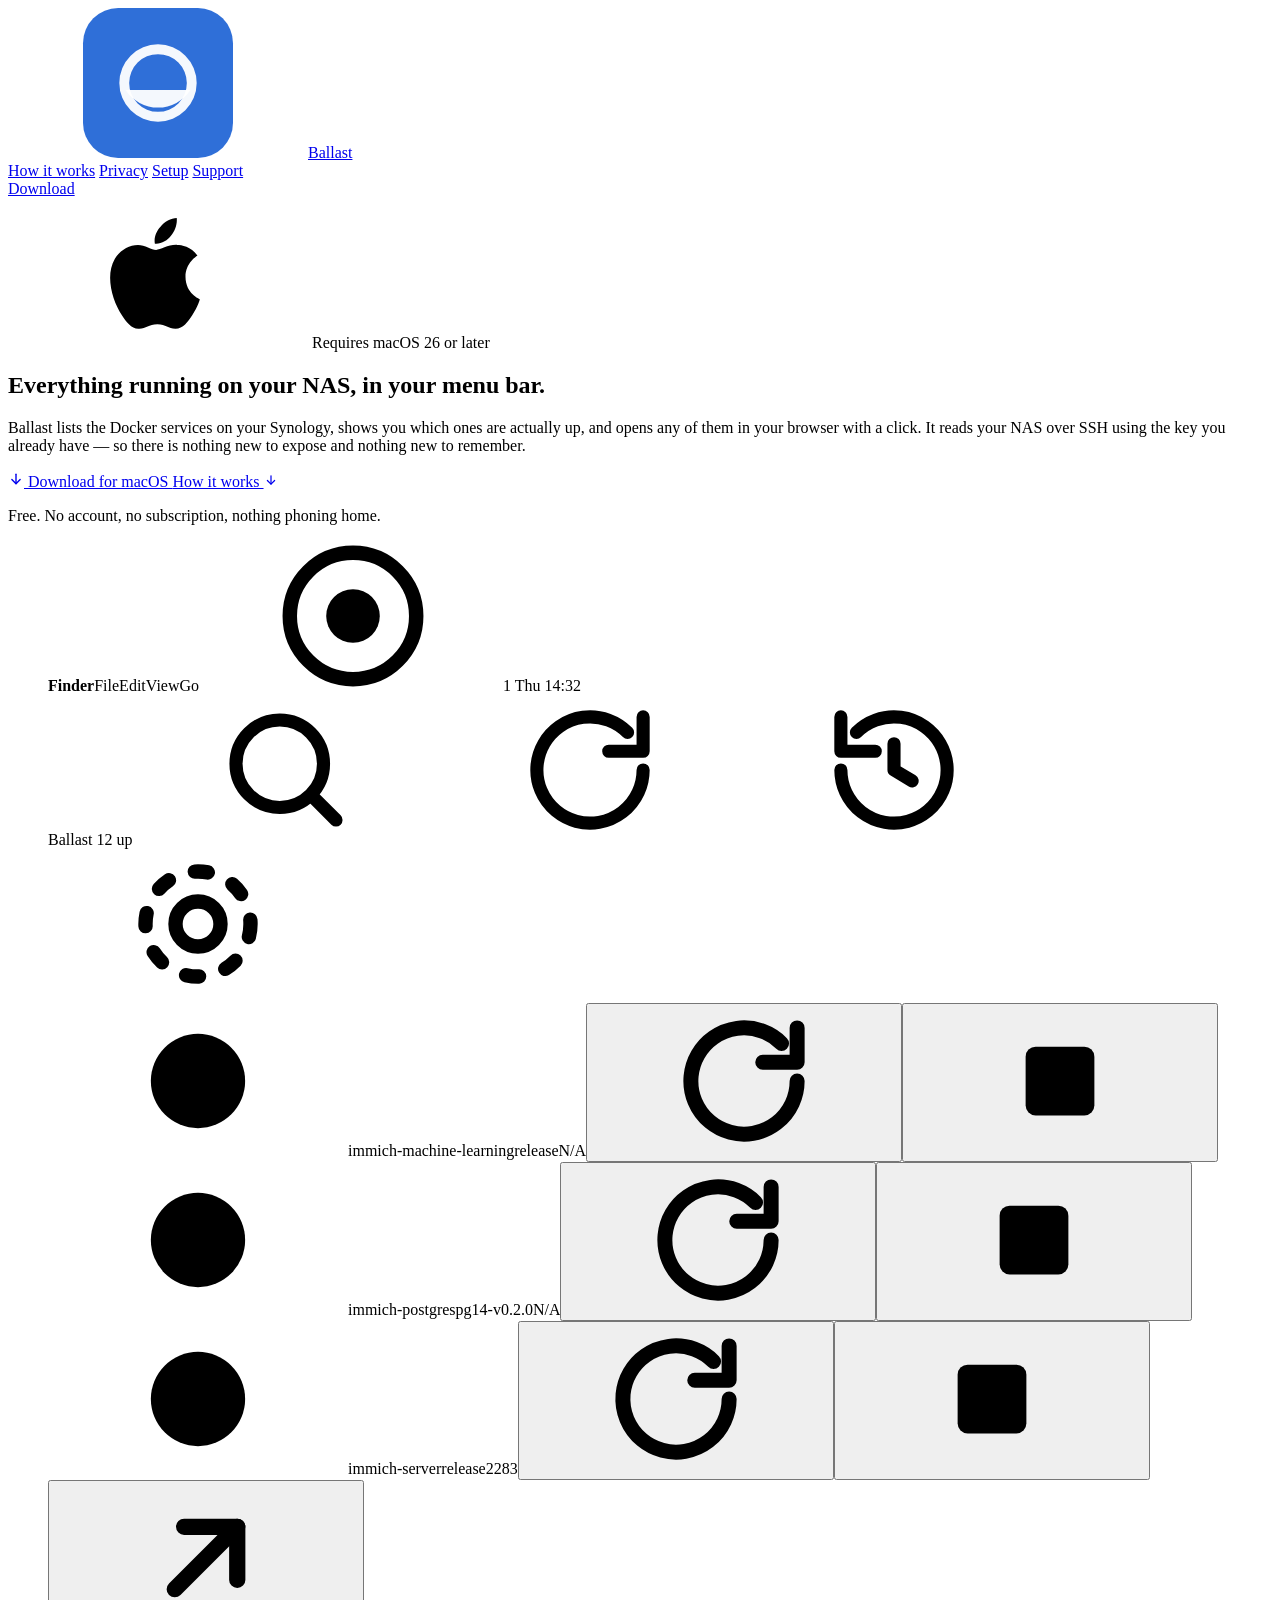
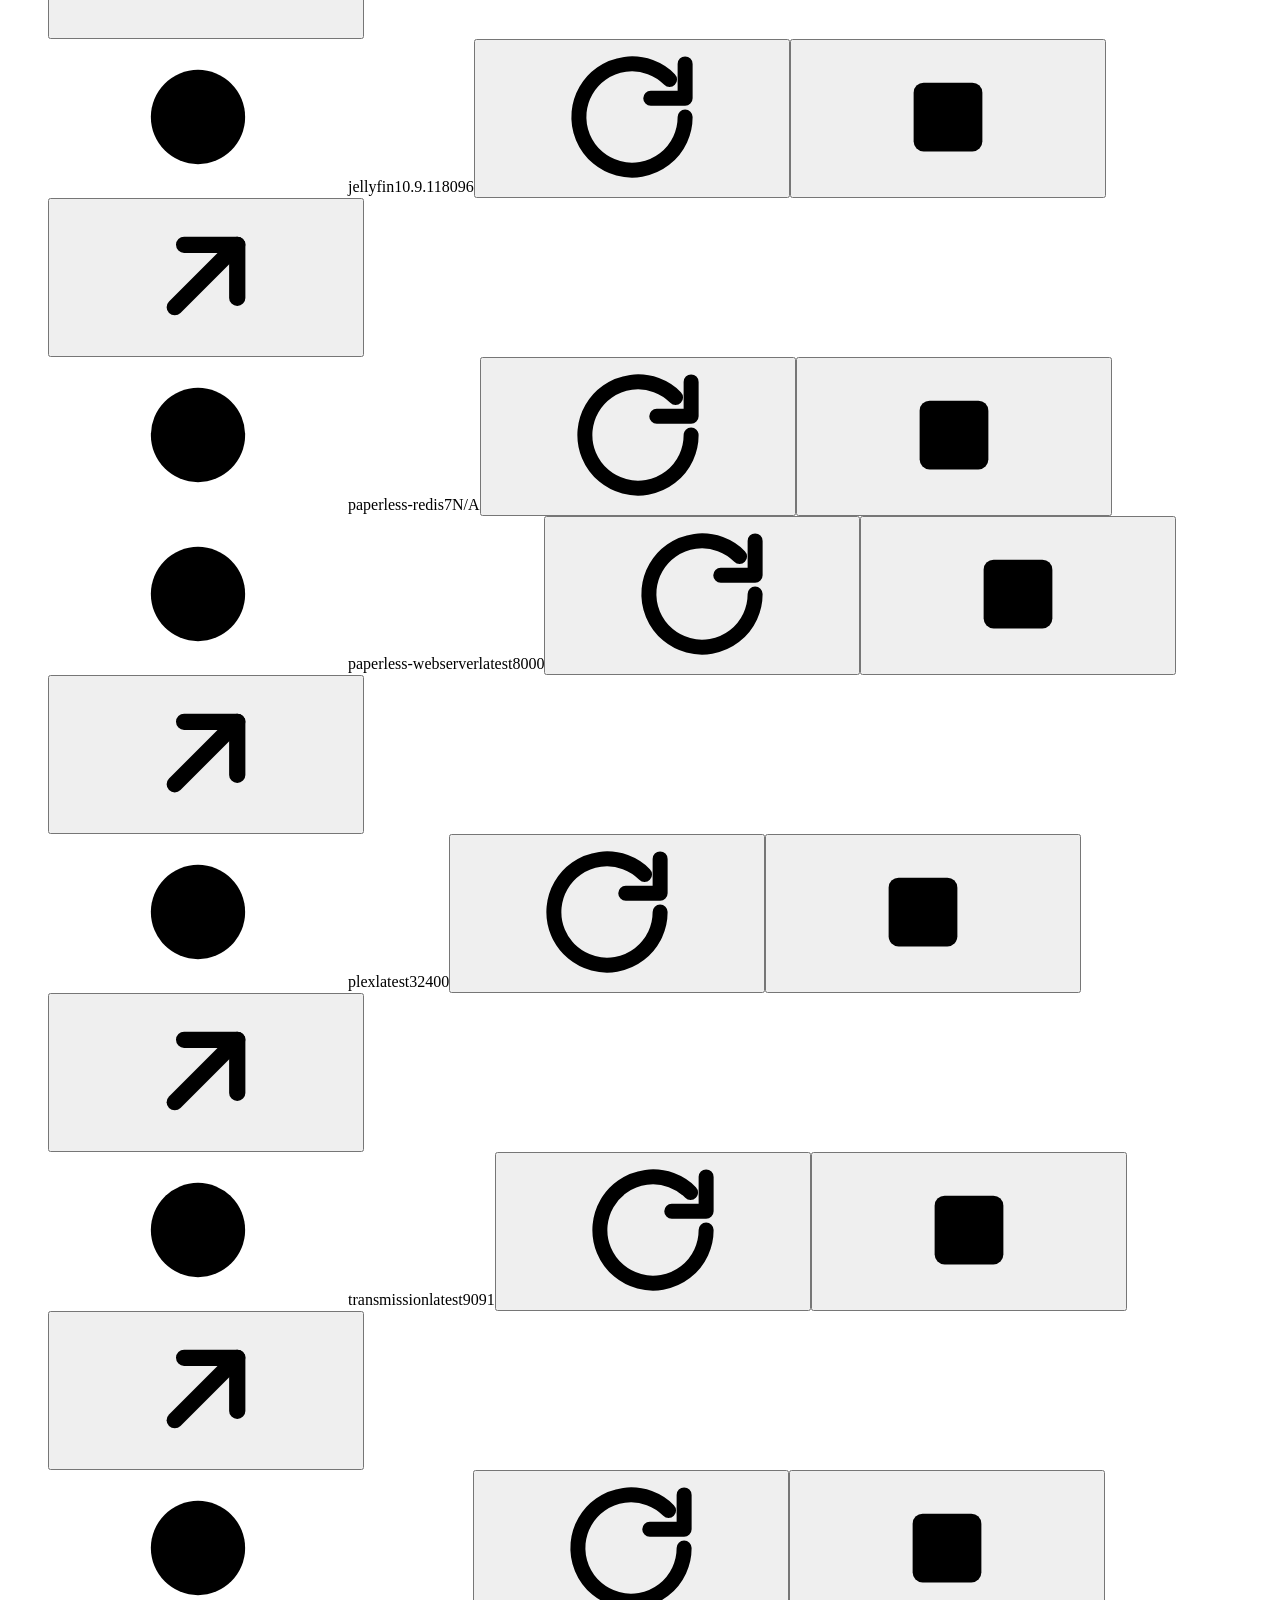
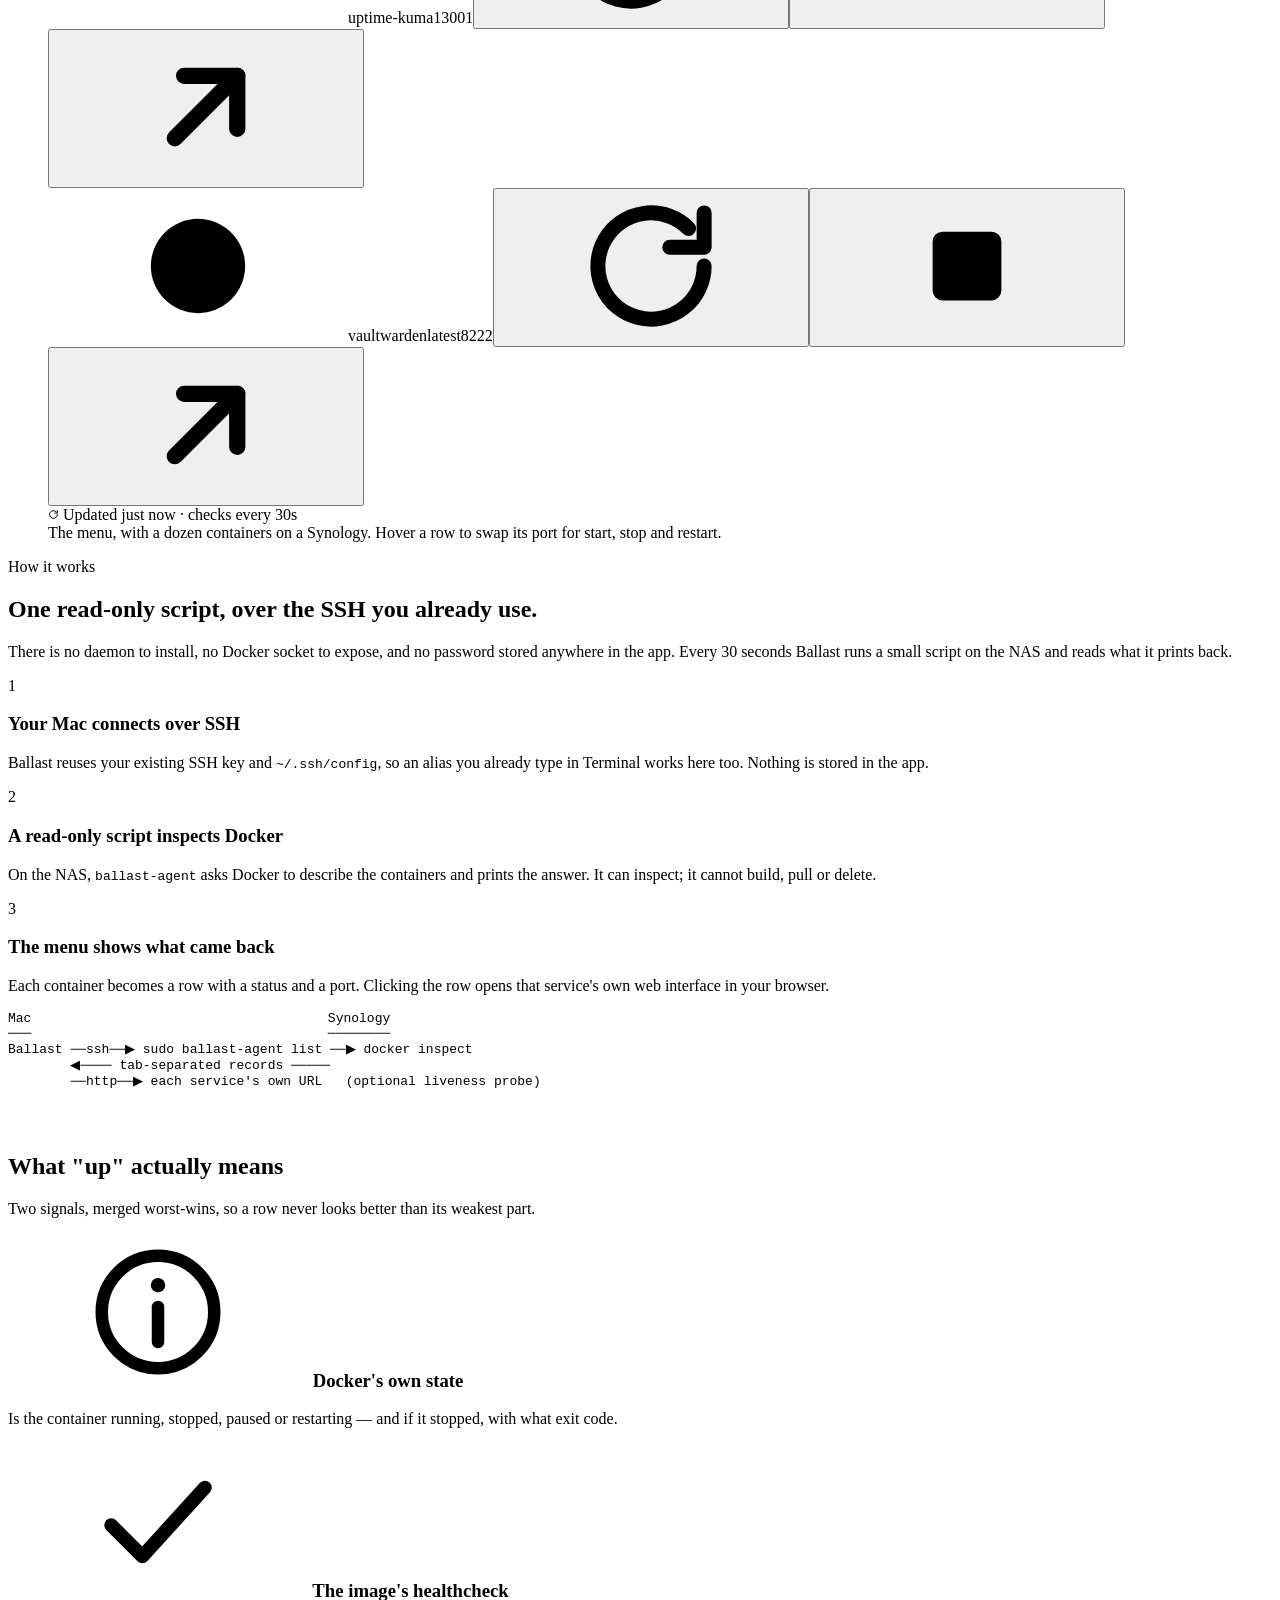
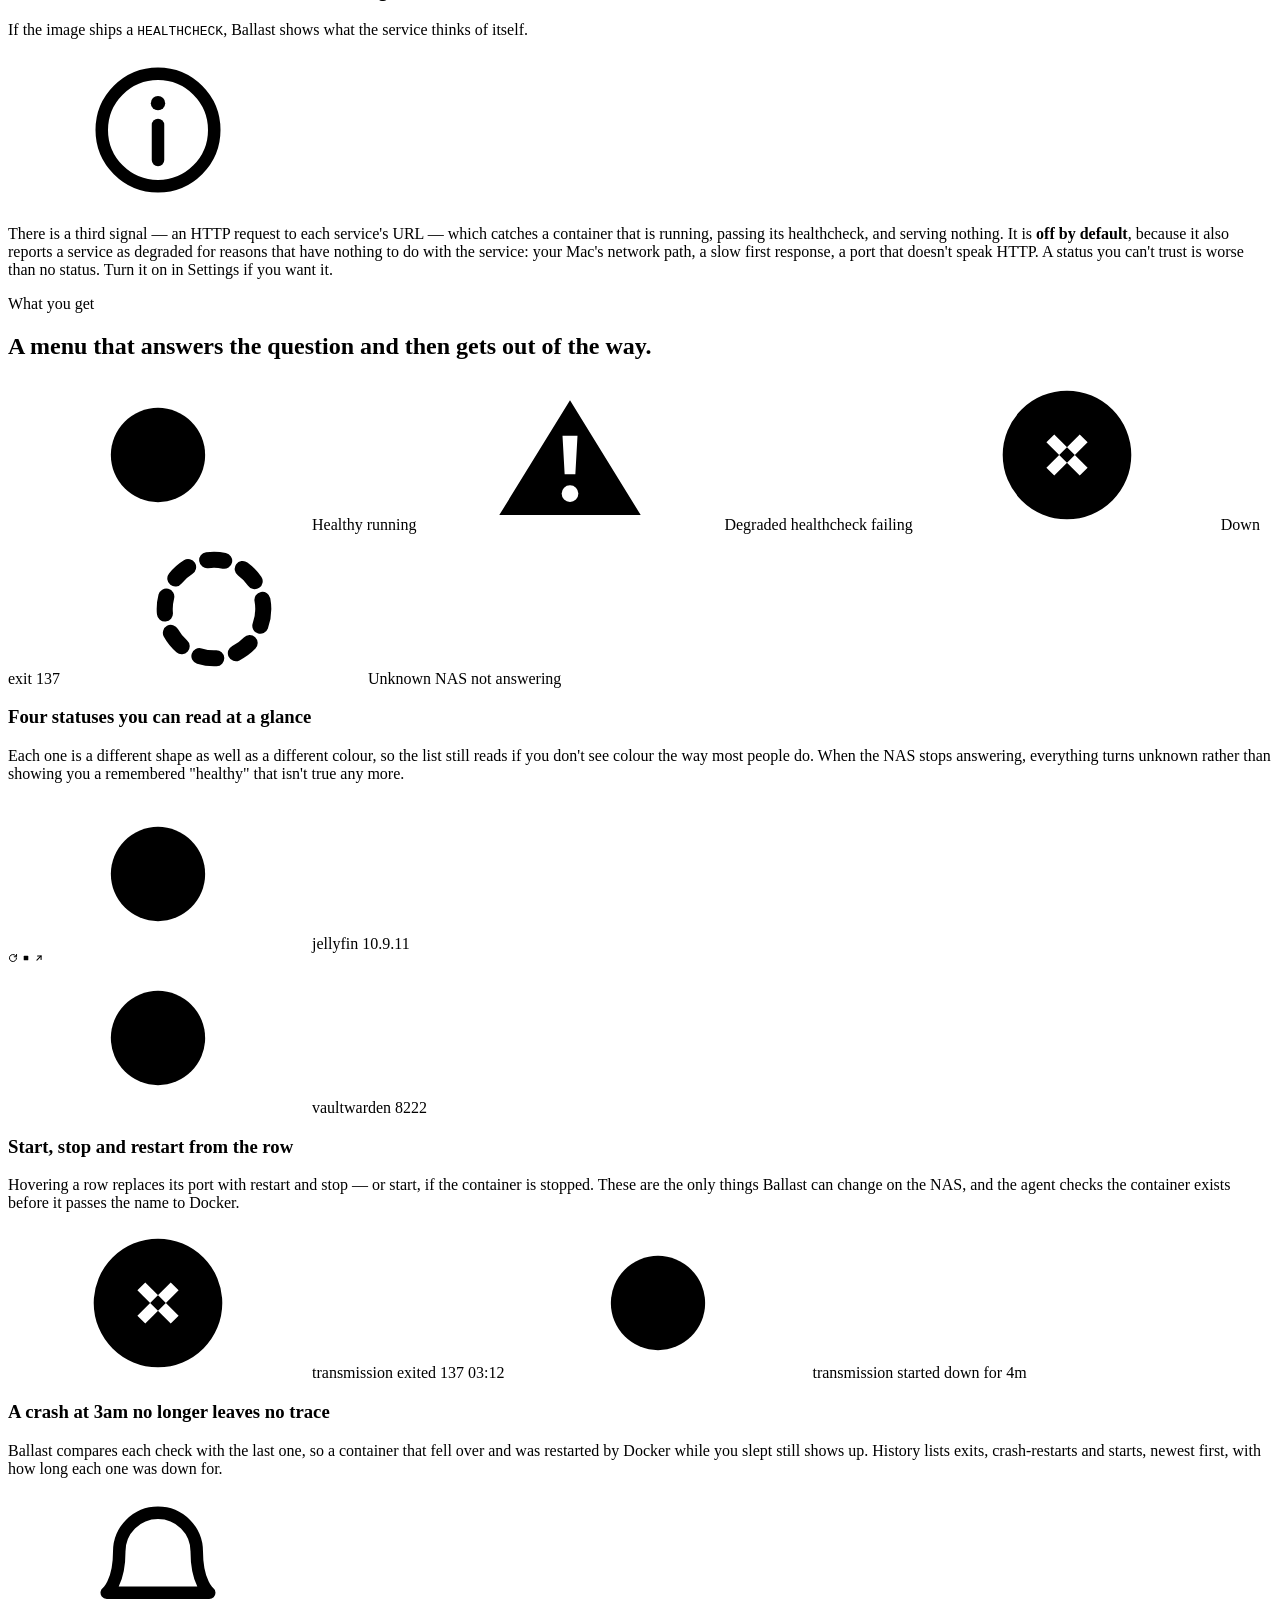
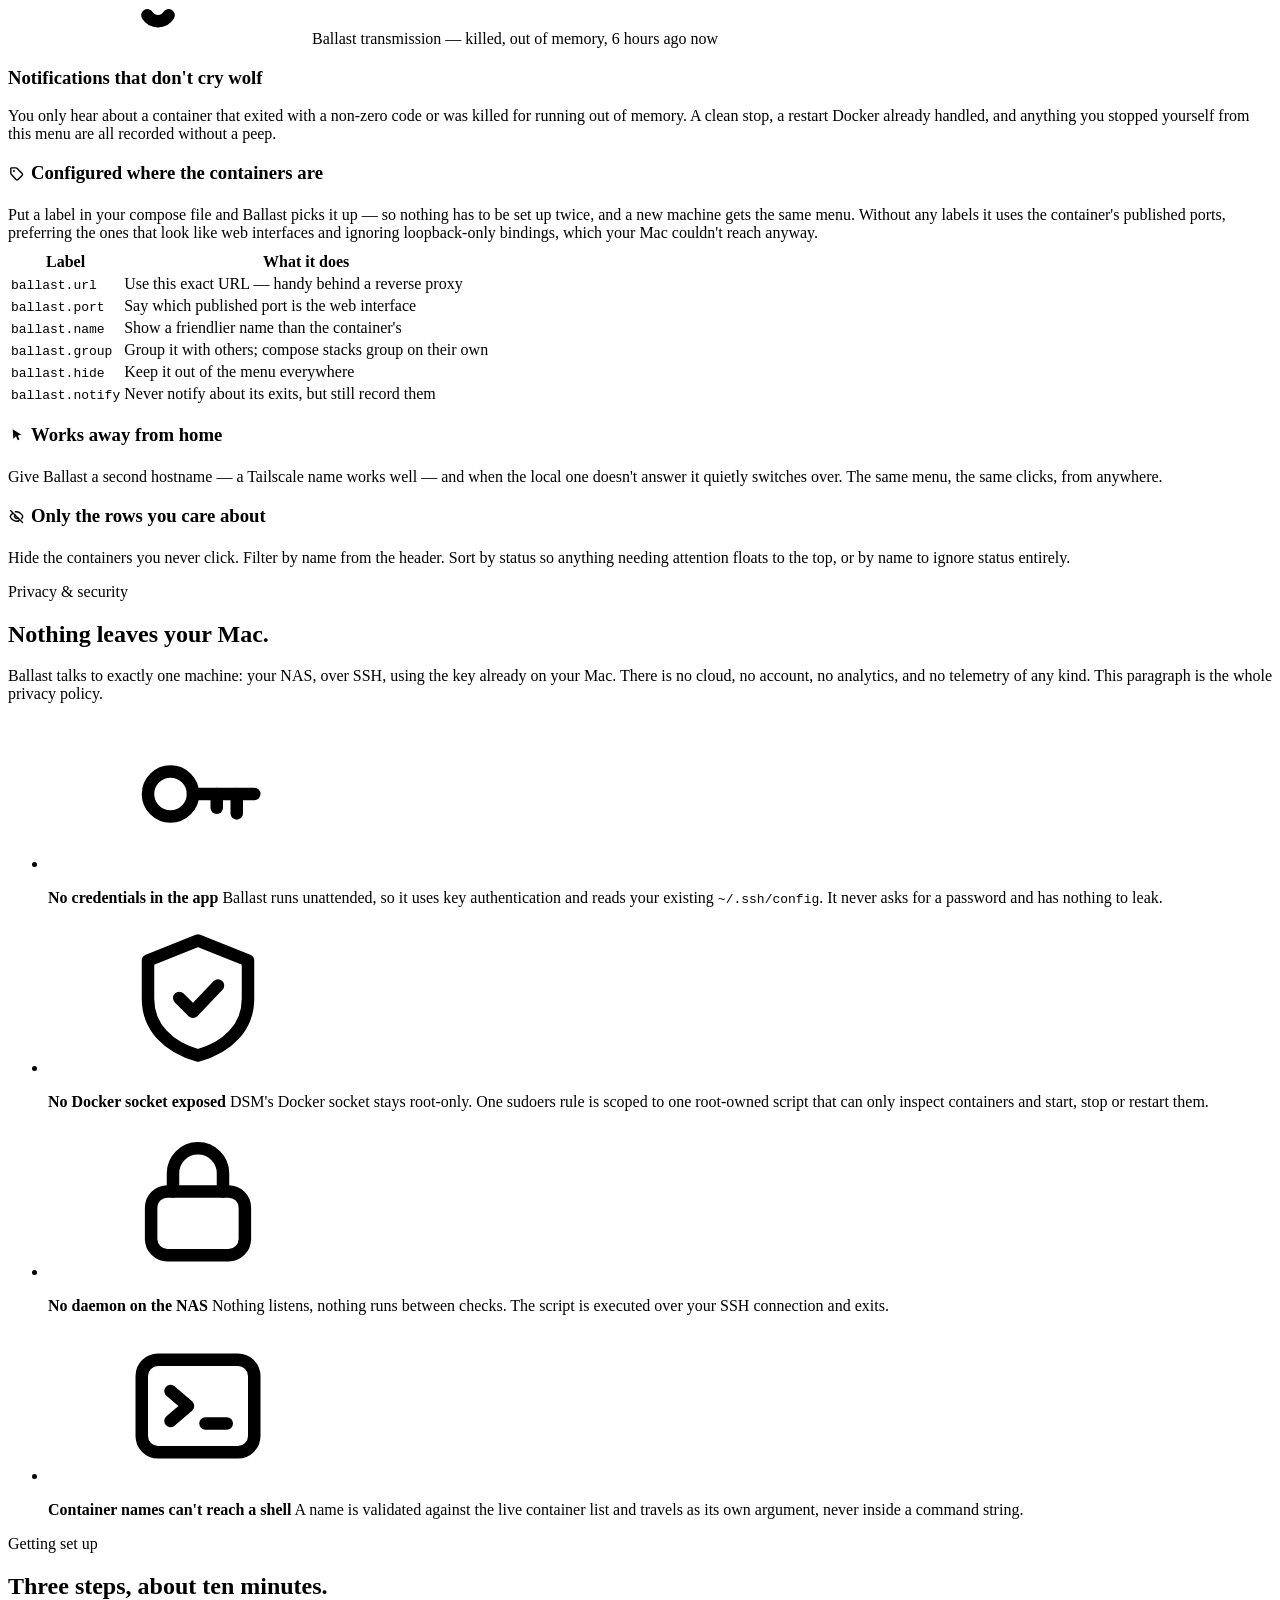
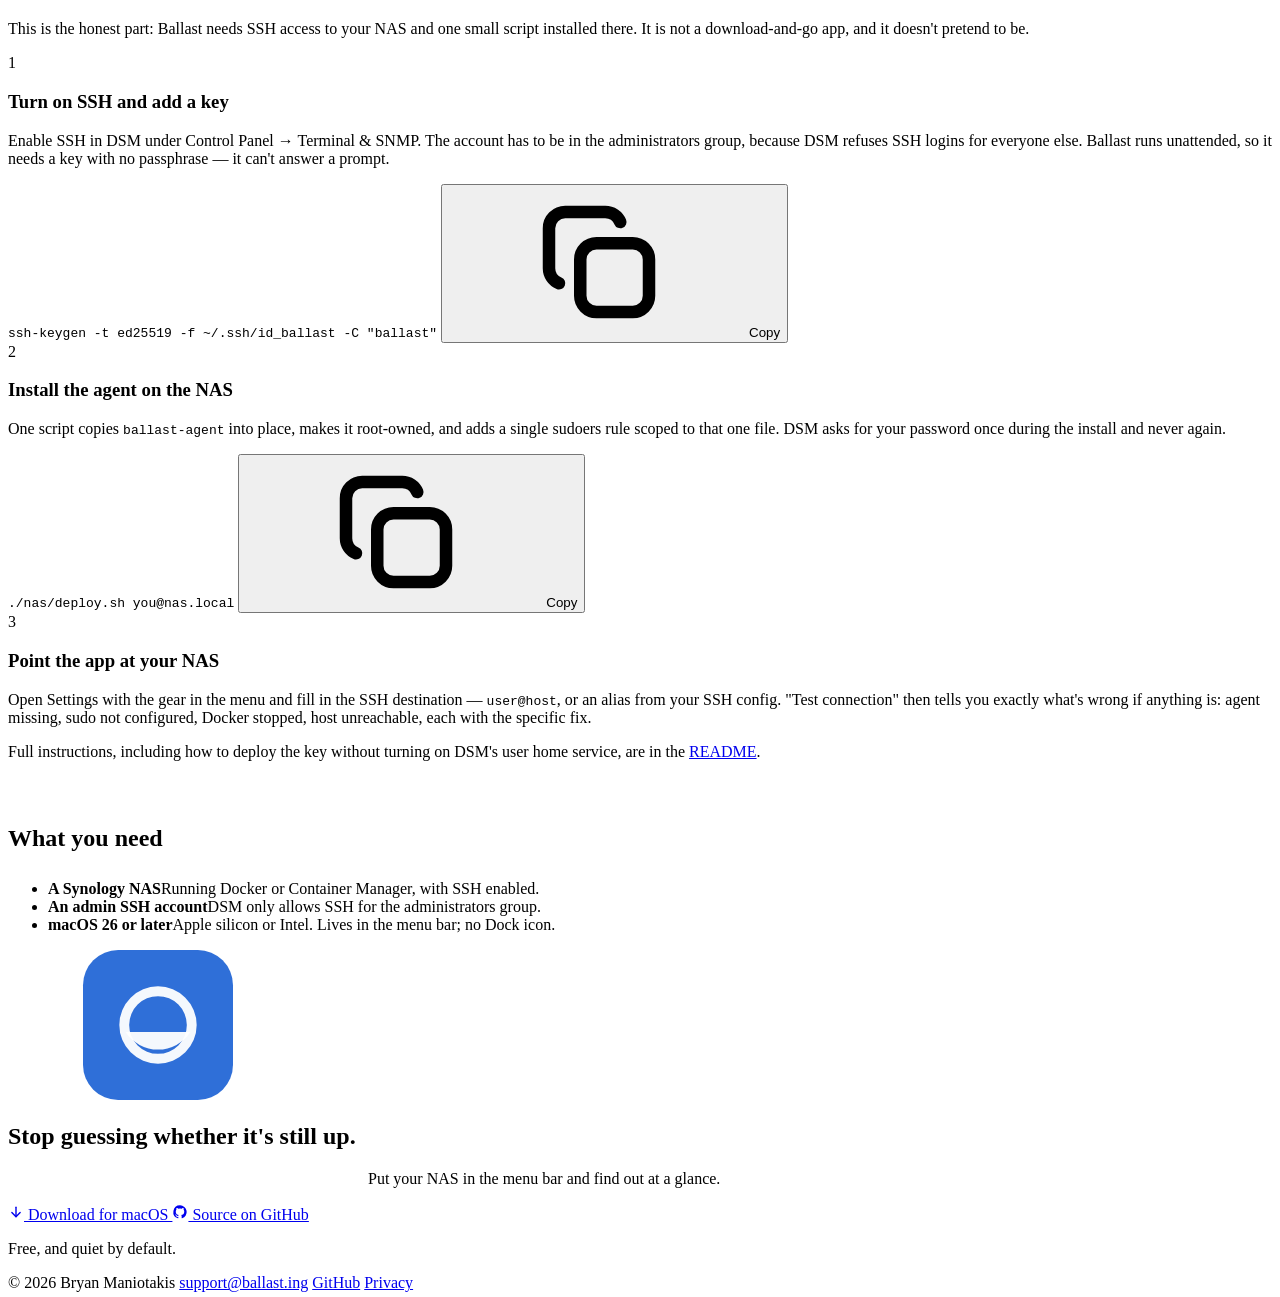
==== site/index.html @ 399e4c6b "Add the ballast.ing landing page A single static page explaining what Ballast does and how it works," ====
<!doctype html>
<html lang="en">
<head>
<meta charset="utf-8">
<meta name="viewport" content="width=device-width, initial-scale=1">
<title>Ballast — your NAS services, in the macOS menu bar</title>
<meta name="description" content="Ballast is a macOS menu bar app that lists the Docker services running on your Synology NAS, shows whether each one is actually up, and opens it in a browser on click. No daemon, no exposed Docker socket, nothing phoning home.">
<link rel="icon" href="/favicon.svg" type="image/svg+xml">
<link rel="apple-touch-icon" href="/favicon.svg">
<link rel="canonical" href="https://ballast.ing/">
<meta name="theme-color" content="#ffffff" media="(prefers-color-scheme: light)">
<meta name="theme-color" content="#14181f" media="(prefers-color-scheme: dark)">
<meta property="og:type" content="website">
<meta property="og:url" content="https://ballast.ing/">
<meta property="og:site_name" content="Ballast">
<meta property="og:title" content="Ballast — your NAS services, in the macOS menu bar">
<meta property="og:description" content="Lists the Docker services on your Synology NAS, shows whether each one is actually up, and opens it in a browser on click.">
<meta property="og:image" content="https://ballast.ing/og.png">
<meta property="og:image:width" content="1200">
<meta property="og:image:height" content="630">
<meta name="twitter:card" content="summary_large_image">
<link rel="stylesheet" href="/styles.css">
</head>
<body>
<svg xmlns="http://www.w3.org/2000/svg" style="display:none" aria-hidden="true">
  <symbol id="mark" viewBox="0 0 32 32">
    <rect width="32" height="32" rx="7.5" fill="#2f6fd8"/>
    <path d="M16 7.75a8.25 8.25 0 1 0 0 16.5 8.25 8.25 0 0 0 0-16.5Zm0 2.1a6.15 6.15 0 1 1 0 12.3 6.15 6.15 0 0 1 0-12.3Z" fill="#fff" opacity=".95"/>
    <path d="M9.09 17.5h13.82a8.25 8.25 0 0 1-13.82 0Z" fill="#fff" opacity=".95"/>
  </symbol>

  <!-- status glyphs: shape differs as well as colour, as in StatusIndicator.swift -->
  <symbol id="s-ok" viewBox="0 0 14 14"><circle cx="7" cy="7" r="4.4" fill="currentColor"/></symbol>
  <symbol id="s-warn" viewBox="0 0 14 14"><path fill="currentColor" fill-rule="evenodd" d="M7 1.9 13.6 12.6H0.4ZM6.3 5.2h1.4l-.2 3.6h-1ZM7 9.82a.78.78 0 1 0 0 1.56.78.78 0 1 0 0-1.56Z"/></symbol>
  <symbol id="s-bad" viewBox="0 0 14 14"><path fill="currentColor" fill-rule="evenodd" d="M1 7A6 6 0 1 1 13 7 6 6 0 1 1 1 7ZM8.188 8.923 8.923 8.188 5.812 5.077 5.077 5.812ZM8.923 5.812 8.188 5.077 5.077 8.188 5.812 8.923Z"/></symbol>
  <symbol id="s-idle" viewBox="0 0 14 14"><circle cx="7" cy="7" r="4.6" fill="none" stroke="currentColor" stroke-width="1.5" stroke-dasharray="1.6 1.9" stroke-linecap="round"/></symbol>

  <!-- menu bar glyphs, per MenuBarLabel.swift -->
  <symbol id="m-ok" viewBox="0 0 14 14"><circle cx="7" cy="7" r="5.9" fill="none" stroke="currentColor" stroke-width="1.35"/><circle cx="7" cy="7" r="2.5" fill="currentColor"/></symbol>
  <symbol id="m-bad" viewBox="0 0 14 14"><path fill="currentColor" fill-rule="evenodd" d="M1 7A6 6 0 1 1 13 7 6 6 0 1 1 1 7ZM8.188 8.923 8.923 8.188 5.812 5.077 5.077 5.812ZM8.923 5.812 8.188 5.077 5.077 8.188 5.812 8.923Z"/></symbol>

  <!-- ui icons -->
  <symbol id="i-search" viewBox="0 0 24 24" fill="none" stroke="currentColor" stroke-width="2.1" stroke-linecap="round"><circle cx="11" cy="11" r="7"/><path d="m20 20-3.7-3.7"/></symbol>
  <symbol id="i-refresh" viewBox="0 0 24 24" fill="none" stroke="currentColor" stroke-width="2.1" stroke-linecap="round" stroke-linejoin="round"><path d="M20.5 12a8.5 8.5 0 1 1-2.49-6.01"/><path d="M20.5 3.5V9h-5.5"/></symbol>
  <symbol id="i-history" viewBox="0 0 24 24" fill="none" stroke="currentColor" stroke-width="2.1" stroke-linecap="round" stroke-linejoin="round"><path d="M3.5 12a8.5 8.5 0 1 0 2.49-6.01"/><path d="M3.5 3.5V9H9"/><path d="M12 7.8V12l2.9 1.75"/></symbol>
  <symbol id="i-gear" viewBox="0 0 24 24" fill="none" stroke="currentColor" stroke-width="2.3" stroke-linecap="round"><circle cx="12" cy="12" r="3.6"/><circle cx="12" cy="12" r="8.4" stroke-dasharray="2.1 4.4"/></symbol>
  <symbol id="i-restart" viewBox="0 0 24 24" fill="none" stroke="currentColor" stroke-width="2.4" stroke-linecap="round" stroke-linejoin="round"><path d="M20.5 12a8.5 8.5 0 1 1-2.49-6.01"/><path d="M20.5 3.5V9h-5.5"/></symbol>
  <symbol id="i-stop" viewBox="0 0 24 24"><rect x="6.5" y="6.5" width="11" height="11" rx="1.6" fill="currentColor"/></symbol>
  <symbol id="i-play" viewBox="0 0 24 24"><path d="M8 5.2v13.6L19 12Z" fill="currentColor"/></symbol>
  <symbol id="i-open" viewBox="0 0 24 24" fill="none" stroke="currentColor" stroke-width="2.6" stroke-linecap="round" stroke-linejoin="round"><path d="M7 17 17 7"/><path d="M8.5 7H17v8.5"/></symbol>
  <symbol id="i-check" viewBox="0 0 24 24" fill="none" stroke="currentColor" stroke-width="2.2" stroke-linecap="round" stroke-linejoin="round"><path d="m4.5 12.5 5 5 10-11"/></symbol>
  <symbol id="i-lock" viewBox="0 0 24 24" fill="none" stroke="currentColor" stroke-width="2" stroke-linecap="round" stroke-linejoin="round"><rect x="4.5" y="10.3" width="15" height="10.2" rx="2.6"/><path d="M8 10.3V7.4a4 4 0 0 1 8 0v2.9"/></symbol>
  <symbol id="i-shield" viewBox="0 0 24 24" fill="none" stroke="currentColor" stroke-width="2" stroke-linecap="round" stroke-linejoin="round"><path d="M12 2.8 20 6v6.1c0 4.6-3.3 7.8-8 9.1-4.7-1.3-8-4.5-8-9.1V6Z"/><path d="m9 12 2.2 2.2L15.2 10"/></symbol>
  <symbol id="i-info" viewBox="0 0 24 24" fill="none" stroke="currentColor" stroke-width="2" stroke-linecap="round"><circle cx="12" cy="12" r="9"/><path d="M12 11.2v5.6"/><circle cx="12" cy="7.7" r="1.15" fill="currentColor" stroke="none"/></symbol>
  <symbol id="i-down" viewBox="0 0 24 24" fill="none" stroke="currentColor" stroke-width="2.1" stroke-linecap="round" stroke-linejoin="round"><path d="M12 4.8v14"/><path d="m5.8 12.8 6.2 6.2 6.2-6.2"/></symbol>
  <symbol id="i-copy" viewBox="0 0 24 24" fill="none" stroke="currentColor" stroke-width="2" stroke-linecap="round" stroke-linejoin="round"><rect x="9" y="9" width="11" height="11" rx="2.6"/><path d="M15.4 5.6A2.6 2.6 0 0 0 13 4H6.6A2.6 2.6 0 0 0 4 6.6V13a2.6 2.6 0 0 0 1.6 2.4"/></symbol>
  <symbol id="i-bell" viewBox="0 0 24 24" fill="none" stroke="currentColor" stroke-width="2" stroke-linecap="round" stroke-linejoin="round"><path d="M18.2 9.2a6.2 6.2 0 1 0-12.4 0c0 5.1-2 6.6-2 6.6h16.4s-2-1.5-2-6.6Z"/><path d="M13.7 19.4a2 2 0 0 1-3.4 0"/></symbol>
  <symbol id="i-pointer" viewBox="0 0 24 24"><path fill="currentColor" d="M6.6 3.2 18.9 11l-5.1.9 2.4 5.6-2.5 1.1-2.4-5.6-3.7 3.6Z"/></symbol>
  <symbol id="i-hide" viewBox="0 0 24 24" fill="none" stroke="currentColor" stroke-width="2" stroke-linecap="round" stroke-linejoin="round"><path d="M3.5 3.5 20.5 20.5"/><path d="M10.6 5.4a9.3 9.3 0 0 1 1.4-.1c5.2 0 8.8 4.9 8.8 6.7 0 .7-.6 2-1.8 3.3"/><path d="M6.4 8A7.6 7.6 0 0 0 3.2 12c0 1.8 3.6 6.7 8.8 6.7a9.4 9.4 0 0 0 3.5-.7"/><path d="M9.9 9.9a3 3 0 0 0 4.2 4.2"/></symbol>
  <symbol id="i-tag" viewBox="0 0 24 24" fill="none" stroke="currentColor" stroke-width="2" stroke-linecap="round" stroke-linejoin="round"><path d="M4 11.2V5a1 1 0 0 1 1-1h6.2a2 2 0 0 1 1.4.6l7.3 7.3a2 2 0 0 1 0 2.8l-5.8 5.8a2 2 0 0 1-2.8 0L4.6 13.2A2 2 0 0 1 4 11.8Z"/><circle cx="8.4" cy="8.4" r="1.4" fill="currentColor" stroke="none"/></symbol>
  <symbol id="i-term" viewBox="0 0 24 24" fill="none" stroke="currentColor" stroke-width="2" stroke-linecap="round" stroke-linejoin="round"><rect x="3" y="4.6" width="18" height="14.8" rx="2.6"/><path d="m7.6 9.6 2.8 2.4-2.8 2.4"/><path d="M13.2 14.8h3.4"/></symbol>
  <symbol id="i-key" viewBox="0 0 24 24" fill="none" stroke="currentColor" stroke-width="2" stroke-linecap="round" stroke-linejoin="round"><circle cx="7.6" cy="12" r="3.6"/><path d="M11.2 12H21"/><path d="M18.2 12v3.1"/><path d="M15 12v2.2"/></symbol>
  <symbol id="i-apple" viewBox="0 0 24 24"><path fill="currentColor" d="M16.4 12.6c0-2.2 1.8-3.3 1.9-3.4-1-1.5-2.6-1.7-3.2-1.7-1.4-.1-2.7.8-3.4.8s-1.8-.8-2.9-.8c-1.5 0-2.9.9-3.7 2.2-1.6 2.7-.4 6.8 1.1 9 .7 1.1 1.6 2.3 2.8 2.2 1.1 0 1.5-.7 2.9-.7s1.7.7 2.9.7c1.2 0 2-1.1 2.7-2.2.9-1.3 1.2-2.5 1.2-2.5s-2.3-.9-2.3-3.6Zm-2.3-6.6c.6-.7 1-1.8.9-2.8-.9 0-2 .6-2.6 1.4-.6.6-1.1 1.7-.9 2.7 1 .1 2-.5 2.6-1.3Z"/></symbol>
  <symbol id="i-github" viewBox="0 0 24 24"><path fill="currentColor" d="M12 2a10 10 0 0 0-3.16 19.49c.5.09.68-.22.68-.48l-.01-1.7c-2.78.6-3.37-1.34-3.37-1.34-.45-1.16-1.11-1.47-1.11-1.47-.91-.62.07-.6.07-.6 1 .07 1.53 1.03 1.53 1.03.9 1.53 2.36 1.09 2.93.83.09-.65.35-1.09.63-1.34-2.22-.25-4.56-1.11-4.56-4.94 0-1.09.39-1.98 1.03-2.68-.1-.25-.45-1.27.1-2.64 0 0 .84-.27 2.75 1.02a9.5 9.5 0 0 1 5 0c1.91-1.29 2.75-1.02 2.75-1.02.55 1.37.2 2.39.1 2.64.64.7 1.03 1.59 1.03 2.68 0 3.84-2.34 4.68-4.57 4.93.36.31.68.92.68 1.85l-.01 2.75c0 .27.18.58.69.48A10 10 0 0 0 12 2Z"/></symbol>
</svg>

<a class="btn-text" href="#main" style="position:absolute;left:-9999px"
   onfocus="this.style.cssText='position:fixed;top:0.75rem;left:0.75rem;z-index:99;background:var(--surface);padding:0.5rem 0.875rem;border:1px solid var(--hairline);border-radius:8px'">Skip to content</a>

<header class="nav">
  <div class="wrap nav-inner">
    <a class="brand" href="/"><svg><use href="#mark"/></svg>Ballast</a>
    <nav class="nav-links">
      <a href="#how">How it works</a>
      <a href="#privacy">Privacy</a>
      <a href="#setup">Setup</a>
      <a href="mailto:support@ballast.ing">Support</a>
    </nav>
    <a class="btn btn-primary btn-sm" href="https://github.com/bryanmanio/ballast/releases/latest">Download</a>
  </div>
</header>

<main id="main">

<!-- ================= hero ================= -->
<section class="hero">
  <div class="wrap">
    <div class="hero-copy">
      <span class="pill"><svg><use href="#i-apple"/></svg> Requires macOS 26 or later</span>
      <h1 class="display">Everything running on your NAS, in your menu bar.</h1>
      <p class="lede">
        Ballast lists the Docker services on your Synology, shows you which ones are
        actually up, and opens any of them in your browser with a click. It reads your
        NAS over SSH using the key you already have — so there is nothing new to expose
        and nothing new to remember.
      </p>
      <div class="hero-actions">
        <a class="btn btn-primary" href="https://github.com/bryanmanio/ballast/releases/latest">
          <svg style="width:16px;height:16px"><use href="#i-down"/></svg> Download for macOS
        </a>
        <a class="btn-text" href="#how">How it works <svg style="width:14px;height:14px"><use href="#i-down"/></svg></a>
      </div>
      <p class="hero-fine">Free. No account, no subscription, nothing phoning home.</p>
    </div>
  </div>

  <figure class="stage">
    <div class="mac" aria-hidden="true">
      <div class="menubar">
        <span class="menubar-apps"><b>Finder</b><span>File</span><span>Edit</span><span>View</span><span>Go</span></span>
        <span class="menubar-right">
          <span class="menubar-item" id="mb-item">
            <svg id="mb-glyph"><use href="#m-ok"/></svg><span class="count" id="mb-count">1</span>
          </span>
          <span>Thu 14:32</span>
        </span>
      </div>

      <div class="popover-anchor">
        <div class="popover">
          <div class="pop-header">
            <span class="pop-title">Ballast</span>
            <span class="pop-summary" id="pop-summary">12 up</span>
            <span class="pop-tools">
              <span class="pop-tool"><svg><use href="#i-search"/></svg></span>
              <span class="pop-tool"><svg><use href="#i-refresh"/></svg></span>
              <span class="pop-tool"><svg><use href="#i-history"/></svg></span>
              <span class="pop-tool"><svg><use href="#i-gear"/></svg></span>
            </span>
          </div>
          <div class="pop-divider"></div>
          <div class="pop-list">
            <div class="row"><span class="row-glyph" style="color:var(--ok)"><svg><use href="#s-ok"/></svg></span><span class="row-name">immich-machine-learning</span><span class="row-ver">release</span><span class="row-port is-na">N/A</span><span class="row-actions"><button tabindex="-1"><svg><use href="#i-restart"/></svg></button><button tabindex="-1"><svg><use href="#i-stop"/></svg></button></span></div>
            <div class="row"><span class="row-glyph" style="color:var(--ok)"><svg><use href="#s-ok"/></svg></span><span class="row-name">immich-postgres</span><span class="row-ver">pg14-v0.2.0</span><span class="row-port is-na">N/A</span><span class="row-actions"><button tabindex="-1"><svg><use href="#i-restart"/></svg></button><button tabindex="-1"><svg><use href="#i-stop"/></svg></button></span></div>
            <div class="row"><span class="row-glyph" style="color:var(--ok)"><svg><use href="#s-ok"/></svg></span><span class="row-name">immich-server</span><span class="row-ver">release</span><span class="row-port">2283</span><span class="row-actions"><button tabindex="-1"><svg><use href="#i-restart"/></svg></button><button tabindex="-1"><svg><use href="#i-stop"/></svg></button><button tabindex="-1"><svg><use href="#i-open"/></svg></button></span></div>
            <div class="row" id="row-jellyfin"><span class="row-glyph" id="jf-glyph" style="color:var(--ok)"><svg><use href="#s-ok" id="jf-use"/></svg></span><span class="row-name">jellyfin</span><span class="row-ver">10.9.11</span><span class="row-port">8096</span><span class="row-actions" id="jf-actions"><button tabindex="-1"><svg><use href="#i-restart"/></svg></button><button tabindex="-1"><svg><use href="#i-stop"/></svg></button><button tabindex="-1"><svg><use href="#i-open"/></svg></button></span></div>
            <div class="row"><span class="row-glyph" style="color:var(--ok)"><svg><use href="#s-ok"/></svg></span><span class="row-name">paperless-redis</span><span class="row-ver">7</span><span class="row-port is-na">N/A</span><span class="row-actions"><button tabindex="-1"><svg><use href="#i-restart"/></svg></button><button tabindex="-1"><svg><use href="#i-stop"/></svg></button></span></div>
            <div class="row"><span class="row-glyph" style="color:var(--ok)"><svg><use href="#s-ok"/></svg></span><span class="row-name">paperless-webserver</span><span class="row-ver">latest</span><span class="row-port">8000</span><span class="row-actions"><button tabindex="-1"><svg><use href="#i-restart"/></svg></button><button tabindex="-1"><svg><use href="#i-stop"/></svg></button><button tabindex="-1"><svg><use href="#i-open"/></svg></button></span></div>
            <div class="row"><span class="row-glyph" style="color:var(--ok)"><svg><use href="#s-ok"/></svg></span><span class="row-name">plex</span><span class="row-ver">latest</span><span class="row-port">32400</span><span class="row-actions"><button tabindex="-1"><svg><use href="#i-restart"/></svg></button><button tabindex="-1"><svg><use href="#i-stop"/></svg></button><button tabindex="-1"><svg><use href="#i-open"/></svg></button></span></div>
            <div class="row"><span class="row-glyph" style="color:var(--ok)"><svg><use href="#s-ok"/></svg></span><span class="row-name">transmission</span><span class="row-ver">latest</span><span class="row-port">9091</span><span class="row-actions"><button tabindex="-1"><svg><use href="#i-restart"/></svg></button><button tabindex="-1"><svg><use href="#i-stop"/></svg></button><button tabindex="-1"><svg><use href="#i-open"/></svg></button></span></div>
            <div class="row"><span class="row-glyph" style="color:var(--ok)"><svg><use href="#s-ok"/></svg></span><span class="row-name">uptime-kuma</span><span class="row-ver">1</span><span class="row-port">3001</span><span class="row-actions"><button tabindex="-1"><svg><use href="#i-restart"/></svg></button><button tabindex="-1"><svg><use href="#i-stop"/></svg></button><button tabindex="-1"><svg><use href="#i-open"/></svg></button></span></div>
            <div class="row"><span class="row-glyph" style="color:var(--ok)"><svg><use href="#s-ok"/></svg></span><span class="row-name">vaultwarden</span><span class="row-ver">latest</span><span class="row-port">8222</span><span class="row-actions"><button tabindex="-1"><svg><use href="#i-restart"/></svg></button><button tabindex="-1"><svg><use href="#i-stop"/></svg></button><button tabindex="-1"><svg><use href="#i-open"/></svg></button></span></div>
          </div>
          <div class="pop-divider"></div>
          <div class="pop-footer"><svg style="width:11px;height:11px"><use href="#i-refresh"/></svg> Updated just now · checks every 30s</div>
        </div>
      </div>
    </div>

    <figcaption class="stage-caption">
      <span>The menu, with a dozen containers on a Synology. Hover a row to swap its port for start, stop and restart.</span>
      <button class="replay" id="replay" hidden><svg><use href="#i-refresh"/></svg> Replay</button>
    </figcaption>
  </figure>
</section>

<!-- ================= how it works ================= -->
<section id="how" class="sunken">
  <div class="wrap">
    <div class="section-head">
      <p class="eyebrow">How it works</p>
      <h2>One read-only script, over the SSH you already use.</h2>
      <p class="lede">
        There is no daemon to install, no Docker socket to expose, and no password stored
        anywhere in the app. Every 30 seconds Ballast runs a small script on the NAS and
        reads what it prints back.
      </p>
    </div>

    <div class="flow">
      <div class="flow-step">
        <div class="step-n">1</div>
        <h3>Your Mac connects over SSH</h3>
        <p>
          Ballast reuses your existing SSH key and <code>~/.ssh/config</code>, so an alias
          you already type in Terminal works here too. Nothing is stored in the app.
        </p>
      </div>
      <div class="flow-step">
        <div class="step-n">2</div>
        <h3>A read-only script inspects Docker</h3>
        <p>
          On the NAS, <code>ballast-agent</code> asks Docker to describe the containers
          and prints the answer. It can inspect; it cannot build, pull or delete.
        </p>
      </div>
      <div class="flow-step">
        <div class="step-n">3</div>
        <h3>The menu shows what came back</h3>
        <p>
          Each container becomes a row with a status and a port. Clicking the row opens
          that service's own web interface in your browser.
        </p>
      </div>
    </div>

    <div class="wire" aria-hidden="true">
<pre>Mac                                      Synology
───                                      ────────
<span class="hl">Ballast</span> ──ssh──▶ sudo ballast-agent list ──▶ docker inspect
        ◀──── tab-separated records ─────
        ──http──▶ each service's own URL   (optional liveness probe)</pre>
    </div>

    <div class="section-head" style="margin-top:4rem;margin-bottom:0">
      <h2 style="font-size:1.5rem">What "up" actually means</h2>
      <p class="muted">Two signals, merged worst-wins, so a row never looks better than its weakest part.</p>
    </div>

    <div class="signals">
      <div class="signal">
        <h3><span style="color:var(--accent)"><svg><use href="#i-info"/></svg></span> Docker's own state</h3>
        <p>Is the container running, stopped, paused or restarting — and if it stopped, with what exit code.</p>
      </div>
      <div class="signal">
        <h3><span style="color:var(--accent)"><svg><use href="#i-check"/></svg></span> The image's healthcheck</h3>
        <p>If the image ships a <code>HEALTHCHECK</code>, Ballast shows what the service thinks of itself.</p>
      </div>
    </div>

    <div class="callout">
      <svg><use href="#i-info"/></svg>
      <p>
        There is a third signal — an HTTP request to each service's URL — which catches a
        container that is running, passing its healthcheck, and serving nothing. It is
        <strong>off by default</strong>, because it also reports a service as degraded for
        reasons that have nothing to do with the service: your Mac's network path, a slow
        first response, a port that doesn't speak HTTP. A status you can't trust is worse
        than no status. Turn it on in Settings if you want it.
      </p>
    </div>
  </div>
</section>

<!-- ================= features ================= -->
<section>
  <div class="wrap">
    <div class="section-head">
      <p class="eyebrow">What you get</p>
      <h2>A menu that answers the question and then gets out of the way.</h2>
    </div>

    <div class="cards">

      <div class="card">
        <div class="card-art chiplist" aria-hidden="true">
          <span class="chip"><span class="row-glyph" style="color:var(--ok)"><svg><use href="#s-ok"/></svg></span> Healthy <span class="meta">running</span></span>
          <span class="chip"><span class="row-glyph" style="color:var(--warn)"><svg><use href="#s-warn"/></svg></span> Degraded <span class="meta">healthcheck failing</span></span>
          <span class="chip"><span class="row-glyph" style="color:var(--bad)"><svg><use href="#s-bad"/></svg></span> Down <span class="meta">exit 137</span></span>
          <span class="chip"><span class="row-glyph" style="color:var(--idle)"><svg><use href="#s-idle"/></svg></span> Unknown <span class="meta">NAS not answering</span></span>
        </div>
        <h3>Four statuses you can read at a glance</h3>
        <p>
          Each one is a different shape as well as a different colour, so the list still
          reads if you don't see colour the way most people do. When the NAS stops
          answering, everything turns unknown rather than showing you a remembered
          "healthy" that isn't true any more.
        </p>
      </div>

      <div class="card">
        <div class="card-art chiplist" aria-hidden="true">
          <span class="chip is-hover">
            <span class="row-glyph" style="color:var(--ok)"><svg><use href="#s-ok"/></svg></span> jellyfin
            <span class="meta mono" style="margin-left:0">10.9.11</span>
            <span class="meta" style="display:flex;gap:3px;align-items:center;color:var(--text-2)">
              <svg style="width:10px;height:10px"><use href="#i-restart"/></svg>
              <svg style="width:10px;height:10px"><use href="#i-stop"/></svg>
              <svg style="width:10px;height:10px"><use href="#i-open"/></svg>
            </span>
          </span>
          <span class="chip"><span class="row-glyph" style="color:var(--ok)"><svg><use href="#s-ok"/></svg></span> vaultwarden <span class="meta">8222</span></span>
        </div>
        <h3>Start, stop and restart from the row</h3>
        <p>
          Hovering a row replaces its port with restart and stop — or start, if the
          container is stopped. These are the only things Ballast can change on the NAS,
          and the agent checks the container exists before it passes the name to Docker.
        </p>
      </div>

      <div class="card">
        <div class="card-art" aria-hidden="true">
          <div class="chiplist">
            <span class="chip"><span class="row-glyph" style="color:var(--bad)"><svg><use href="#s-bad"/></svg></span> transmission exited 137 <span class="meta">03:12</span></span>
            <span class="chip"><span class="row-glyph" style="color:var(--ok)"><svg><use href="#s-ok"/></svg></span> transmission started <span class="meta">down for 4m</span></span>
          </div>
        </div>
        <h3>A crash at 3am no longer leaves no trace</h3>
        <p>
          Ballast compares each check with the last one, so a container that fell over and
          was restarted by Docker while you slept still shows up. History lists exits,
          crash-restarts and starts, newest first, with how long each one was down for.
        </p>
      </div>

      <div class="card">
        <div class="card-art" aria-hidden="true">
          <div class="notif">
            <span class="ico"><svg style="color:var(--accent-ink)"><use href="#i-bell"/></svg></span>
            <span>
              <span class="notif-title">Ballast</span>
              <span class="notif-body">transmission — killed, out of memory, 6 hours ago</span>
            </span>
            <span class="notif-when">now</span>
          </div>
        </div>
        <h3>Notifications that don't cry wolf</h3>
        <p>
          You only hear about a container that exited with a non-zero code or was killed
          for running out of memory. A clean stop, a restart Docker already handled, and
          anything you stopped yourself from this menu are all recorded without a peep.
        </p>
      </div>

      <div class="card span-2">
        <h3><span style="color:var(--accent);display:inline-block;vertical-align:-3px;margin-right:6px"><svg style="width:17px;height:17px"><use href="#i-tag"/></svg></span>Configured where the containers are</h3>
        <p style="margin-bottom:0.5rem">
          Put a label in your compose file and Ballast picks it up — so nothing has to be
          set up twice, and a new machine gets the same menu. Without any labels it uses
          the container's published ports, preferring the ones that look like web
          interfaces and ignoring loopback-only bindings, which your Mac couldn't reach anyway.
        </p>
        <table class="labels">
          <thead><tr><th>Label</th><th>What it does</th></tr></thead>
          <tbody>
            <tr><td><code>ballast.url</code></td><td>Use this exact URL — handy behind a reverse proxy</td></tr>
            <tr><td><code>ballast.port</code></td><td>Say which published port is the web interface</td></tr>
            <tr><td><code>ballast.name</code></td><td>Show a friendlier name than the container's</td></tr>
            <tr><td><code>ballast.group</code></td><td>Group it with others; compose stacks group on their own</td></tr>
            <tr><td><code>ballast.hide</code></td><td>Keep it out of the menu everywhere</td></tr>
            <tr><td><code>ballast.notify</code></td><td>Never notify about its exits, but still record them</td></tr>
          </tbody>
        </table>
      </div>

      <div class="card">
        <h3><span style="color:var(--accent);display:inline-block;vertical-align:-3px;margin-right:6px"><svg style="width:17px;height:17px"><use href="#i-pointer"/></svg></span>Works away from home</h3>
        <p>
          Give Ballast a second hostname — a Tailscale name works well — and when the
          local one doesn't answer it quietly switches over. The same menu, the same
          clicks, from anywhere.
        </p>
      </div>

      <div class="card">
        <h3><span style="color:var(--accent);display:inline-block;vertical-align:-3px;margin-right:6px"><svg style="width:17px;height:17px"><use href="#i-hide"/></svg></span>Only the rows you care about</h3>
        <p>
          Hide the containers you never click. Filter by name from the header. Sort by
          status so anything needing attention floats to the top, or by name to ignore
          status entirely.
        </p>
      </div>

    </div>
  </div>
</section>

<!-- ================= privacy ================= -->
<section id="privacy" class="sunken">
  <div class="wrap two-col">
    <div class="section-head" style="margin-bottom:0">
      <p class="eyebrow">Privacy &amp; security</p>
      <h2>Nothing leaves your Mac.</h2>
      <p class="lede">
        Ballast talks to exactly one machine: your NAS, over SSH, using the key already on
        your Mac. There is no cloud, no account, no analytics, and no telemetry of any
        kind. This paragraph is the whole privacy policy.
      </p>
    </div>

    <ul class="checks">
      <li>
        <svg><use href="#i-key"/></svg>
        <p><strong>No credentials in the app</strong>
        Ballast runs unattended, so it uses key authentication and reads your existing
        <code>~/.ssh/config</code>. It never asks for a password and has nothing to leak.</p>
      </li>
      <li>
        <svg><use href="#i-shield"/></svg>
        <p><strong>No Docker socket exposed</strong>
        DSM's Docker socket stays root-only. One sudoers rule is scoped to one root-owned
        script that can only inspect containers and start, stop or restart them.</p>
      </li>
      <li>
        <svg><use href="#i-lock"/></svg>
        <p><strong>No daemon on the NAS</strong>
        Nothing listens, nothing runs between checks. The script is executed over your SSH
        connection and exits.</p>
      </li>
      <li>
        <svg><use href="#i-term"/></svg>
        <p><strong>Container names can't reach a shell</strong>
        A name is validated against the live container list and travels as its own
        argument, never inside a command string.</p>
      </li>
    </ul>
  </div>
</section>

<!-- ================= setup ================= -->
<section id="setup">
  <div class="wrap">
    <div class="section-head">
      <p class="eyebrow">Getting set up</p>
      <h2>Three steps, about ten minutes.</h2>
      <p class="lede">
        This is the honest part: Ballast needs SSH access to your NAS and one small script
        installed there. It is not a download-and-go app, and it doesn't pretend to be.
      </p>
    </div>

    <div class="setup">
      <div class="setup-step">
        <div class="step-n">1</div>
        <div class="body">
          <h3>Turn on SSH and add a key</h3>
          <p>
            Enable SSH in DSM under Control Panel → Terminal &amp; SNMP. The account has to
            be in the administrators group, because DSM refuses SSH logins for everyone
            else. Ballast runs unattended, so it needs a key with no passphrase — it can't
            answer a prompt.
          </p>
          <div class="cmd">
            <code>ssh-keygen -t ed25519 -f ~/.ssh/id_ballast -C "ballast"</code>
            <button class="copy" data-copy='ssh-keygen -t ed25519 -f ~/.ssh/id_ballast -C "ballast"'>
              <svg><use href="#i-copy"/></svg><span>Copy</span>
            </button>
          </div>
        </div>
      </div>

      <div class="setup-step">
        <div class="step-n">2</div>
        <div class="body">
          <h3>Install the agent on the NAS</h3>
          <p>
            One script copies <code>ballast-agent</code> into place, makes it root-owned,
            and adds a single sudoers rule scoped to that one file. DSM asks for your
            password once during the install and never again.
          </p>
          <div class="cmd">
            <code>./nas/deploy.sh you@nas.local</code>
            <button class="copy" data-copy="./nas/deploy.sh you@nas.local">
              <svg><use href="#i-copy"/></svg><span>Copy</span>
            </button>
          </div>
        </div>
      </div>

      <div class="setup-step">
        <div class="step-n">3</div>
        <div class="body">
          <h3>Point the app at your NAS</h3>
          <p>
            Open Settings with the gear in the menu and fill in the SSH destination —
            <code>user@host</code>, or an alias from your SSH config. "Test connection"
            then tells you exactly what's wrong if anything is: agent missing, sudo not
            configured, Docker stopped, host unreachable, each with the specific fix.
          </p>
          <p class="fine" style="margin-top:0.75rem">
            Full instructions, including how to deploy the key without turning on DSM's
            user home service, are in the
            <a class="link" href="https://github.com/bryanmanio/ballast#setup">README</a>.
          </p>
        </div>
      </div>
    </div>

    <div class="section-head" style="margin-top:4rem;margin-bottom:1.75rem">
      <h2 style="font-size:1.5rem">What you need</h2>
    </div>
    <ul class="reqs">
      <li><strong>A Synology NAS</strong><span>Running Docker or Container Manager, with SSH enabled.</span></li>
      <li><strong>An admin SSH account</strong><span>DSM only allows SSH for the administrators group.</span></li>
      <li><strong>macOS 26 or later</strong><span>Apple silicon or Intel. Lives in the menu bar; no Dock icon.</span></li>
    </ul>
  </div>
</section>

<!-- ================= closing ================= -->
<section class="sunken">
  <div class="wrap closing">
    <svg class="mark"><use href="#mark"/></svg>
    <h2>Stop guessing whether it's still up.</h2>
    <p class="lede" style="max-width:34rem;margin-inline:auto">
      Put your NAS in the menu bar and find out at a glance.
    </p>
    <div class="hero-actions">
      <a class="btn btn-primary" href="https://github.com/bryanmanio/ballast/releases/latest">
        <svg style="width:16px;height:16px"><use href="#i-down"/></svg> Download for macOS
      </a>
      <a class="btn btn-ghost" href="https://github.com/bryanmanio/ballast">
        <svg style="width:16px;height:16px"><use href="#i-github"/></svg> Source on GitHub
      </a>
    </div>
    <p class="hero-fine">Free, and quiet by default.</p>
  </div>
</section>

</main>

<footer>
  <div class="wrap foot-inner">
    <span>© 2026 Bryan Maniotakis</span>
    <span class="foot-links">
      <a href="mailto:support@ballast.ing">support@ballast.ing</a>
      <a href="https://github.com/bryanmanio/ballast">GitHub</a>
      <a href="#privacy">Privacy</a>
    </span>
  </div>
</footer>

<script src="/main.js" defer></script>
</body>
</html>
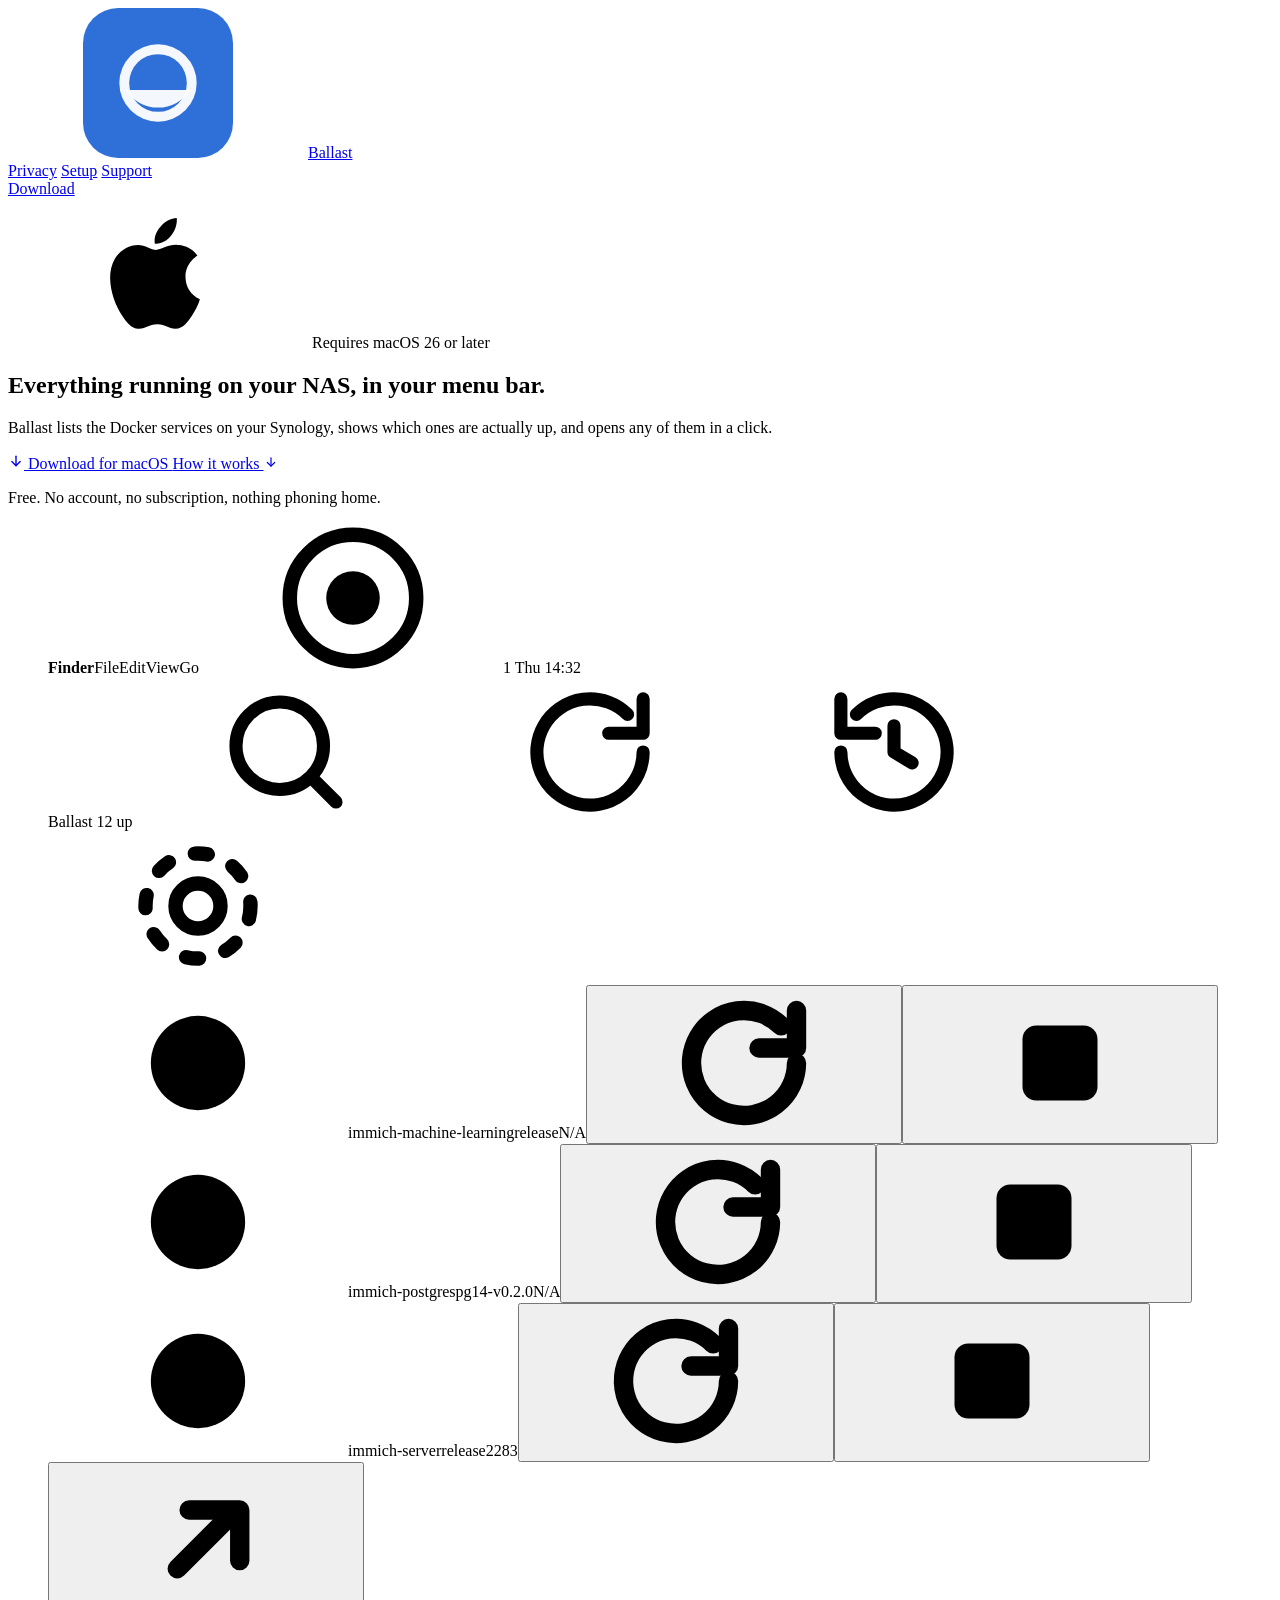
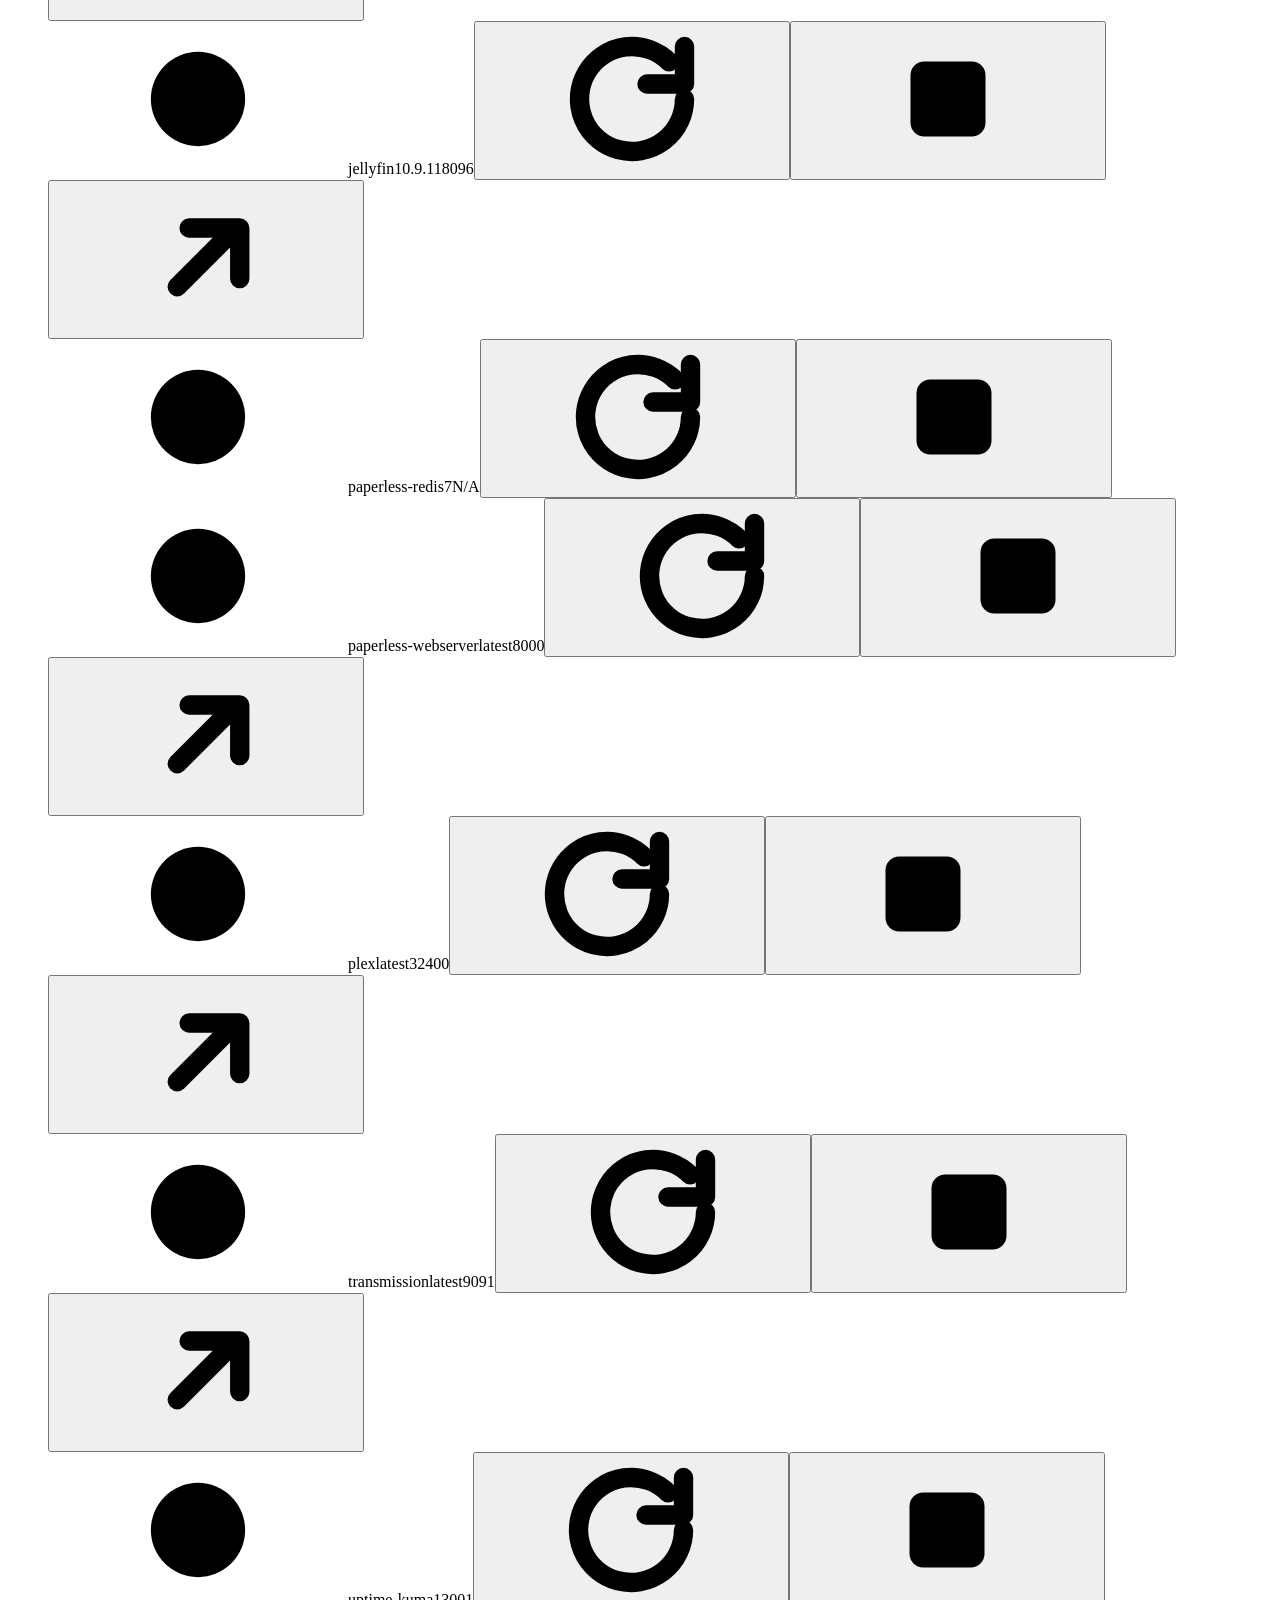
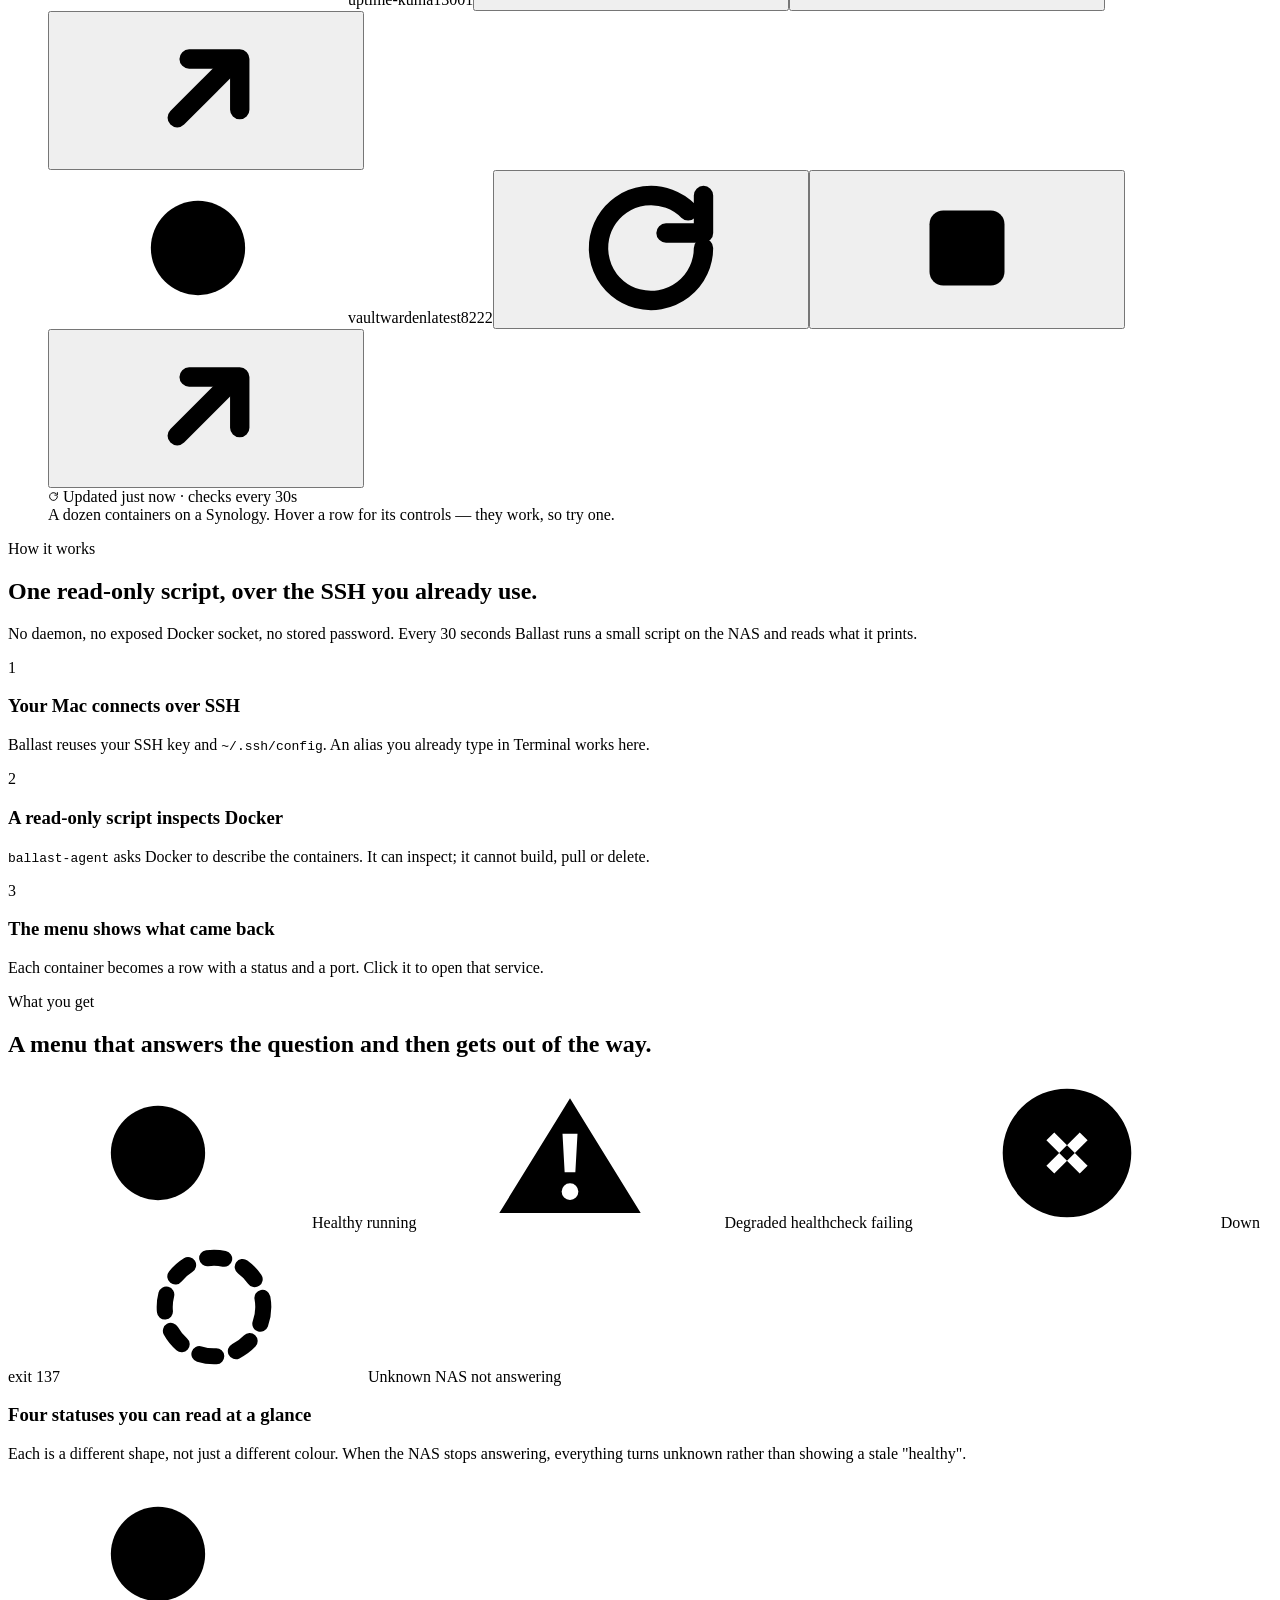
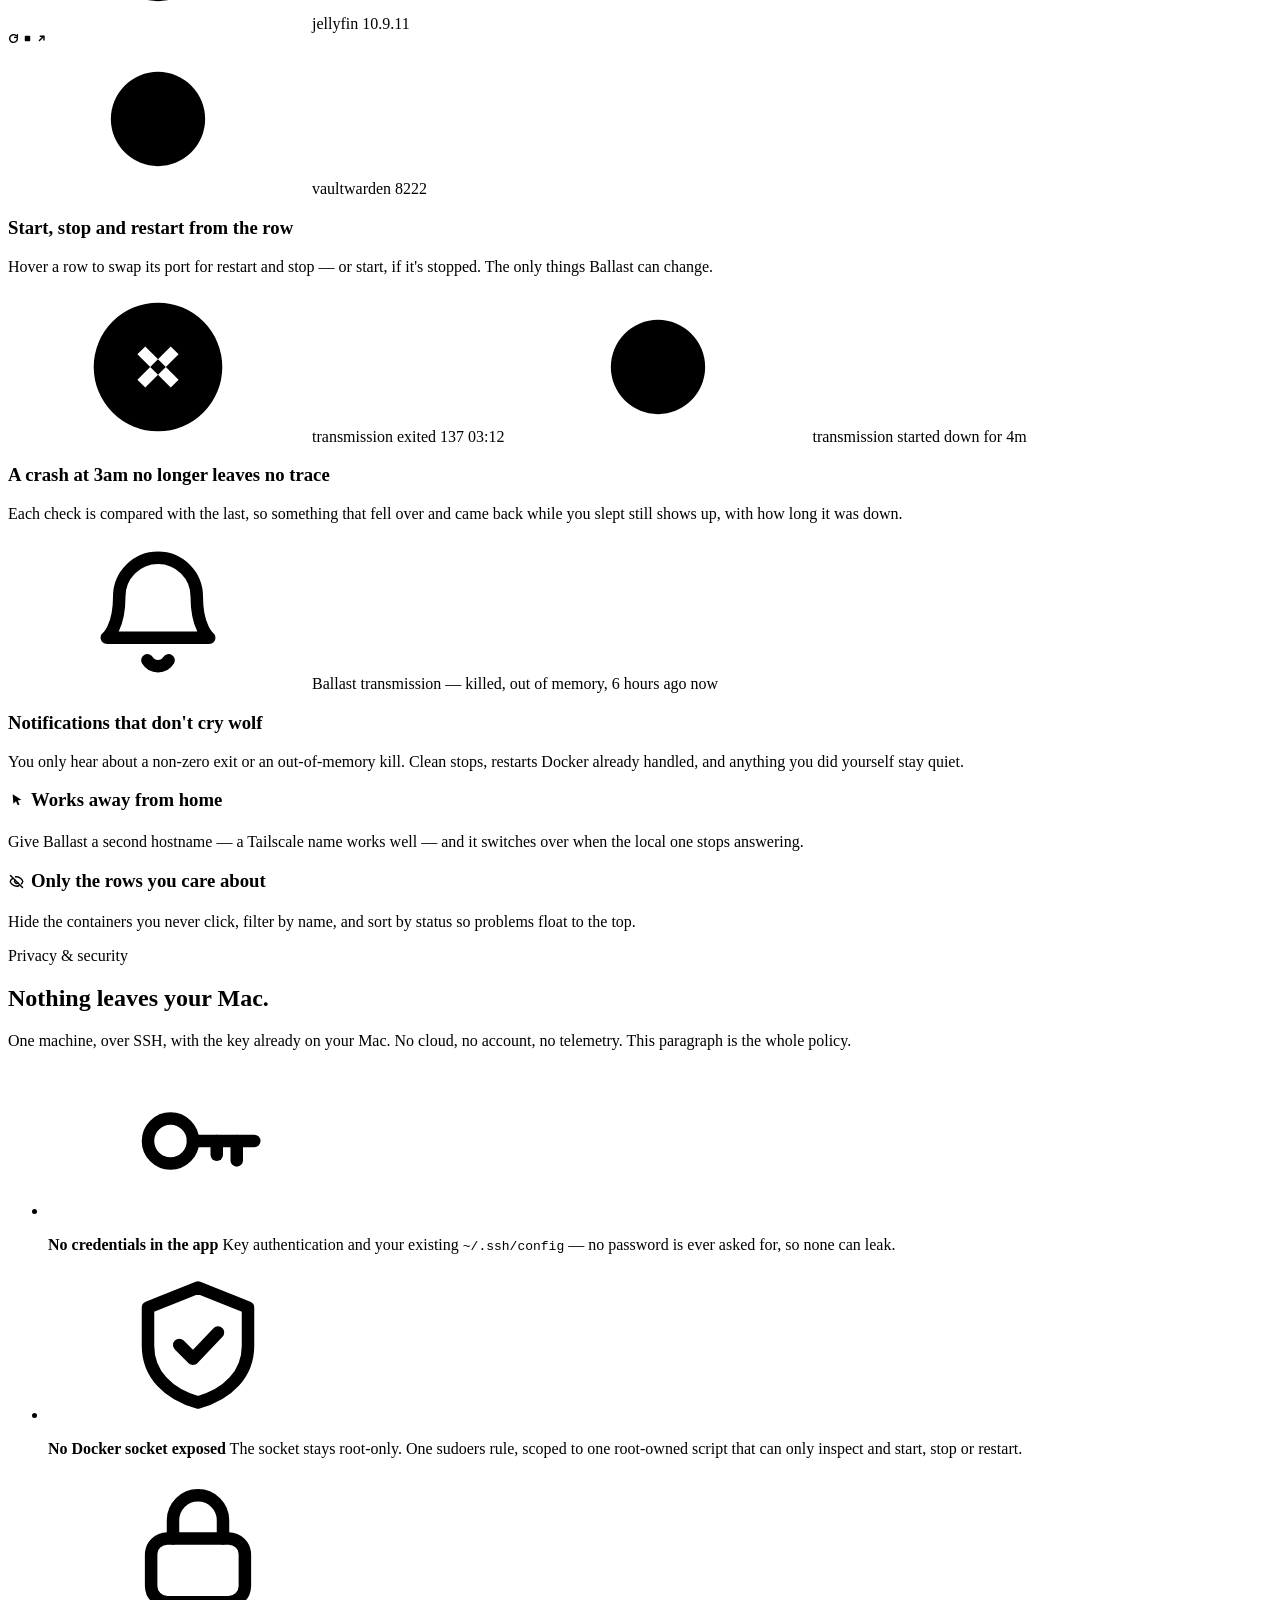
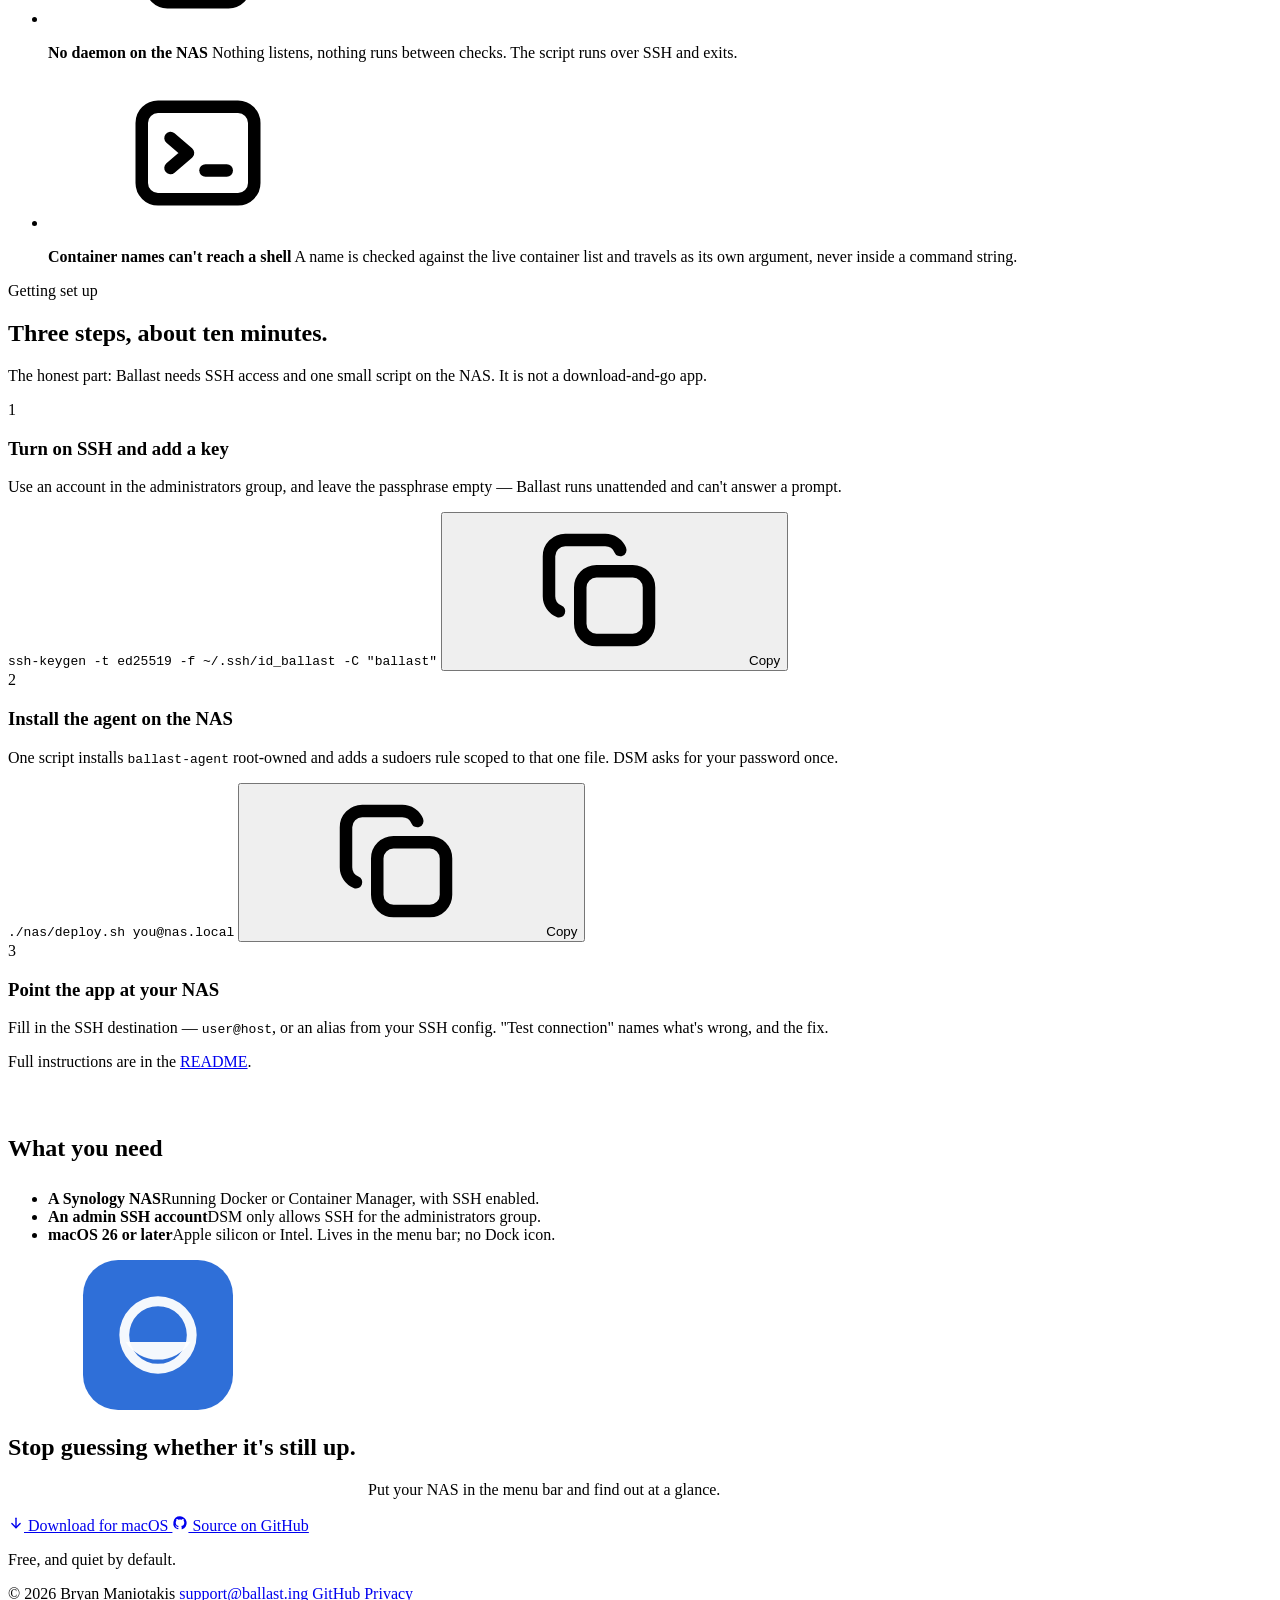
==== commit 89f9e5f2: "Trim the landing page copy and make the row controls work The explainer prose was roughly twice as l" ====
--- a/site/index.html
+++ b/site/index.html
@@ -39,6 +39,12 @@
   <symbol id="m-ok" viewBox="0 0 14 14"><circle cx="7" cy="7" r="5.9" fill="none" stroke="currentColor" stroke-width="1.35"/><circle cx="7" cy="7" r="2.5" fill="currentColor"/></symbol>
   <symbol id="m-bad" viewBox="0 0 14 14"><path fill="currentColor" fill-rule="evenodd" d="M1 7A6 6 0 1 1 13 7 6 6 0 1 1 1 7ZM8.188 8.923 8.923 8.188 5.812 5.077 5.077 5.812ZM8.923 5.812 8.188 5.077 5.077 8.188 5.812 8.923Z"/></symbol>
 
+  <!-- row controls: heavier strokes, because these render at 11px -->
+  <symbol id="a-restart" viewBox="0 0 24 24" fill="none" stroke="currentColor" stroke-width="3.1" stroke-linecap="round" stroke-linejoin="round"><path d="M20.4 12a8.4 8.4 0 1 1-2.46-5.94"/><path d="M20.4 3.6v6h-6"/></symbol>
+  <symbol id="a-stop" viewBox="0 0 24 24"><rect x="6" y="6" width="12" height="12" rx="2.2" fill="currentColor"/></symbol>
+  <symbol id="a-start" viewBox="0 0 24 24"><path d="M7.6 4.9 19.4 12 7.6 19.1Z" fill="currentColor"/></symbol>
+  <symbol id="a-open" viewBox="0 0 24 24" fill="none" stroke="currentColor" stroke-width="3.1" stroke-linecap="round" stroke-linejoin="round"><path d="M7.4 16.6 16.4 7.6"/><path d="M9.3 7.2h8.1v8.1"/></symbol>
+
   <!-- ui icons -->
   <symbol id="i-search" viewBox="0 0 24 24" fill="none" stroke="currentColor" stroke-width="2.1" stroke-linecap="round"><circle cx="11" cy="11" r="7"/><path d="m20 20-3.7-3.7"/></symbol>
   <symbol id="i-refresh" viewBox="0 0 24 24" fill="none" stroke="currentColor" stroke-width="2.1" stroke-linecap="round" stroke-linejoin="round"><path d="M20.5 12a8.5 8.5 0 1 1-2.49-6.01"/><path d="M20.5 3.5V9h-5.5"/></symbol>
@@ -71,7 +77,6 @@
   <div class="wrap nav-inner">
     <a class="brand" href="/"><svg><use href="#mark"/></svg>Ballast</a>
     <nav class="nav-links">
-      <a href="#how">How it works</a>
       <a href="#privacy">Privacy</a>
       <a href="#setup">Setup</a>
       <a href="mailto:support@ballast.ing">Support</a>
@@ -89,10 +94,8 @@
       <span class="pill"><svg><use href="#i-apple"/></svg> Requires macOS 26 or later</span>
       <h1 class="display">Everything running on your NAS, in your menu bar.</h1>
       <p class="lede">
-        Ballast lists the Docker services on your Synology, shows you which ones are
-        actually up, and opens any of them in your browser with a click. It reads your
-        NAS over SSH using the key you already have — so there is nothing new to expose
-        and nothing new to remember.
+        Ballast lists the Docker services on your Synology, shows which ones are
+        actually up, and opens any of them in a click.
       </p>
       <div class="hero-actions">
         <a class="btn btn-primary" href="https://github.com/bryanmanio/ballast/releases/latest">
@@ -130,16 +133,16 @@
           </div>
           <div class="pop-divider"></div>
           <div class="pop-list">
-            <div class="row"><span class="row-glyph" style="color:var(--ok)"><svg><use href="#s-ok"/></svg></span><span class="row-name">immich-machine-learning</span><span class="row-ver">release</span><span class="row-port is-na">N/A</span><span class="row-actions"><button tabindex="-1"><svg><use href="#i-restart"/></svg></button><button tabindex="-1"><svg><use href="#i-stop"/></svg></button></span></div>
-            <div class="row"><span class="row-glyph" style="color:var(--ok)"><svg><use href="#s-ok"/></svg></span><span class="row-name">immich-postgres</span><span class="row-ver">pg14-v0.2.0</span><span class="row-port is-na">N/A</span><span class="row-actions"><button tabindex="-1"><svg><use href="#i-restart"/></svg></button><button tabindex="-1"><svg><use href="#i-stop"/></svg></button></span></div>
-            <div class="row"><span class="row-glyph" style="color:var(--ok)"><svg><use href="#s-ok"/></svg></span><span class="row-name">immich-server</span><span class="row-ver">release</span><span class="row-port">2283</span><span class="row-actions"><button tabindex="-1"><svg><use href="#i-restart"/></svg></button><button tabindex="-1"><svg><use href="#i-stop"/></svg></button><button tabindex="-1"><svg><use href="#i-open"/></svg></button></span></div>
-            <div class="row" id="row-jellyfin"><span class="row-glyph" id="jf-glyph" style="color:var(--ok)"><svg><use href="#s-ok" id="jf-use"/></svg></span><span class="row-name">jellyfin</span><span class="row-ver">10.9.11</span><span class="row-port">8096</span><span class="row-actions" id="jf-actions"><button tabindex="-1"><svg><use href="#i-restart"/></svg></button><button tabindex="-1"><svg><use href="#i-stop"/></svg></button><button tabindex="-1"><svg><use href="#i-open"/></svg></button></span></div>
-            <div class="row"><span class="row-glyph" style="color:var(--ok)"><svg><use href="#s-ok"/></svg></span><span class="row-name">paperless-redis</span><span class="row-ver">7</span><span class="row-port is-na">N/A</span><span class="row-actions"><button tabindex="-1"><svg><use href="#i-restart"/></svg></button><button tabindex="-1"><svg><use href="#i-stop"/></svg></button></span></div>
-            <div class="row"><span class="row-glyph" style="color:var(--ok)"><svg><use href="#s-ok"/></svg></span><span class="row-name">paperless-webserver</span><span class="row-ver">latest</span><span class="row-port">8000</span><span class="row-actions"><button tabindex="-1"><svg><use href="#i-restart"/></svg></button><button tabindex="-1"><svg><use href="#i-stop"/></svg></button><button tabindex="-1"><svg><use href="#i-open"/></svg></button></span></div>
-            <div class="row"><span class="row-glyph" style="color:var(--ok)"><svg><use href="#s-ok"/></svg></span><span class="row-name">plex</span><span class="row-ver">latest</span><span class="row-port">32400</span><span class="row-actions"><button tabindex="-1"><svg><use href="#i-restart"/></svg></button><button tabindex="-1"><svg><use href="#i-stop"/></svg></button><button tabindex="-1"><svg><use href="#i-open"/></svg></button></span></div>
-            <div class="row"><span class="row-glyph" style="color:var(--ok)"><svg><use href="#s-ok"/></svg></span><span class="row-name">transmission</span><span class="row-ver">latest</span><span class="row-port">9091</span><span class="row-actions"><button tabindex="-1"><svg><use href="#i-restart"/></svg></button><button tabindex="-1"><svg><use href="#i-stop"/></svg></button><button tabindex="-1"><svg><use href="#i-open"/></svg></button></span></div>
-            <div class="row"><span class="row-glyph" style="color:var(--ok)"><svg><use href="#s-ok"/></svg></span><span class="row-name">uptime-kuma</span><span class="row-ver">1</span><span class="row-port">3001</span><span class="row-actions"><button tabindex="-1"><svg><use href="#i-restart"/></svg></button><button tabindex="-1"><svg><use href="#i-stop"/></svg></button><button tabindex="-1"><svg><use href="#i-open"/></svg></button></span></div>
-            <div class="row"><span class="row-glyph" style="color:var(--ok)"><svg><use href="#s-ok"/></svg></span><span class="row-name">vaultwarden</span><span class="row-ver">latest</span><span class="row-port">8222</span><span class="row-actions"><button tabindex="-1"><svg><use href="#i-restart"/></svg></button><button tabindex="-1"><svg><use href="#i-stop"/></svg></button><button tabindex="-1"><svg><use href="#i-open"/></svg></button></span></div>
+            <div class="row"><span class="row-glyph" style="color:var(--ok)"><svg><use href="#s-ok"/></svg></span><span class="row-name">immich-machine-learning</span><span class="row-ver">release</span><span class="row-port is-na">N/A</span><span class="row-busy" aria-hidden="true"><span class="spinner"></span><span class="busy-label"></span></span><span class="row-actions"><button type="button" tabindex="-1" data-act="restart" aria-hidden="true"><svg><use href="#a-restart"/></svg></button><button type="button" tabindex="-1" data-act="stop" aria-hidden="true"><svg><use href="#a-stop"/></svg></button></span></div>
+            <div class="row"><span class="row-glyph" style="color:var(--ok)"><svg><use href="#s-ok"/></svg></span><span class="row-name">immich-postgres</span><span class="row-ver">pg14-v0.2.0</span><span class="row-port is-na">N/A</span><span class="row-busy" aria-hidden="true"><span class="spinner"></span><span class="busy-label"></span></span><span class="row-actions"><button type="button" tabindex="-1" data-act="restart" aria-hidden="true"><svg><use href="#a-restart"/></svg></button><button type="button" tabindex="-1" data-act="stop" aria-hidden="true"><svg><use href="#a-stop"/></svg></button></span></div>
+            <div class="row"><span class="row-glyph" style="color:var(--ok)"><svg><use href="#s-ok"/></svg></span><span class="row-name">immich-server</span><span class="row-ver">release</span><span class="row-port">2283</span><span class="row-busy" aria-hidden="true"><span class="spinner"></span><span class="busy-label"></span></span><span class="row-actions"><button type="button" tabindex="-1" data-act="restart" aria-hidden="true"><svg><use href="#a-restart"/></svg></button><button type="button" tabindex="-1" data-act="stop" aria-hidden="true"><svg><use href="#a-stop"/></svg></button><button type="button" tabindex="-1" data-act="open" aria-hidden="true"><svg><use href="#a-open"/></svg></button></span></div>
+            <div class="row" id="row-jellyfin"><span class="row-glyph" id="jf-glyph" style="color:var(--ok)"><svg><use href="#s-ok" id="jf-use"/></svg></span><span class="row-name">jellyfin</span><span class="row-ver">10.9.11</span><span class="row-port">8096</span><span class="row-busy" aria-hidden="true"><span class="spinner"></span><span class="busy-label"></span></span><span class="row-actions" id="jf-actions"><button type="button" tabindex="-1" data-act="restart" aria-hidden="true"><svg><use href="#a-restart"/></svg></button><button type="button" tabindex="-1" data-act="stop" aria-hidden="true"><svg><use href="#a-stop"/></svg></button><button type="button" tabindex="-1" data-act="open" aria-hidden="true"><svg><use href="#a-open"/></svg></button></span></div>
+            <div class="row"><span class="row-glyph" style="color:var(--ok)"><svg><use href="#s-ok"/></svg></span><span class="row-name">paperless-redis</span><span class="row-ver">7</span><span class="row-port is-na">N/A</span><span class="row-busy" aria-hidden="true"><span class="spinner"></span><span class="busy-label"></span></span><span class="row-actions"><button type="button" tabindex="-1" data-act="restart" aria-hidden="true"><svg><use href="#a-restart"/></svg></button><button type="button" tabindex="-1" data-act="stop" aria-hidden="true"><svg><use href="#a-stop"/></svg></button></span></div>
+            <div class="row"><span class="row-glyph" style="color:var(--ok)"><svg><use href="#s-ok"/></svg></span><span class="row-name">paperless-webserver</span><span class="row-ver">latest</span><span class="row-port">8000</span><span class="row-busy" aria-hidden="true"><span class="spinner"></span><span class="busy-label"></span></span><span class="row-actions"><button type="button" tabindex="-1" data-act="restart" aria-hidden="true"><svg><use href="#a-restart"/></svg></button><button type="button" tabindex="-1" data-act="stop" aria-hidden="true"><svg><use href="#a-stop"/></svg></button><button type="button" tabindex="-1" data-act="open" aria-hidden="true"><svg><use href="#a-open"/></svg></button></span></div>
+            <div class="row"><span class="row-glyph" style="color:var(--ok)"><svg><use href="#s-ok"/></svg></span><span class="row-name">plex</span><span class="row-ver">latest</span><span class="row-port">32400</span><span class="row-busy" aria-hidden="true"><span class="spinner"></span><span class="busy-label"></span></span><span class="row-actions"><button type="button" tabindex="-1" data-act="restart" aria-hidden="true"><svg><use href="#a-restart"/></svg></button><button type="button" tabindex="-1" data-act="stop" aria-hidden="true"><svg><use href="#a-stop"/></svg></button><button type="button" tabindex="-1" data-act="open" aria-hidden="true"><svg><use href="#a-open"/></svg></button></span></div>
+            <div class="row"><span class="row-glyph" style="color:var(--ok)"><svg><use href="#s-ok"/></svg></span><span class="row-name">transmission</span><span class="row-ver">latest</span><span class="row-port">9091</span><span class="row-busy" aria-hidden="true"><span class="spinner"></span><span class="busy-label"></span></span><span class="row-actions"><button type="button" tabindex="-1" data-act="restart" aria-hidden="true"><svg><use href="#a-restart"/></svg></button><button type="button" tabindex="-1" data-act="stop" aria-hidden="true"><svg><use href="#a-stop"/></svg></button><button type="button" tabindex="-1" data-act="open" aria-hidden="true"><svg><use href="#a-open"/></svg></button></span></div>
+            <div class="row"><span class="row-glyph" style="color:var(--ok)"><svg><use href="#s-ok"/></svg></span><span class="row-name">uptime-kuma</span><span class="row-ver">1</span><span class="row-port">3001</span><span class="row-busy" aria-hidden="true"><span class="spinner"></span><span class="busy-label"></span></span><span class="row-actions"><button type="button" tabindex="-1" data-act="restart" aria-hidden="true"><svg><use href="#a-restart"/></svg></button><button type="button" tabindex="-1" data-act="stop" aria-hidden="true"><svg><use href="#a-stop"/></svg></button><button type="button" tabindex="-1" data-act="open" aria-hidden="true"><svg><use href="#a-open"/></svg></button></span></div>
+            <div class="row"><span class="row-glyph" style="color:var(--ok)"><svg><use href="#s-ok"/></svg></span><span class="row-name">vaultwarden</span><span class="row-ver">latest</span><span class="row-port">8222</span><span class="row-busy" aria-hidden="true"><span class="spinner"></span><span class="busy-label"></span></span><span class="row-actions"><button type="button" tabindex="-1" data-act="restart" aria-hidden="true"><svg><use href="#a-restart"/></svg></button><button type="button" tabindex="-1" data-act="stop" aria-hidden="true"><svg><use href="#a-stop"/></svg></button><button type="button" tabindex="-1" data-act="open" aria-hidden="true"><svg><use href="#a-open"/></svg></button></span></div>
           </div>
           <div class="pop-divider"></div>
           <div class="pop-footer"><svg style="width:11px;height:11px"><use href="#i-refresh"/></svg> Updated just now · checks every 30s</div>
@@ -148,7 +151,7 @@
     </div>
 
     <figcaption class="stage-caption">
-      <span>The menu, with a dozen containers on a Synology. Hover a row to swap its port for start, stop and restart.</span>
+      <span>A dozen containers on a Synology. Hover a row for its controls — they work, so try one.</span>
       <button class="replay" id="replay" hidden><svg><use href="#i-refresh"/></svg> Replay</button>
     </figcaption>
   </figure>
@@ -161,9 +164,8 @@
       <p class="eyebrow">How it works</p>
       <h2>One read-only script, over the SSH you already use.</h2>
       <p class="lede">
-        There is no daemon to install, no Docker socket to expose, and no password stored
-        anywhere in the app. Every 30 seconds Ballast runs a small script on the NAS and
-        reads what it prints back.
+        No daemon, no exposed Docker socket, no stored password. Every 30 seconds
+        Ballast runs a small script on the NAS and reads what it prints.
       </p>
     </div>
 
@@ -172,63 +174,28 @@
         <div class="step-n">1</div>
         <h3>Your Mac connects over SSH</h3>
         <p>
-          Ballast reuses your existing SSH key and <code>~/.ssh/config</code>, so an alias
-          you already type in Terminal works here too. Nothing is stored in the app.
+          Ballast reuses your SSH key and <code>~/.ssh/config</code>. An alias you
+          already type in Terminal works here.
         </p>
       </div>
       <div class="flow-step">
         <div class="step-n">2</div>
         <h3>A read-only script inspects Docker</h3>
         <p>
-          On the NAS, <code>ballast-agent</code> asks Docker to describe the containers
-          and prints the answer. It can inspect; it cannot build, pull or delete.
+          <code>ballast-agent</code> asks Docker to describe the containers. It can
+          inspect; it cannot build, pull or delete.
         </p>
       </div>
       <div class="flow-step">
         <div class="step-n">3</div>
         <h3>The menu shows what came back</h3>
         <p>
-          Each container becomes a row with a status and a port. Clicking the row opens
-          that service's own web interface in your browser.
-        </p>
-      </div>
-    </div>
-
-    <div class="wire" aria-hidden="true">
-<pre>Mac                                      Synology
-───                                      ────────
-<span class="hl">Ballast</span> ──ssh──▶ sudo ballast-agent list ──▶ docker inspect
-        ◀──── tab-separated records ─────
-        ──http──▶ each service's own URL   (optional liveness probe)</pre>
-    </div>
-
-    <div class="section-head" style="margin-top:4rem;margin-bottom:0">
-      <h2 style="font-size:1.5rem">What "up" actually means</h2>
-      <p class="muted">Two signals, merged worst-wins, so a row never looks better than its weakest part.</p>
-    </div>
-
-    <div class="signals">
-      <div class="signal">
-        <h3><span style="color:var(--accent)"><svg><use href="#i-info"/></svg></span> Docker's own state</h3>
-        <p>Is the container running, stopped, paused or restarting — and if it stopped, with what exit code.</p>
-      </div>
-      <div class="signal">
-        <h3><span style="color:var(--accent)"><svg><use href="#i-check"/></svg></span> The image's healthcheck</h3>
-        <p>If the image ships a <code>HEALTHCHECK</code>, Ballast shows what the service thinks of itself.</p>
-      </div>
-    </div>
-
-    <div class="callout">
-      <svg><use href="#i-info"/></svg>
-      <p>
-        There is a third signal — an HTTP request to each service's URL — which catches a
-        container that is running, passing its healthcheck, and serving nothing. It is
-        <strong>off by default</strong>, because it also reports a service as degraded for
-        reasons that have nothing to do with the service: your Mac's network path, a slow
-        first response, a port that doesn't speak HTTP. A status you can't trust is worse
-        than no status. Turn it on in Settings if you want it.
-      </p>
-    </div>
+          Each container becomes a row with a status and a port. Click it to open
+          that service.
+        </p>
+      </div>
+    </div>
+
   </div>
 </section>
 
@@ -251,10 +218,8 @@
         </div>
         <h3>Four statuses you can read at a glance</h3>
         <p>
-          Each one is a different shape as well as a different colour, so the list still
-          reads if you don't see colour the way most people do. When the NAS stops
-          answering, everything turns unknown rather than showing you a remembered
-          "healthy" that isn't true any more.
+          Each is a different shape, not just a different colour. When the NAS stops
+          answering, everything turns unknown rather than showing a stale "healthy".
         </p>
       </div>
 
@@ -264,18 +229,17 @@
             <span class="row-glyph" style="color:var(--ok)"><svg><use href="#s-ok"/></svg></span> jellyfin
             <span class="meta mono" style="margin-left:0">10.9.11</span>
             <span class="meta" style="display:flex;gap:3px;align-items:center;color:var(--text-2)">
-              <svg style="width:10px;height:10px"><use href="#i-restart"/></svg>
-              <svg style="width:10px;height:10px"><use href="#i-stop"/></svg>
-              <svg style="width:10px;height:10px"><use href="#i-open"/></svg>
+              <svg style="width:11px;height:11px"><use href="#a-restart"/></svg>
+              <svg style="width:11px;height:11px"><use href="#a-stop"/></svg>
+              <svg style="width:11px;height:11px"><use href="#a-open"/></svg>
             </span>
           </span>
           <span class="chip"><span class="row-glyph" style="color:var(--ok)"><svg><use href="#s-ok"/></svg></span> vaultwarden <span class="meta">8222</span></span>
         </div>
         <h3>Start, stop and restart from the row</h3>
         <p>
-          Hovering a row replaces its port with restart and stop — or start, if the
-          container is stopped. These are the only things Ballast can change on the NAS,
-          and the agent checks the container exists before it passes the name to Docker.
+          Hover a row to swap its port for restart and stop — or start, if it's
+          stopped. The only things Ballast can change.
         </p>
       </div>
 
@@ -288,9 +252,8 @@
         </div>
         <h3>A crash at 3am no longer leaves no trace</h3>
         <p>
-          Ballast compares each check with the last one, so a container that fell over and
-          was restarted by Docker while you slept still shows up. History lists exits,
-          crash-restarts and starts, newest first, with how long each one was down for.
+          Each check is compared with the last, so something that fell over and came
+          back while you slept still shows up, with how long it was down.
         </p>
       </div>
 
@@ -307,48 +270,24 @@
         </div>
         <h3>Notifications that don't cry wolf</h3>
         <p>
-          You only hear about a container that exited with a non-zero code or was killed
-          for running out of memory. A clean stop, a restart Docker already handled, and
-          anything you stopped yourself from this menu are all recorded without a peep.
-        </p>
-      </div>
-
-      <div class="card span-2">
-        <h3><span style="color:var(--accent);display:inline-block;vertical-align:-3px;margin-right:6px"><svg style="width:17px;height:17px"><use href="#i-tag"/></svg></span>Configured where the containers are</h3>
-        <p style="margin-bottom:0.5rem">
-          Put a label in your compose file and Ballast picks it up — so nothing has to be
-          set up twice, and a new machine gets the same menu. Without any labels it uses
-          the container's published ports, preferring the ones that look like web
-          interfaces and ignoring loopback-only bindings, which your Mac couldn't reach anyway.
-        </p>
-        <table class="labels">
-          <thead><tr><th>Label</th><th>What it does</th></tr></thead>
-          <tbody>
-            <tr><td><code>ballast.url</code></td><td>Use this exact URL — handy behind a reverse proxy</td></tr>
-            <tr><td><code>ballast.port</code></td><td>Say which published port is the web interface</td></tr>
-            <tr><td><code>ballast.name</code></td><td>Show a friendlier name than the container's</td></tr>
-            <tr><td><code>ballast.group</code></td><td>Group it with others; compose stacks group on their own</td></tr>
-            <tr><td><code>ballast.hide</code></td><td>Keep it out of the menu everywhere</td></tr>
-            <tr><td><code>ballast.notify</code></td><td>Never notify about its exits, but still record them</td></tr>
-          </tbody>
-        </table>
+          You only hear about a non-zero exit or an out-of-memory kill. Clean stops,
+          restarts Docker already handled, and anything you did yourself stay quiet.
+        </p>
       </div>
 
       <div class="card">
         <h3><span style="color:var(--accent);display:inline-block;vertical-align:-3px;margin-right:6px"><svg style="width:17px;height:17px"><use href="#i-pointer"/></svg></span>Works away from home</h3>
         <p>
-          Give Ballast a second hostname — a Tailscale name works well — and when the
-          local one doesn't answer it quietly switches over. The same menu, the same
-          clicks, from anywhere.
+          Give Ballast a second hostname — a Tailscale name works well — and it
+          switches over when the local one stops answering.
         </p>
       </div>
 
       <div class="card">
         <h3><span style="color:var(--accent);display:inline-block;vertical-align:-3px;margin-right:6px"><svg style="width:17px;height:17px"><use href="#i-hide"/></svg></span>Only the rows you care about</h3>
         <p>
-          Hide the containers you never click. Filter by name from the header. Sort by
-          status so anything needing attention floats to the top, or by name to ignore
-          status entirely.
+          Hide the containers you never click, filter by name, and sort by status so
+          problems float to the top.
         </p>
       </div>
 
@@ -363,9 +302,8 @@
       <p class="eyebrow">Privacy &amp; security</p>
       <h2>Nothing leaves your Mac.</h2>
       <p class="lede">
-        Ballast talks to exactly one machine: your NAS, over SSH, using the key already on
-        your Mac. There is no cloud, no account, no analytics, and no telemetry of any
-        kind. This paragraph is the whole privacy policy.
+        One machine, over SSH, with the key already on your Mac. No cloud, no account,
+        no telemetry. This paragraph is the whole policy.
       </p>
     </div>
 
@@ -373,25 +311,24 @@
       <li>
         <svg><use href="#i-key"/></svg>
         <p><strong>No credentials in the app</strong>
-        Ballast runs unattended, so it uses key authentication and reads your existing
-        <code>~/.ssh/config</code>. It never asks for a password and has nothing to leak.</p>
+        Key authentication and your existing <code>~/.ssh/config</code> — no password
+        is ever asked for, so none can leak.</p>
       </li>
       <li>
         <svg><use href="#i-shield"/></svg>
         <p><strong>No Docker socket exposed</strong>
-        DSM's Docker socket stays root-only. One sudoers rule is scoped to one root-owned
-        script that can only inspect containers and start, stop or restart them.</p>
+        The socket stays root-only. One sudoers rule, scoped to one root-owned script
+        that can only inspect and start, stop or restart.</p>
       </li>
       <li>
         <svg><use href="#i-lock"/></svg>
         <p><strong>No daemon on the NAS</strong>
-        Nothing listens, nothing runs between checks. The script is executed over your SSH
-        connection and exits.</p>
+        Nothing listens, nothing runs between checks. The script runs over SSH and exits.</p>
       </li>
       <li>
         <svg><use href="#i-term"/></svg>
         <p><strong>Container names can't reach a shell</strong>
-        A name is validated against the live container list and travels as its own
+        A name is checked against the live container list and travels as its own
         argument, never inside a command string.</p>
       </li>
     </ul>
@@ -405,8 +342,8 @@
       <p class="eyebrow">Getting set up</p>
       <h2>Three steps, about ten minutes.</h2>
       <p class="lede">
-        This is the honest part: Ballast needs SSH access to your NAS and one small script
-        installed there. It is not a download-and-go app, and it doesn't pretend to be.
+        The honest part: Ballast needs SSH access and one small script on the NAS. It is
+        not a download-and-go app.
       </p>
     </div>
 
@@ -416,10 +353,8 @@
         <div class="body">
           <h3>Turn on SSH and add a key</h3>
           <p>
-            Enable SSH in DSM under Control Panel → Terminal &amp; SNMP. The account has to
-            be in the administrators group, because DSM refuses SSH logins for everyone
-            else. Ballast runs unattended, so it needs a key with no passphrase — it can't
-            answer a prompt.
+            Use an account in the administrators group, and leave the passphrase empty —
+            Ballast runs unattended and can't answer a prompt.
           </p>
           <div class="cmd">
             <code>ssh-keygen -t ed25519 -f ~/.ssh/id_ballast -C "ballast"</code>
@@ -435,9 +370,8 @@
         <div class="body">
           <h3>Install the agent on the NAS</h3>
           <p>
-            One script copies <code>ballast-agent</code> into place, makes it root-owned,
-            and adds a single sudoers rule scoped to that one file. DSM asks for your
-            password once during the install and never again.
+            One script installs <code>ballast-agent</code> root-owned and adds a sudoers
+            rule scoped to that one file. DSM asks for your password once.
           </p>
           <div class="cmd">
             <code>./nas/deploy.sh you@nas.local</code>
@@ -453,14 +387,11 @@
         <div class="body">
           <h3>Point the app at your NAS</h3>
           <p>
-            Open Settings with the gear in the menu and fill in the SSH destination —
-            <code>user@host</code>, or an alias from your SSH config. "Test connection"
-            then tells you exactly what's wrong if anything is: agent missing, sudo not
-            configured, Docker stopped, host unreachable, each with the specific fix.
+            Fill in the SSH destination — <code>user@host</code>, or an alias from your
+            SSH config. "Test connection" names what's wrong, and the fix.
           </p>
           <p class="fine" style="margin-top:0.75rem">
-            Full instructions, including how to deploy the key without turning on DSM's
-            user home service, are in the
+            Full instructions are in the
             <a class="link" href="https://github.com/bryanmanio/ballast#setup">README</a>.
           </p>
         </div>
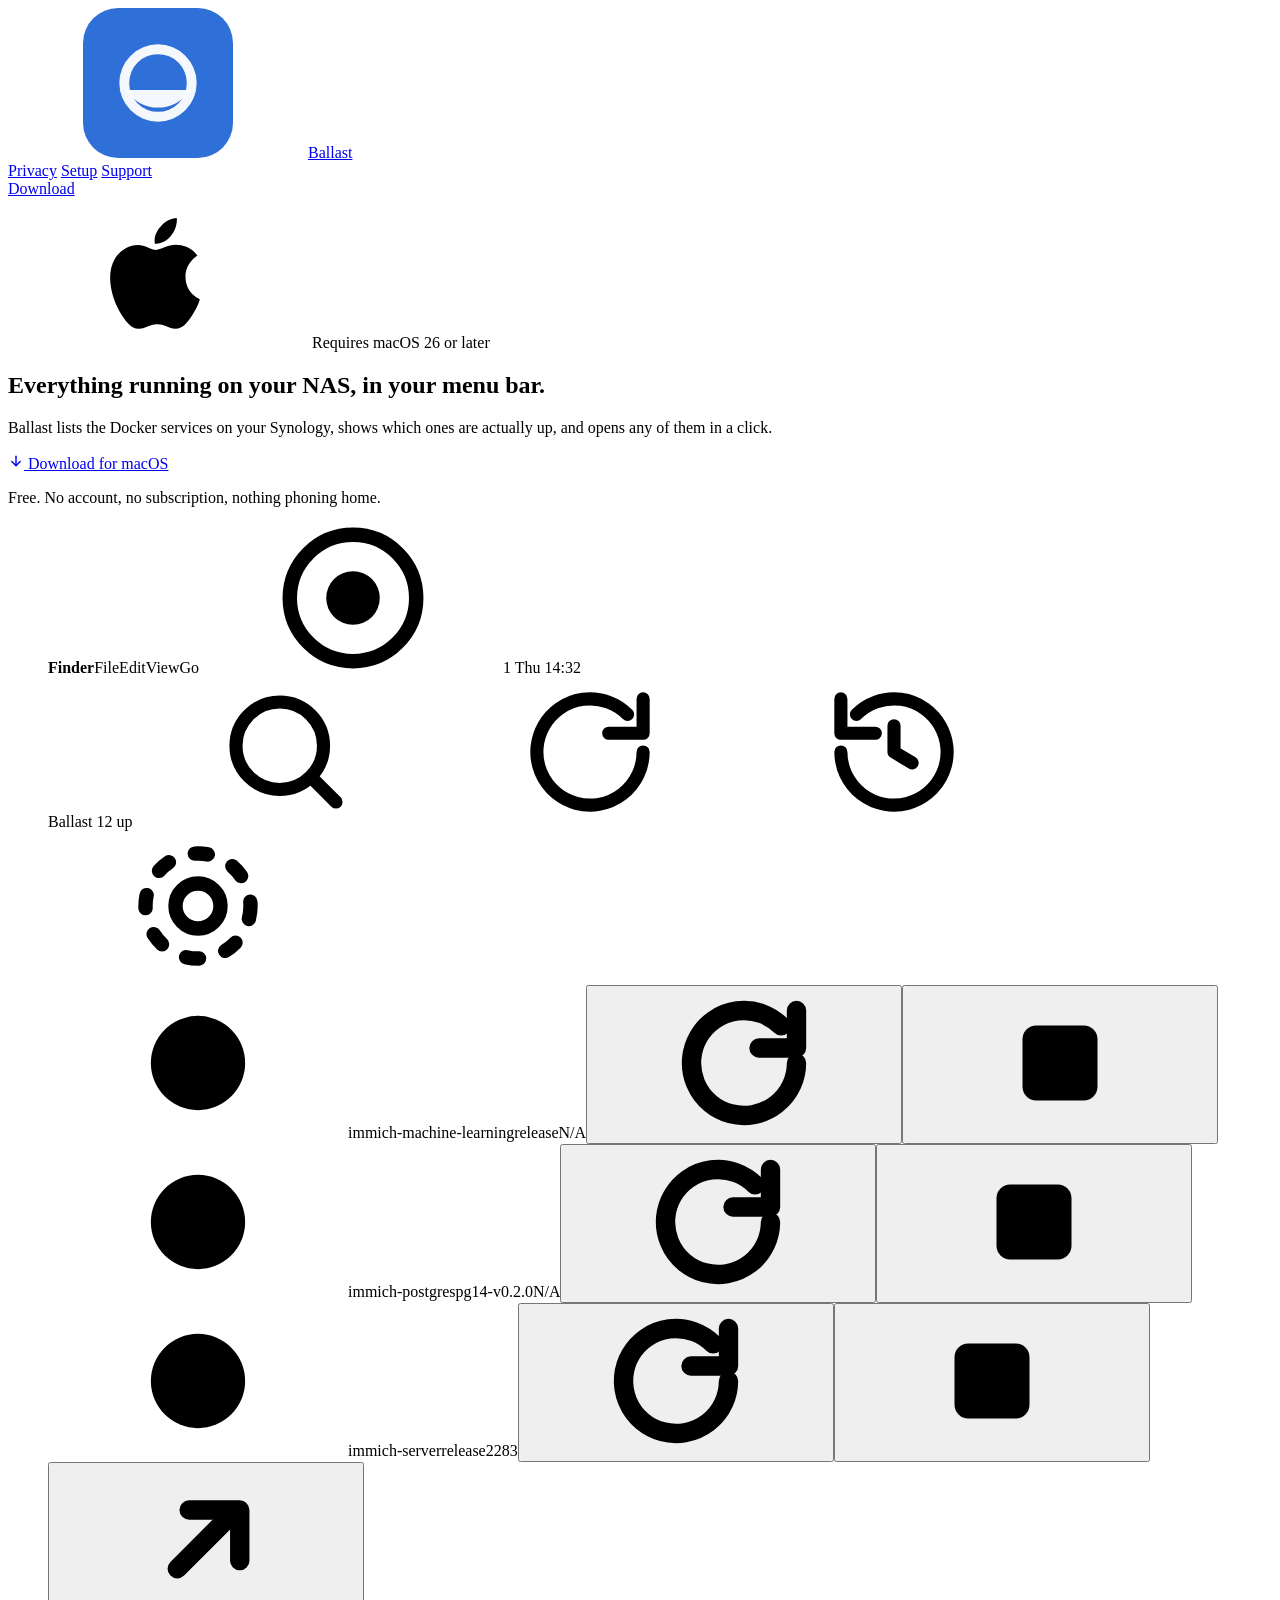
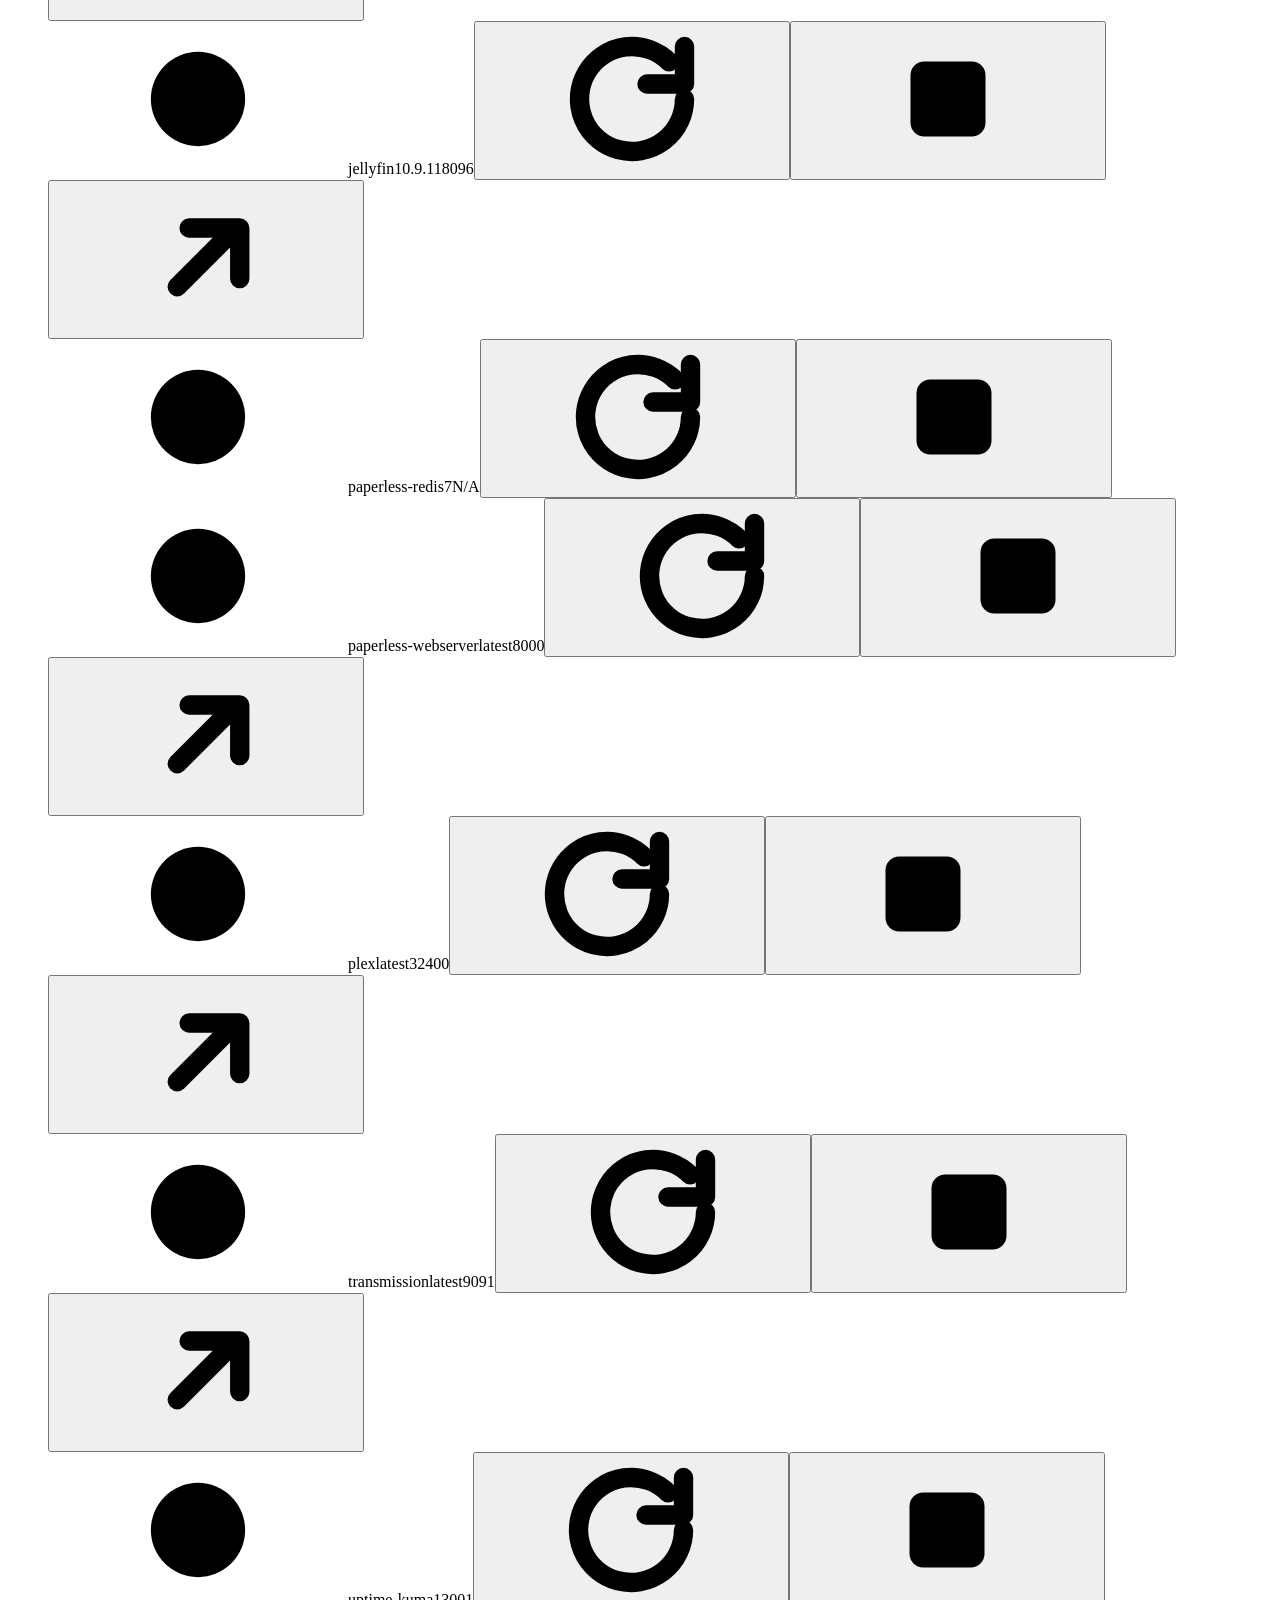
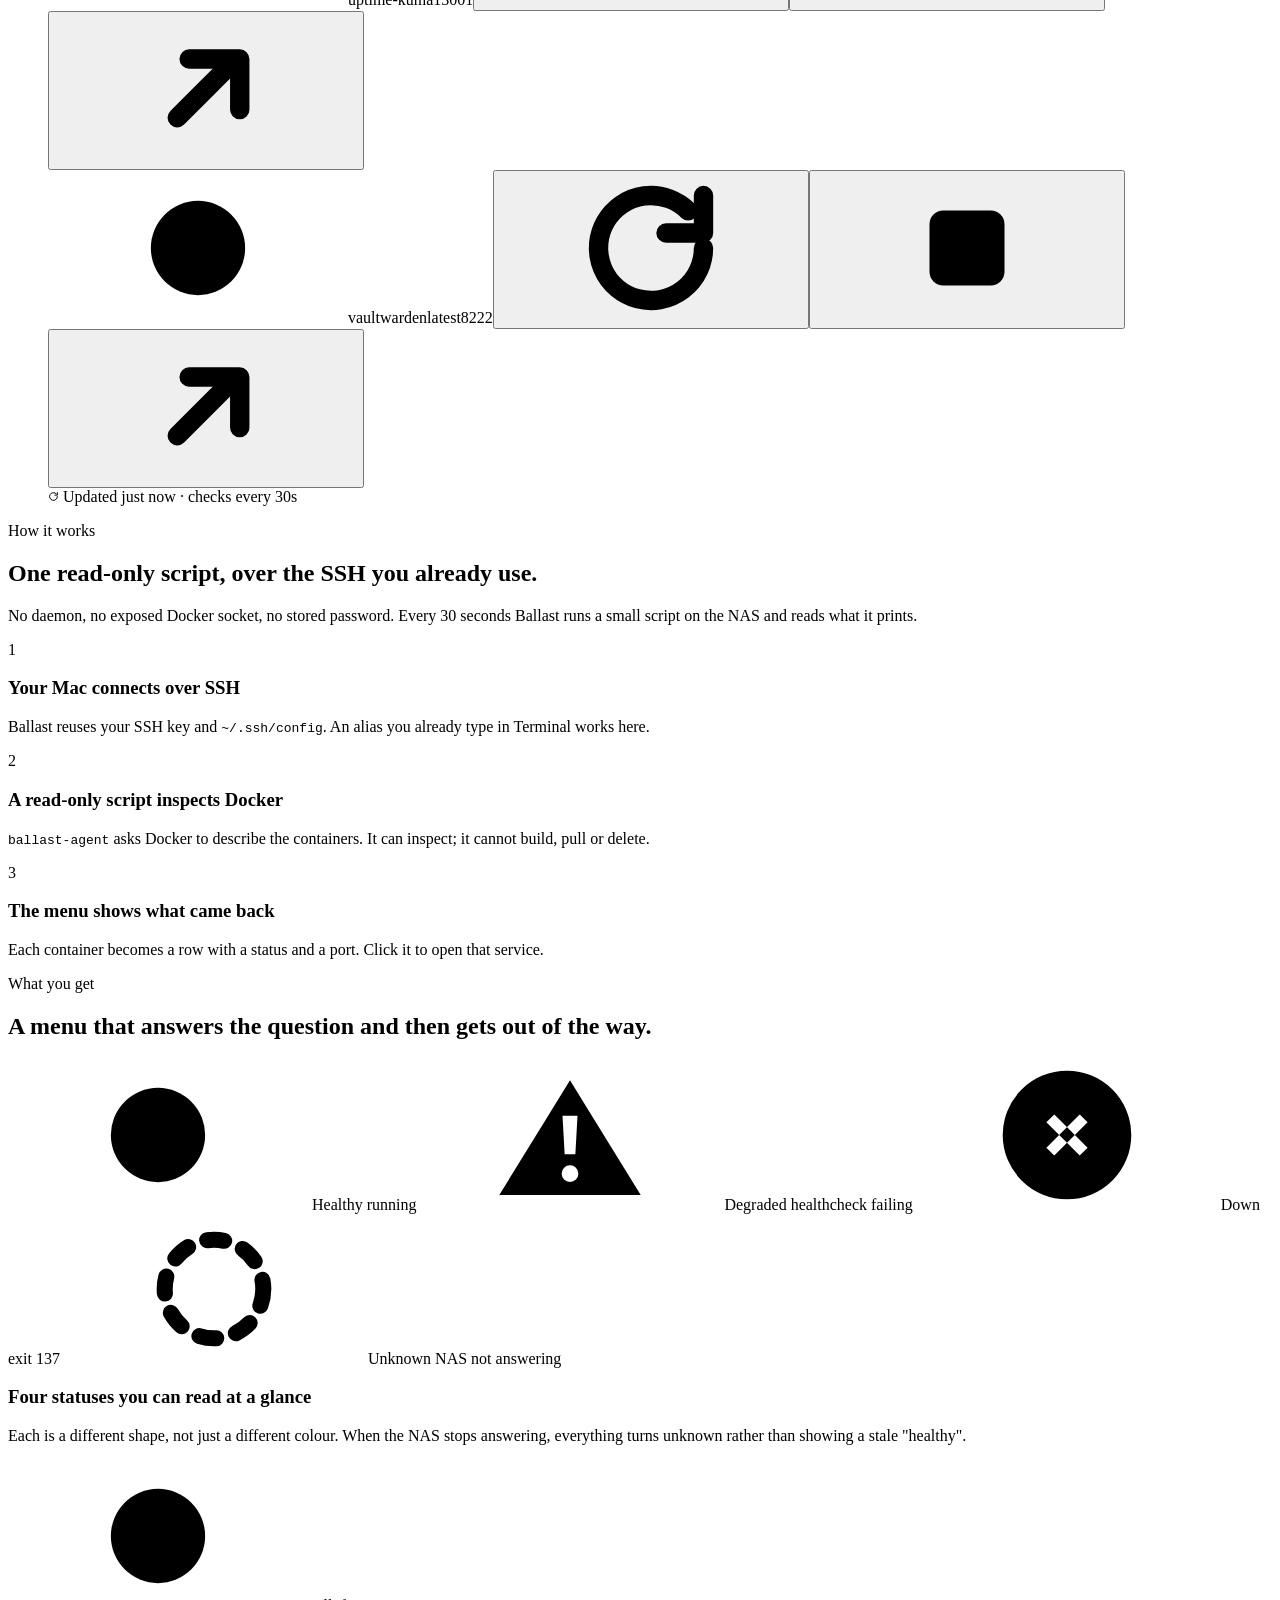
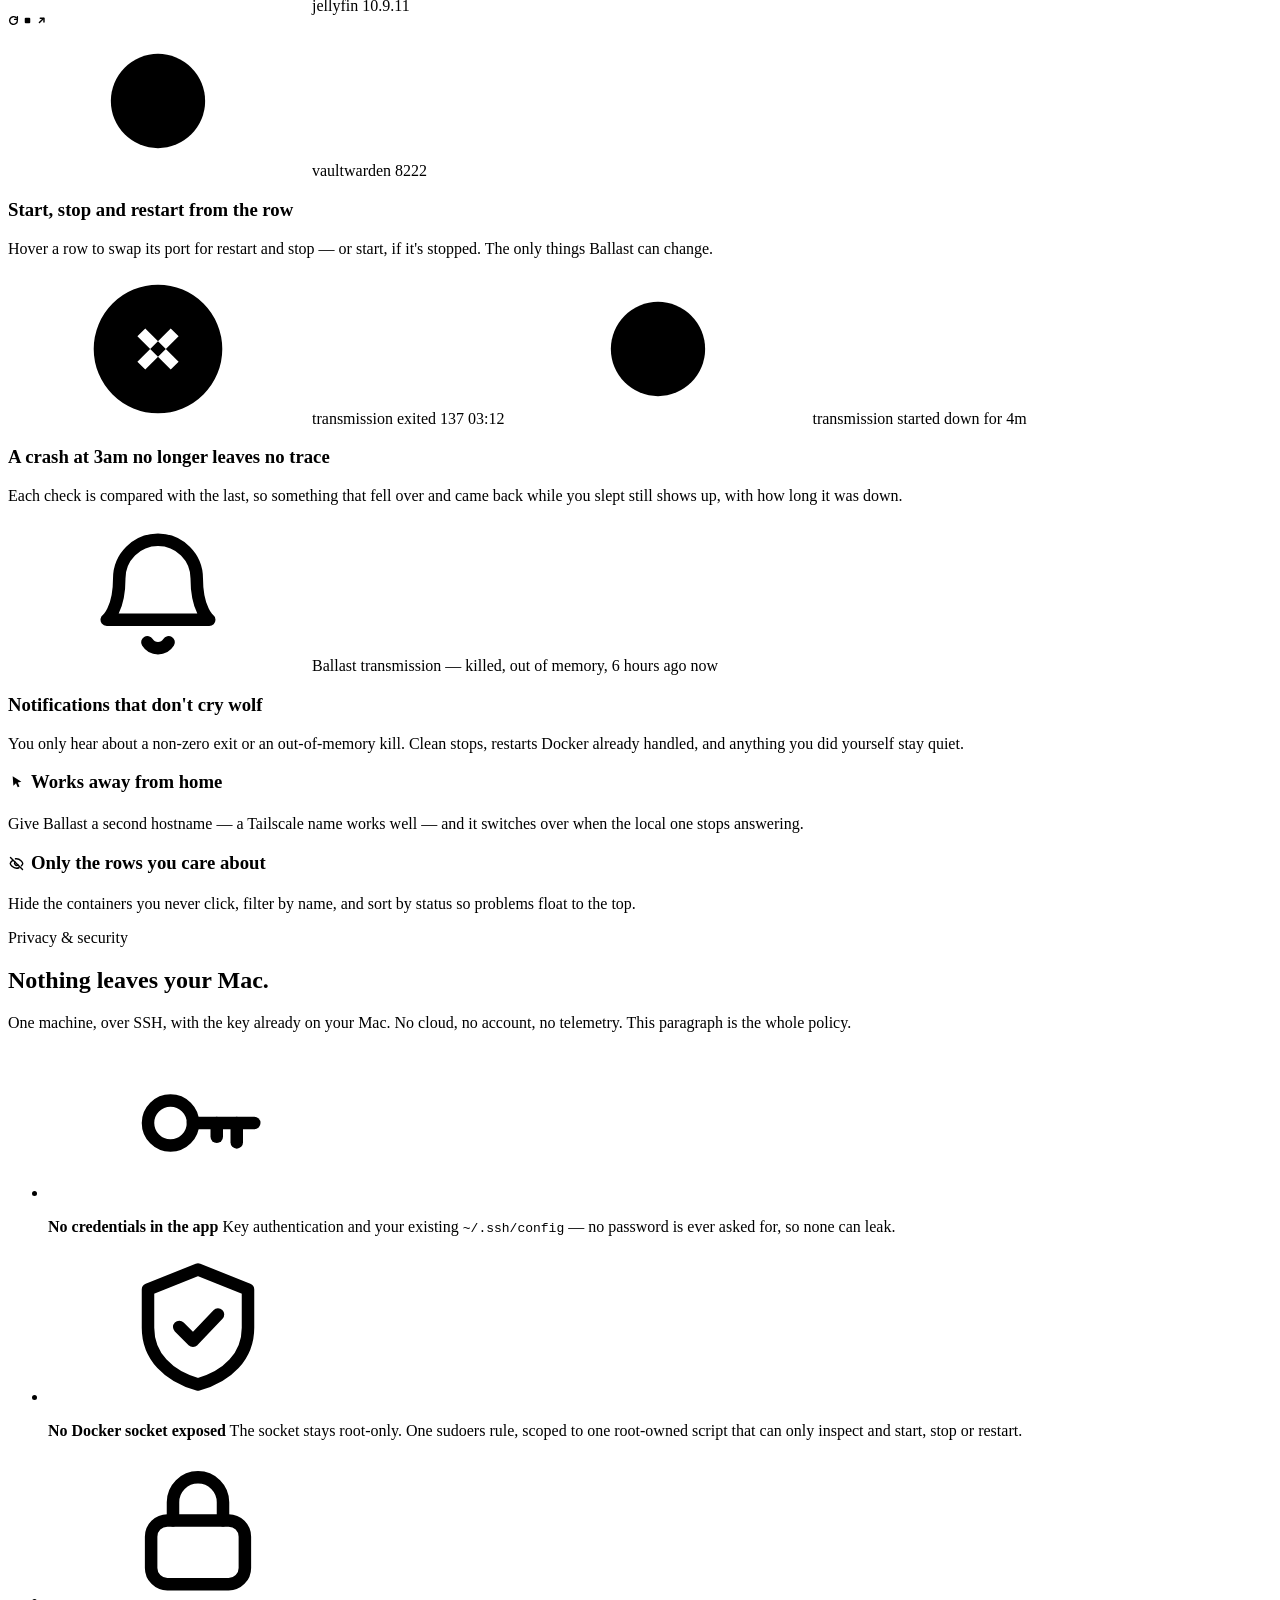
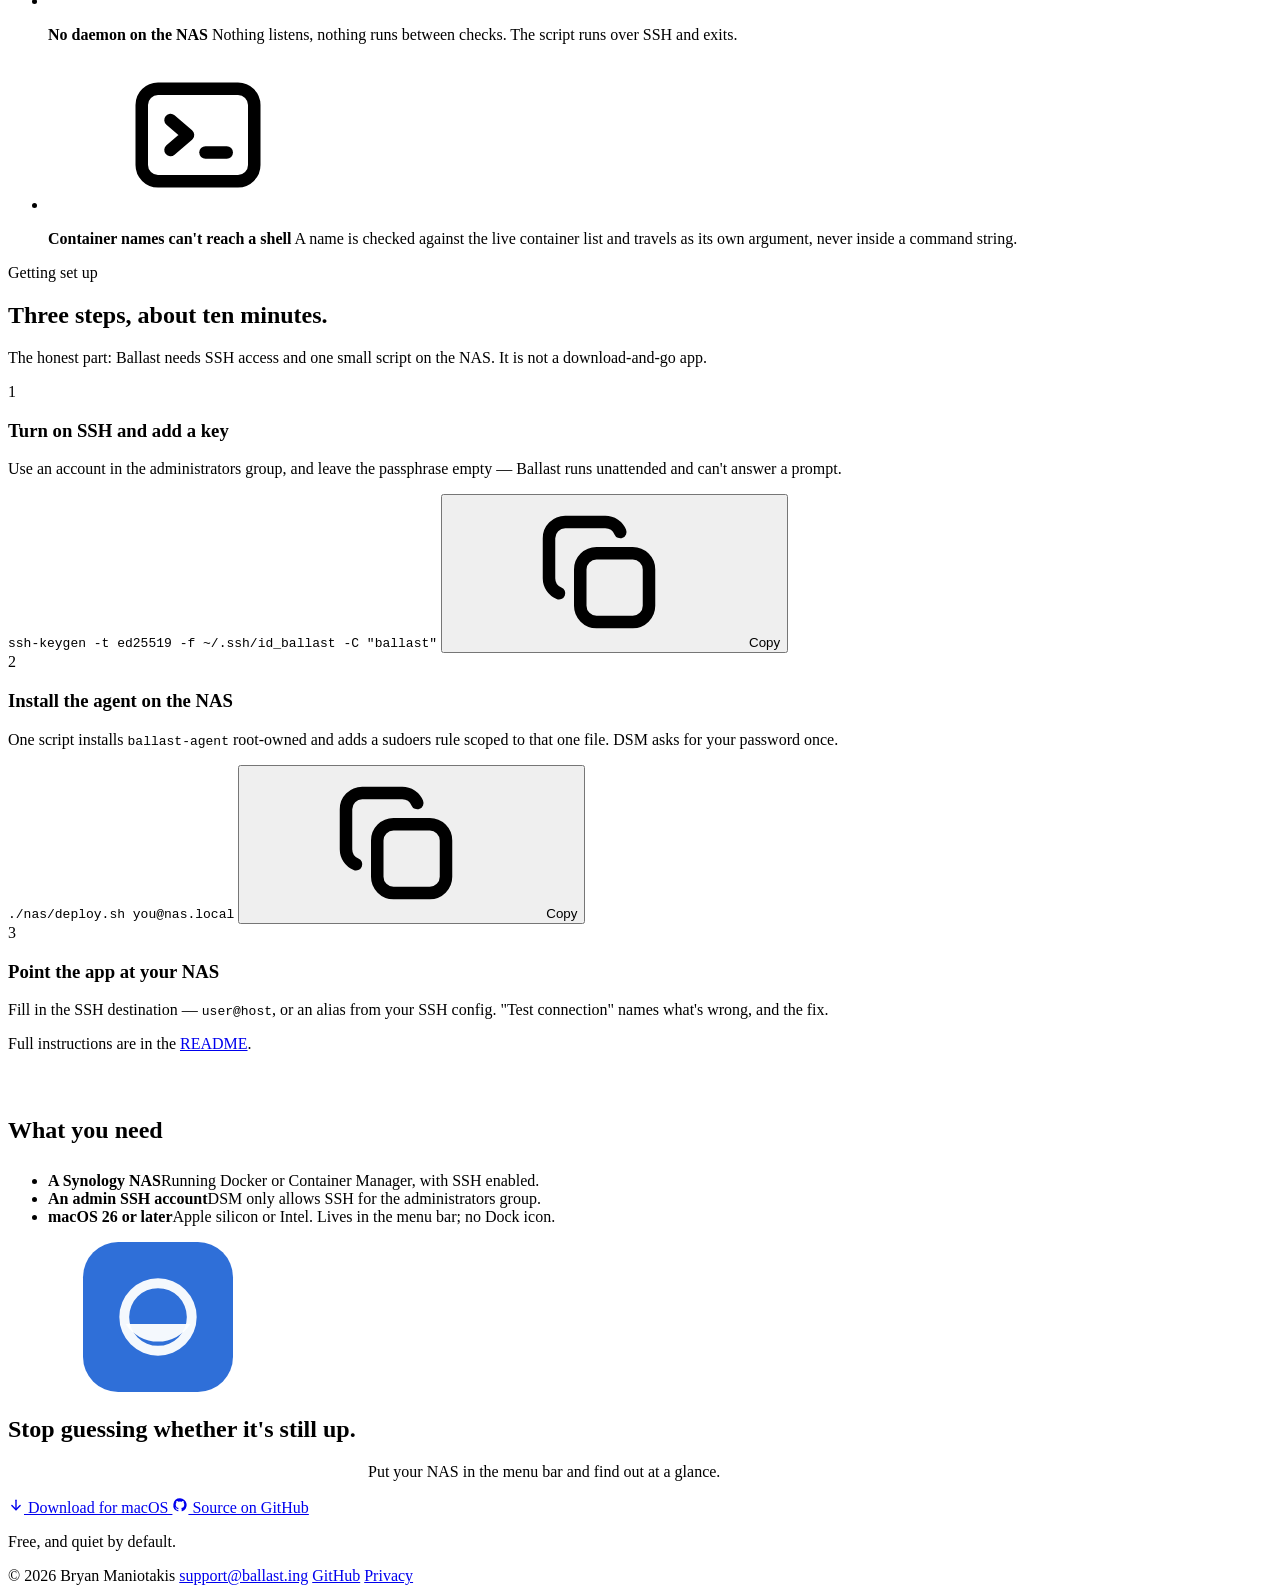
==== commit cad9f282: "Fix blurry button text, drop the stage caption and the hero anchor The soft, shadowed look on button" ====
--- a/site/index.html
+++ b/site/index.html
@@ -101,13 +101,12 @@
         <a class="btn btn-primary" href="https://github.com/bryanmanio/ballast/releases/latest">
           <svg style="width:16px;height:16px"><use href="#i-down"/></svg> Download for macOS
         </a>
-        <a class="btn-text" href="#how">How it works <svg style="width:14px;height:14px"><use href="#i-down"/></svg></a>
       </div>
       <p class="hero-fine">Free. No account, no subscription, nothing phoning home.</p>
     </div>
   </div>
 
-  <figure class="stage">
+  <figure class="stage" role="img" aria-label="The Ballast menu open in the macOS menu bar, listing a dozen Docker containers on a Synology with a status and a port for each.">
     <div class="mac" aria-hidden="true">
       <div class="menubar">
         <span class="menubar-apps"><b>Finder</b><span>File</span><span>Edit</span><span>View</span><span>Go</span></span>
@@ -151,7 +150,6 @@
     </div>
 
     <figcaption class="stage-caption">
-      <span>A dozen containers on a Synology. Hover a row for its controls — they work, so try one.</span>
       <button class="replay" id="replay" hidden><svg><use href="#i-refresh"/></svg> Replay</button>
     </figcaption>
   </figure>
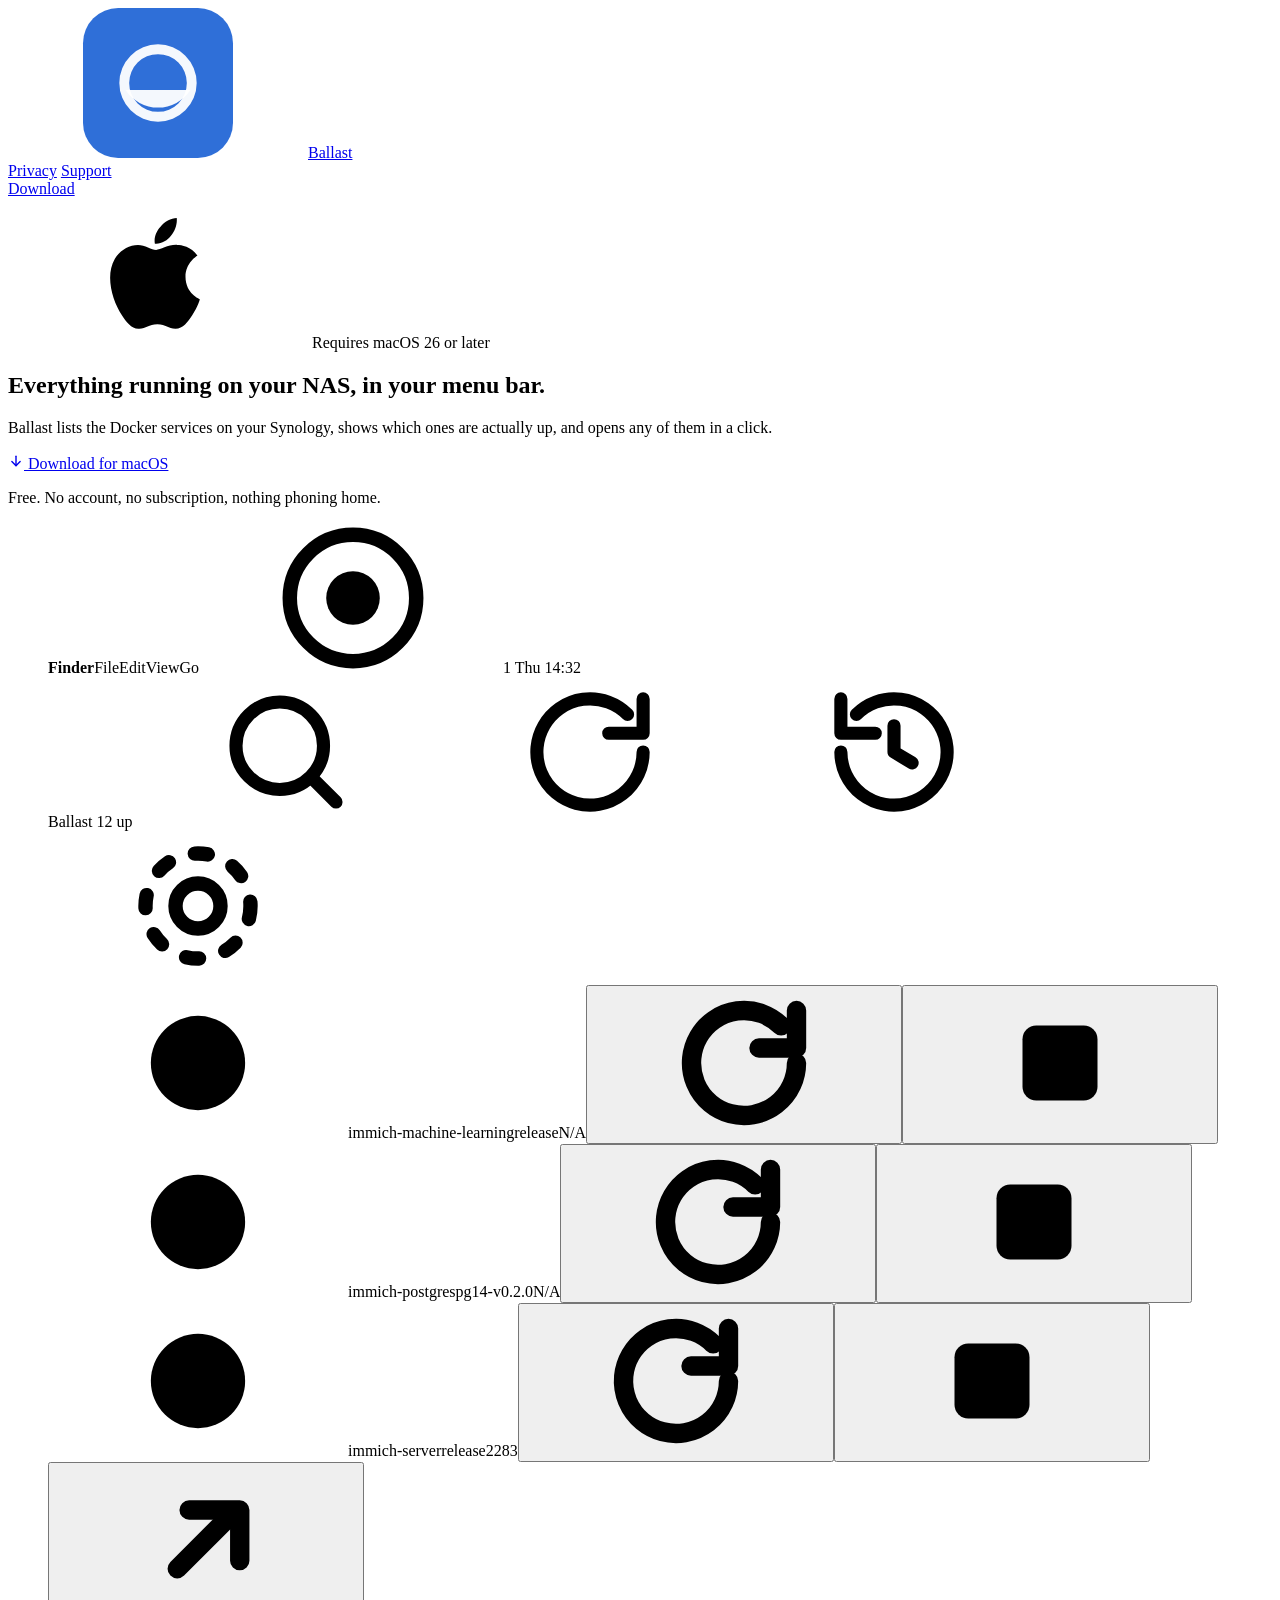
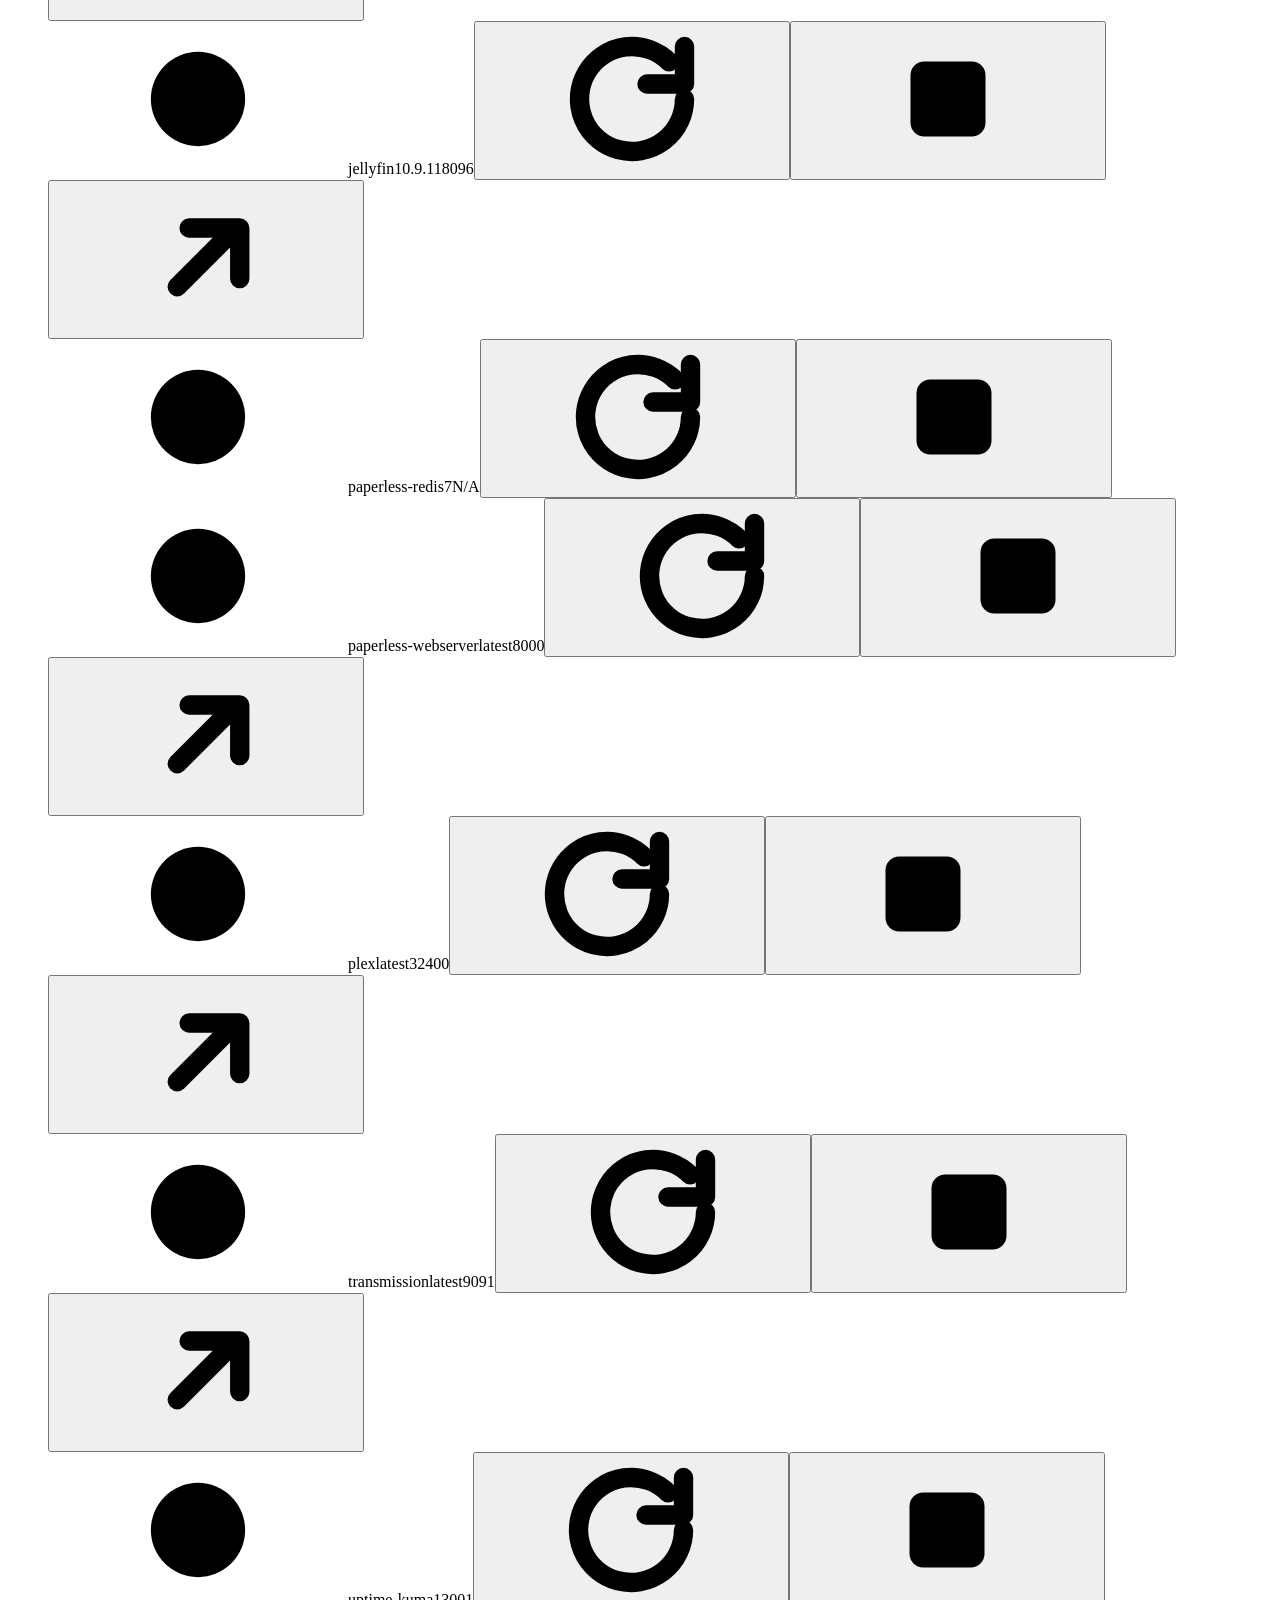
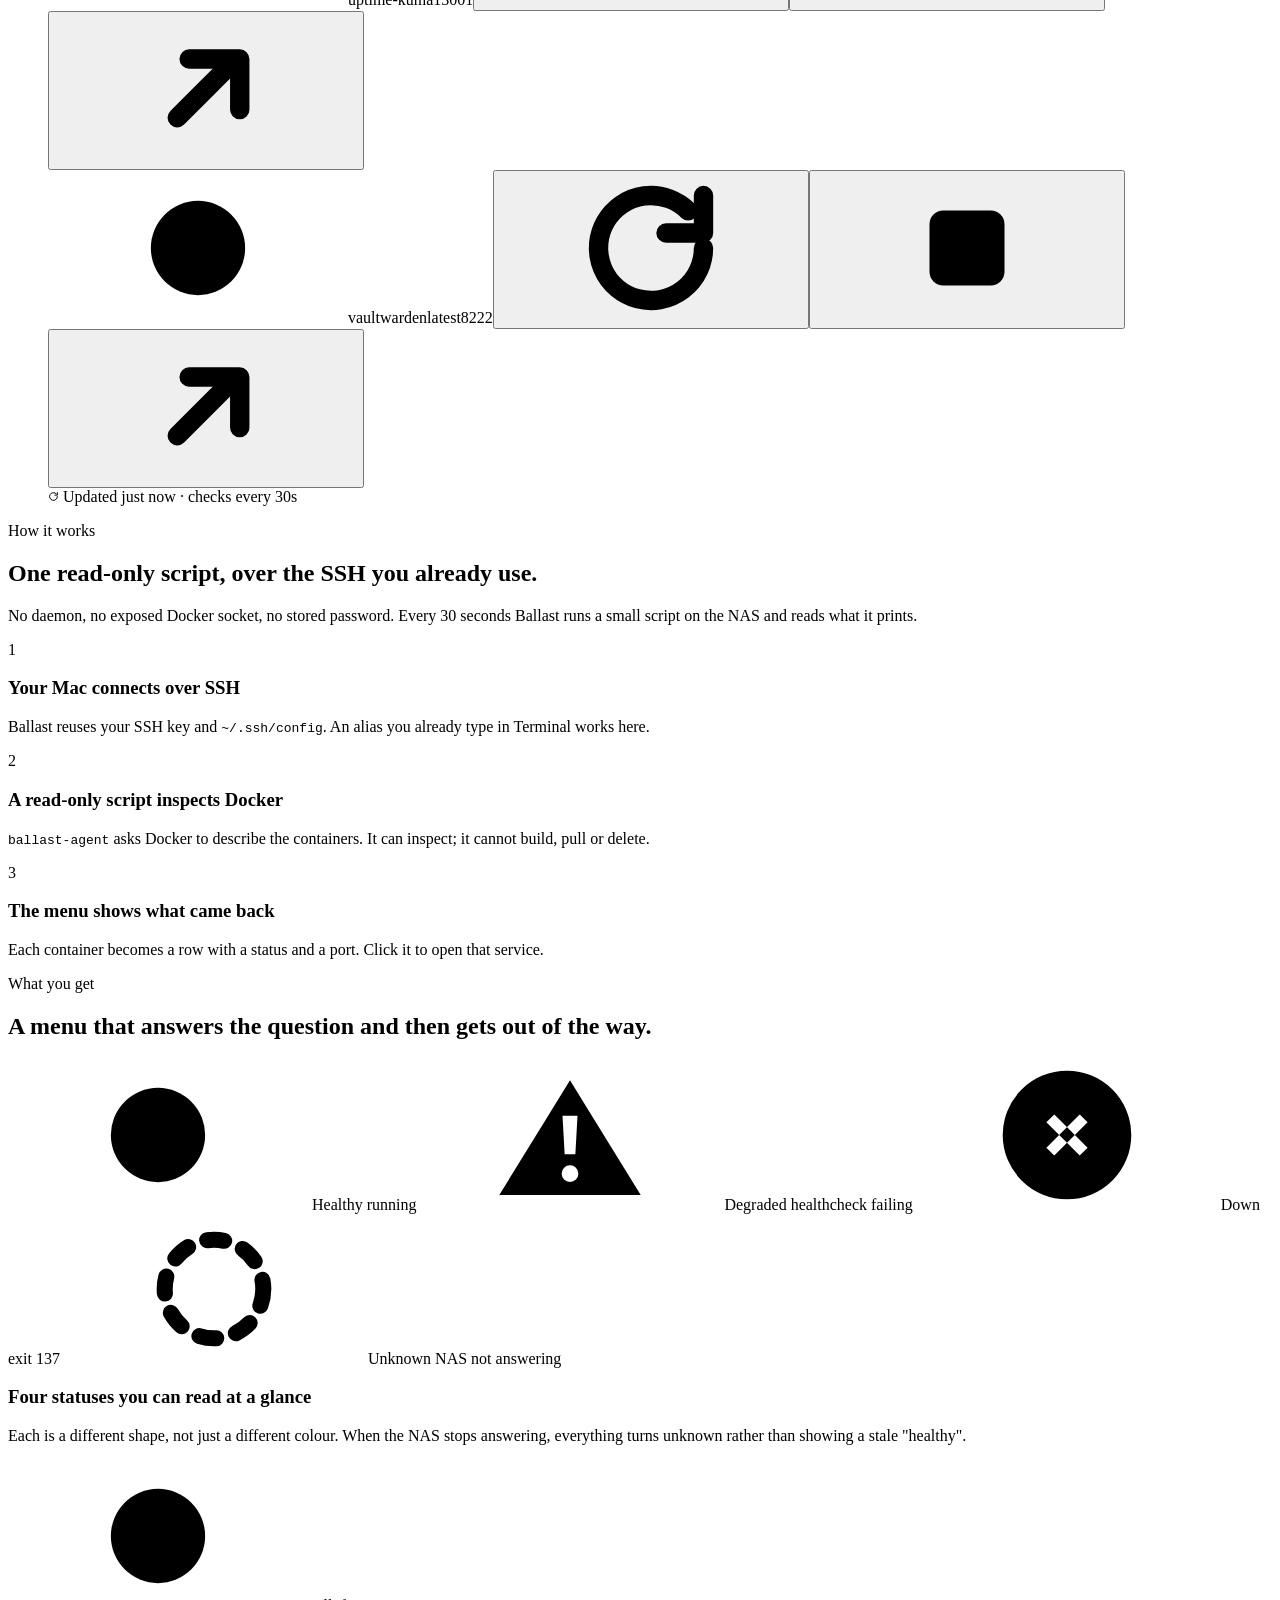
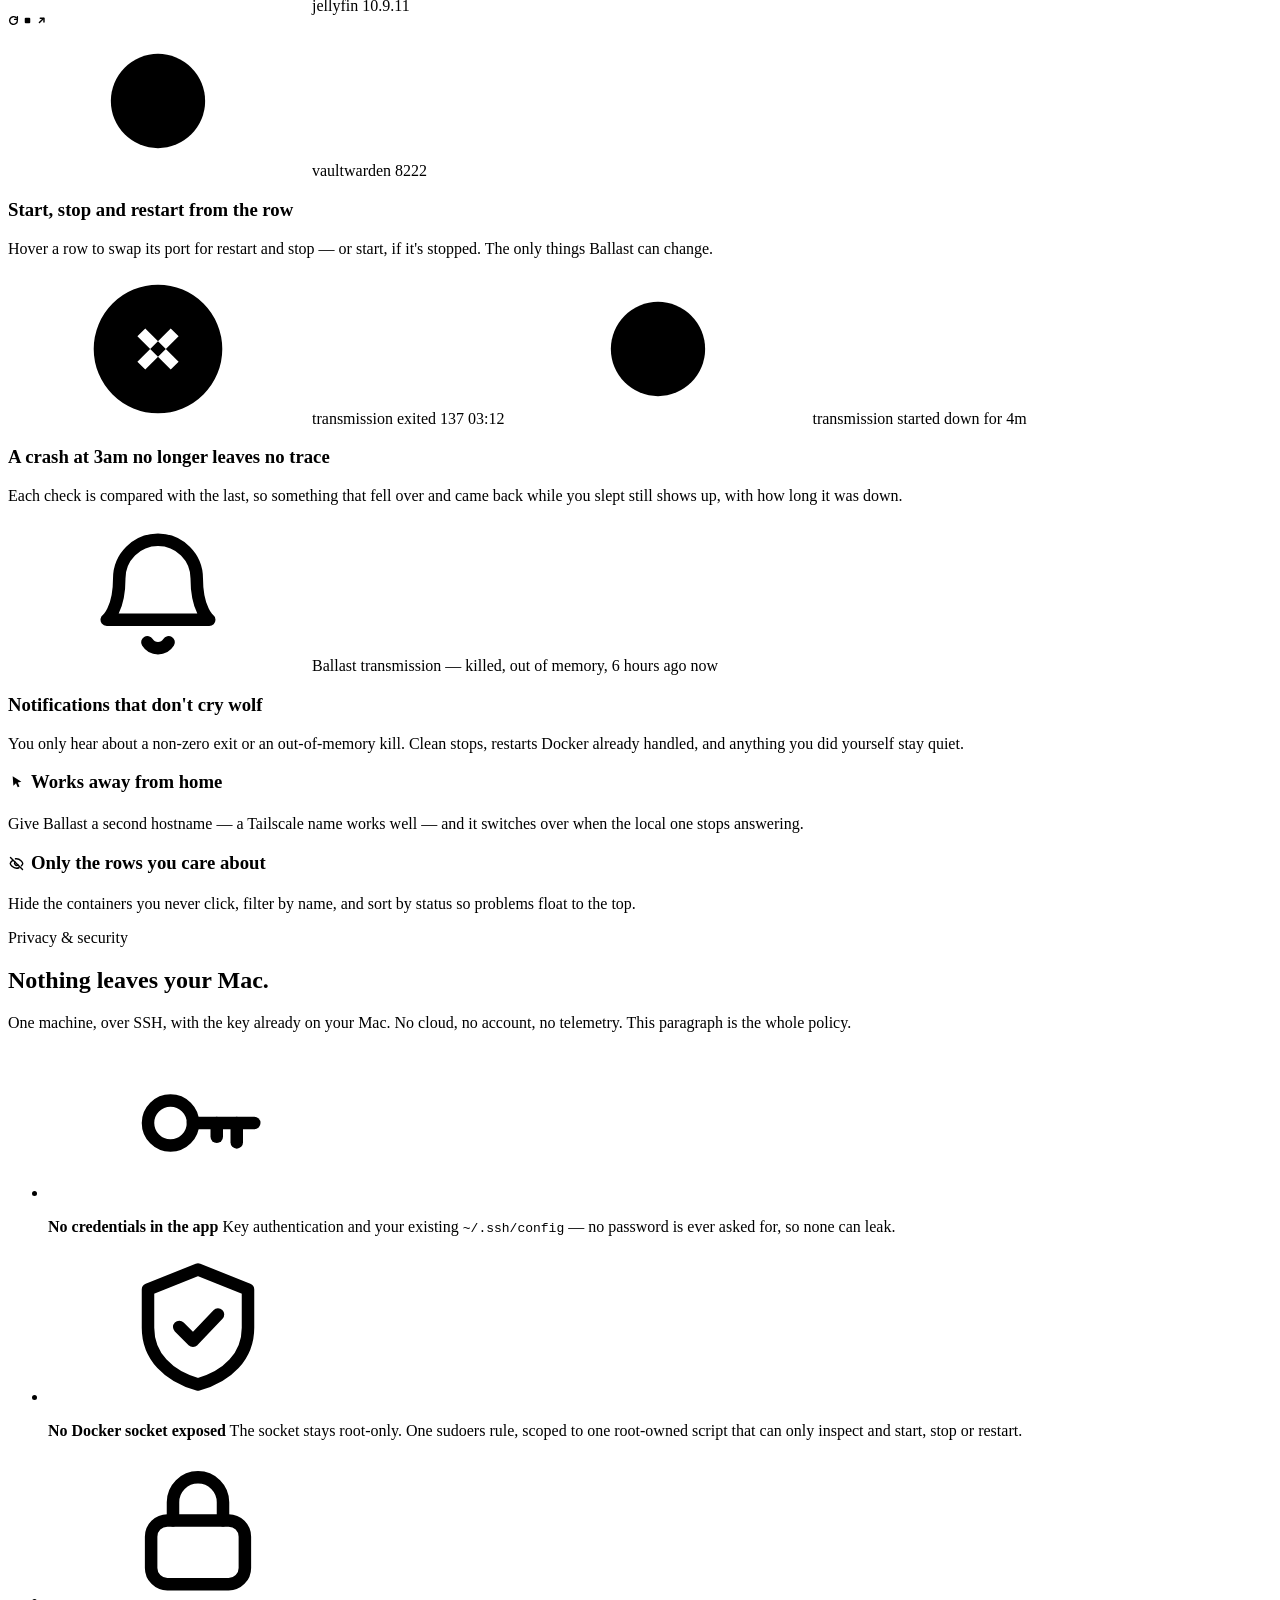
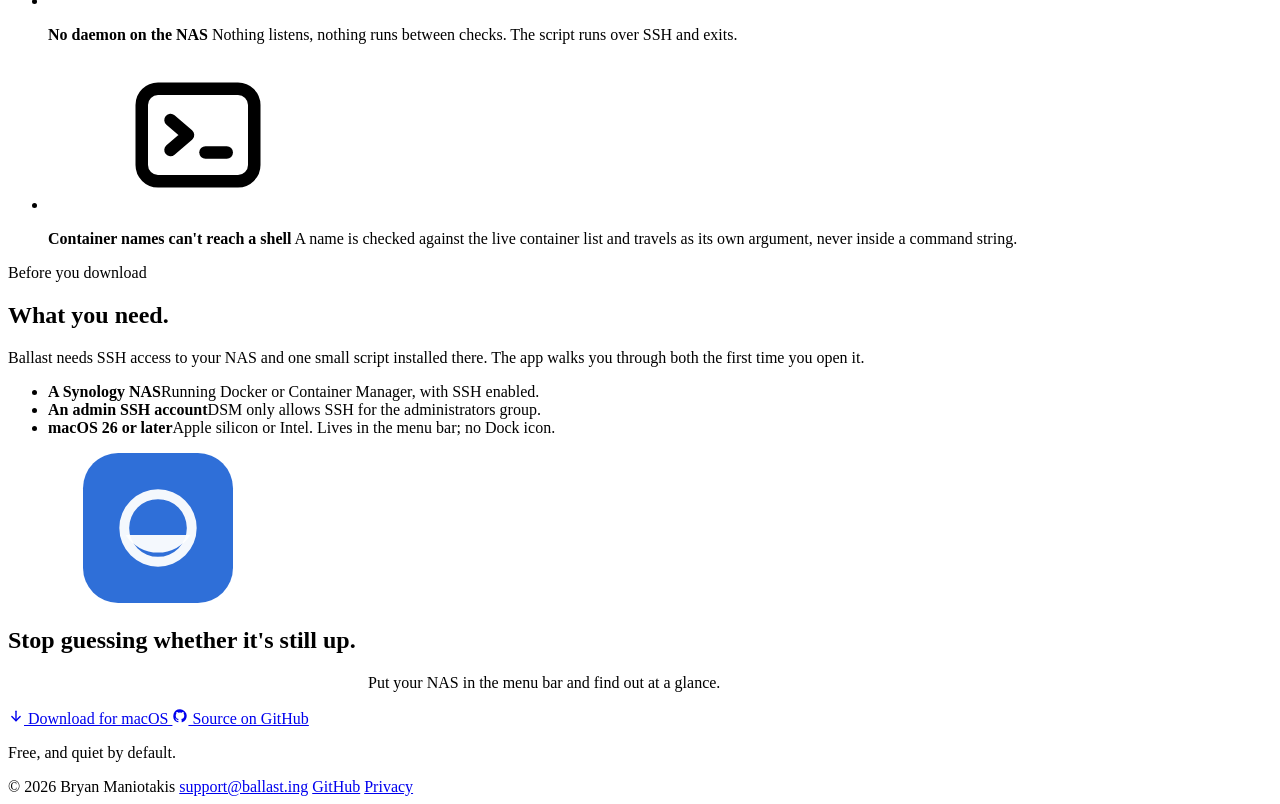
==== commit ae117d89: "Drop the setup section from the landing page The three-step SSH and agent walkthrough is covered by " ====
--- a/site/index.html
+++ b/site/index.html
@@ -59,7 +59,6 @@
   <symbol id="i-shield" viewBox="0 0 24 24" fill="none" stroke="currentColor" stroke-width="2" stroke-linecap="round" stroke-linejoin="round"><path d="M12 2.8 20 6v6.1c0 4.6-3.3 7.8-8 9.1-4.7-1.3-8-4.5-8-9.1V6Z"/><path d="m9 12 2.2 2.2L15.2 10"/></symbol>
   <symbol id="i-info" viewBox="0 0 24 24" fill="none" stroke="currentColor" stroke-width="2" stroke-linecap="round"><circle cx="12" cy="12" r="9"/><path d="M12 11.2v5.6"/><circle cx="12" cy="7.7" r="1.15" fill="currentColor" stroke="none"/></symbol>
   <symbol id="i-down" viewBox="0 0 24 24" fill="none" stroke="currentColor" stroke-width="2.1" stroke-linecap="round" stroke-linejoin="round"><path d="M12 4.8v14"/><path d="m5.8 12.8 6.2 6.2 6.2-6.2"/></symbol>
-  <symbol id="i-copy" viewBox="0 0 24 24" fill="none" stroke="currentColor" stroke-width="2" stroke-linecap="round" stroke-linejoin="round"><rect x="9" y="9" width="11" height="11" rx="2.6"/><path d="M15.4 5.6A2.6 2.6 0 0 0 13 4H6.6A2.6 2.6 0 0 0 4 6.6V13a2.6 2.6 0 0 0 1.6 2.4"/></symbol>
   <symbol id="i-bell" viewBox="0 0 24 24" fill="none" stroke="currentColor" stroke-width="2" stroke-linecap="round" stroke-linejoin="round"><path d="M18.2 9.2a6.2 6.2 0 1 0-12.4 0c0 5.1-2 6.6-2 6.6h16.4s-2-1.5-2-6.6Z"/><path d="M13.7 19.4a2 2 0 0 1-3.4 0"/></symbol>
   <symbol id="i-pointer" viewBox="0 0 24 24"><path fill="currentColor" d="M6.6 3.2 18.9 11l-5.1.9 2.4 5.6-2.5 1.1-2.4-5.6-3.7 3.6Z"/></symbol>
   <symbol id="i-hide" viewBox="0 0 24 24" fill="none" stroke="currentColor" stroke-width="2" stroke-linecap="round" stroke-linejoin="round"><path d="M3.5 3.5 20.5 20.5"/><path d="M10.6 5.4a9.3 9.3 0 0 1 1.4-.1c5.2 0 8.8 4.9 8.8 6.7 0 .7-.6 2-1.8 3.3"/><path d="M6.4 8A7.6 7.6 0 0 0 3.2 12c0 1.8 3.6 6.7 8.8 6.7a9.4 9.4 0 0 0 3.5-.7"/><path d="M9.9 9.9a3 3 0 0 0 4.2 4.2"/></symbol>
@@ -78,7 +77,6 @@
     <a class="brand" href="/"><svg><use href="#mark"/></svg>Ballast</a>
     <nav class="nav-links">
       <a href="#privacy">Privacy</a>
-      <a href="#setup">Setup</a>
       <a href="mailto:support@ballast.ing">Support</a>
     </nav>
     <a class="btn btn-primary btn-sm" href="https://github.com/bryanmanio/ballast/releases/latest">Download</a>
@@ -149,9 +147,6 @@
       </div>
     </div>
 
-    <figcaption class="stage-caption">
-      <button class="replay" id="replay" hidden><svg><use href="#i-refresh"/></svg> Replay</button>
-    </figcaption>
   </figure>
 </section>
 
@@ -334,71 +329,17 @@
 </section>
 
 <!-- ================= setup ================= -->
-<section id="setup">
+<section id="requirements">
   <div class="wrap">
     <div class="section-head">
-      <p class="eyebrow">Getting set up</p>
-      <h2>Three steps, about ten minutes.</h2>
+      <p class="eyebrow">Before you download</p>
+      <h2>What you need.</h2>
       <p class="lede">
-        The honest part: Ballast needs SSH access and one small script on the NAS. It is
-        not a download-and-go app.
+        Ballast needs SSH access to your NAS and one small script installed there. The
+        app walks you through both the first time you open it.
       </p>
     </div>
 
-    <div class="setup">
-      <div class="setup-step">
-        <div class="step-n">1</div>
-        <div class="body">
-          <h3>Turn on SSH and add a key</h3>
-          <p>
-            Use an account in the administrators group, and leave the passphrase empty —
-            Ballast runs unattended and can't answer a prompt.
-          </p>
-          <div class="cmd">
-            <code>ssh-keygen -t ed25519 -f ~/.ssh/id_ballast -C "ballast"</code>
-            <button class="copy" data-copy='ssh-keygen -t ed25519 -f ~/.ssh/id_ballast -C "ballast"'>
-              <svg><use href="#i-copy"/></svg><span>Copy</span>
-            </button>
-          </div>
-        </div>
-      </div>
-
-      <div class="setup-step">
-        <div class="step-n">2</div>
-        <div class="body">
-          <h3>Install the agent on the NAS</h3>
-          <p>
-            One script installs <code>ballast-agent</code> root-owned and adds a sudoers
-            rule scoped to that one file. DSM asks for your password once.
-          </p>
-          <div class="cmd">
-            <code>./nas/deploy.sh you@nas.local</code>
-            <button class="copy" data-copy="./nas/deploy.sh you@nas.local">
-              <svg><use href="#i-copy"/></svg><span>Copy</span>
-            </button>
-          </div>
-        </div>
-      </div>
-
-      <div class="setup-step">
-        <div class="step-n">3</div>
-        <div class="body">
-          <h3>Point the app at your NAS</h3>
-          <p>
-            Fill in the SSH destination — <code>user@host</code>, or an alias from your
-            SSH config. "Test connection" names what's wrong, and the fix.
-          </p>
-          <p class="fine" style="margin-top:0.75rem">
-            Full instructions are in the
-            <a class="link" href="https://github.com/bryanmanio/ballast#setup">README</a>.
-          </p>
-        </div>
-      </div>
-    </div>
-
-    <div class="section-head" style="margin-top:4rem;margin-bottom:1.75rem">
-      <h2 style="font-size:1.5rem">What you need</h2>
-    </div>
     <ul class="reqs">
       <li><strong>A Synology NAS</strong><span>Running Docker or Container Manager, with SSH enabled.</span></li>
       <li><strong>An admin SSH account</strong><span>DSM only allows SSH for the administrators group.</span></li>
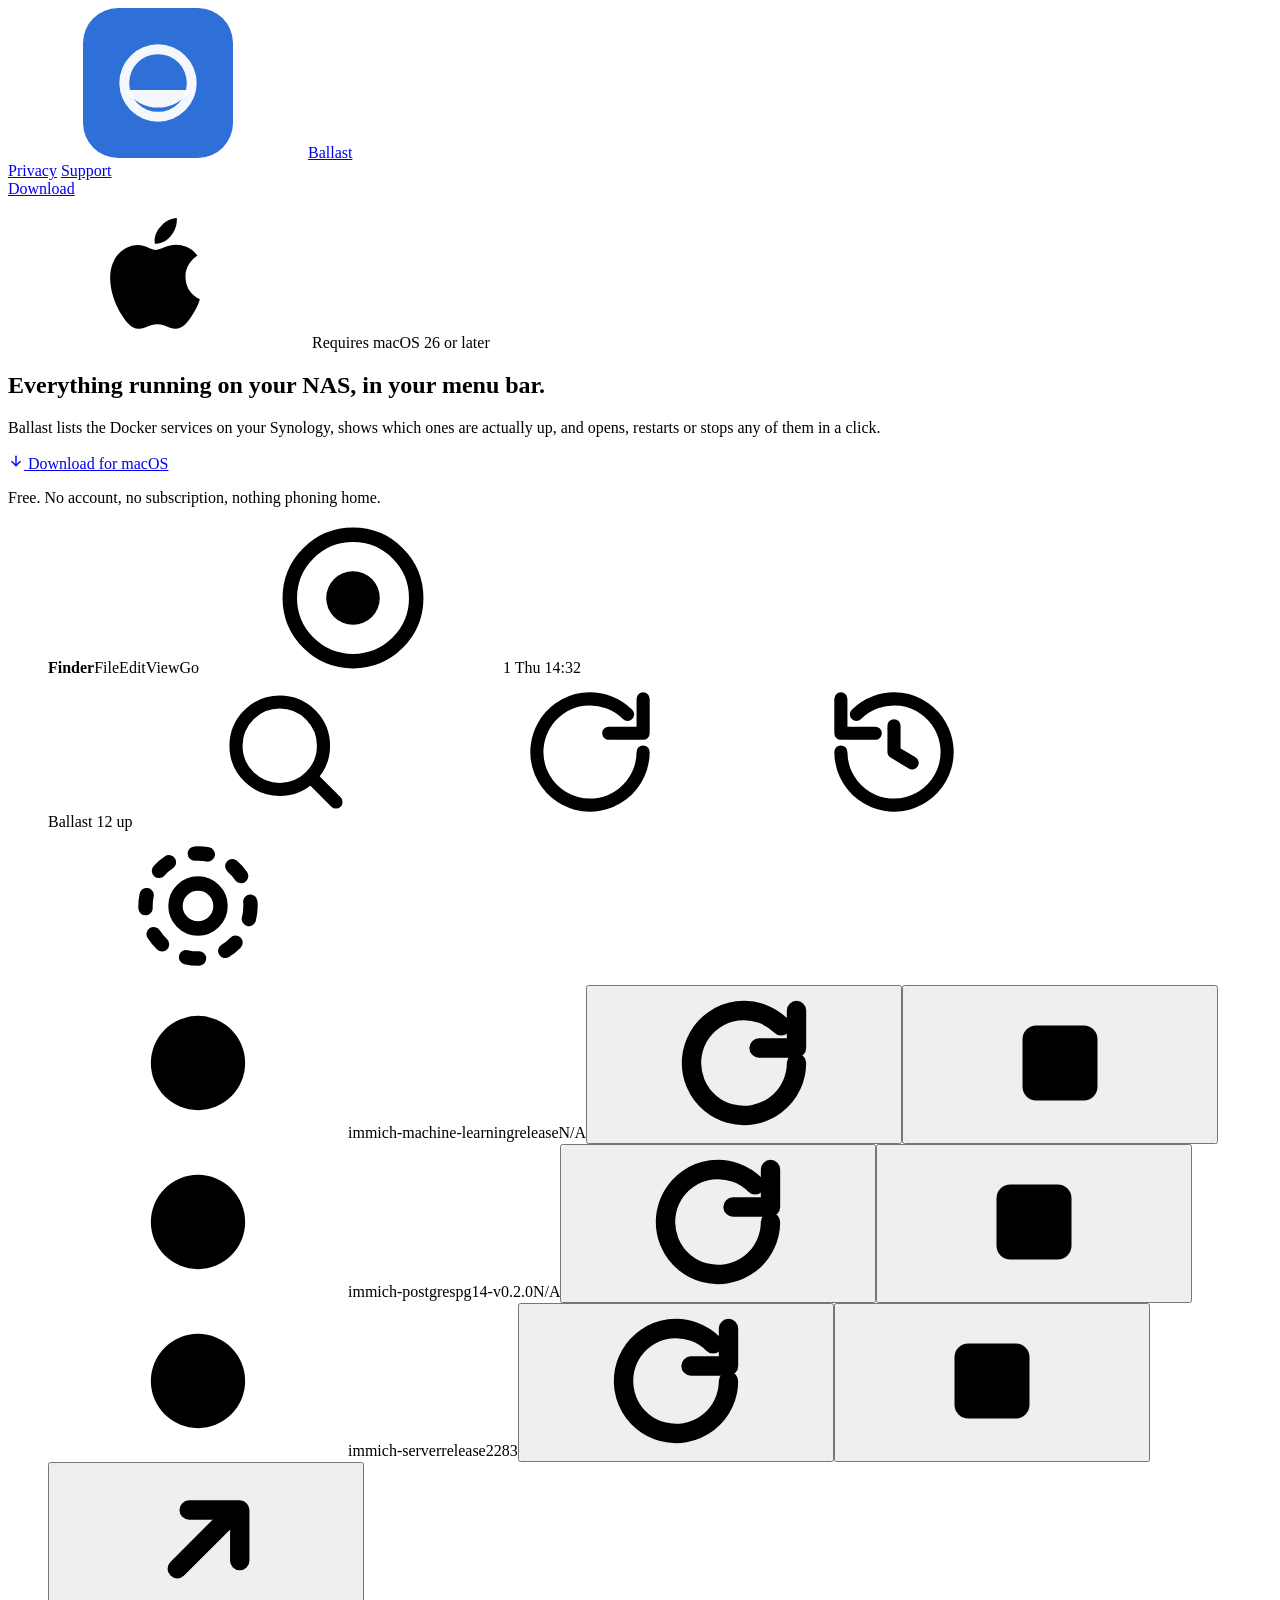
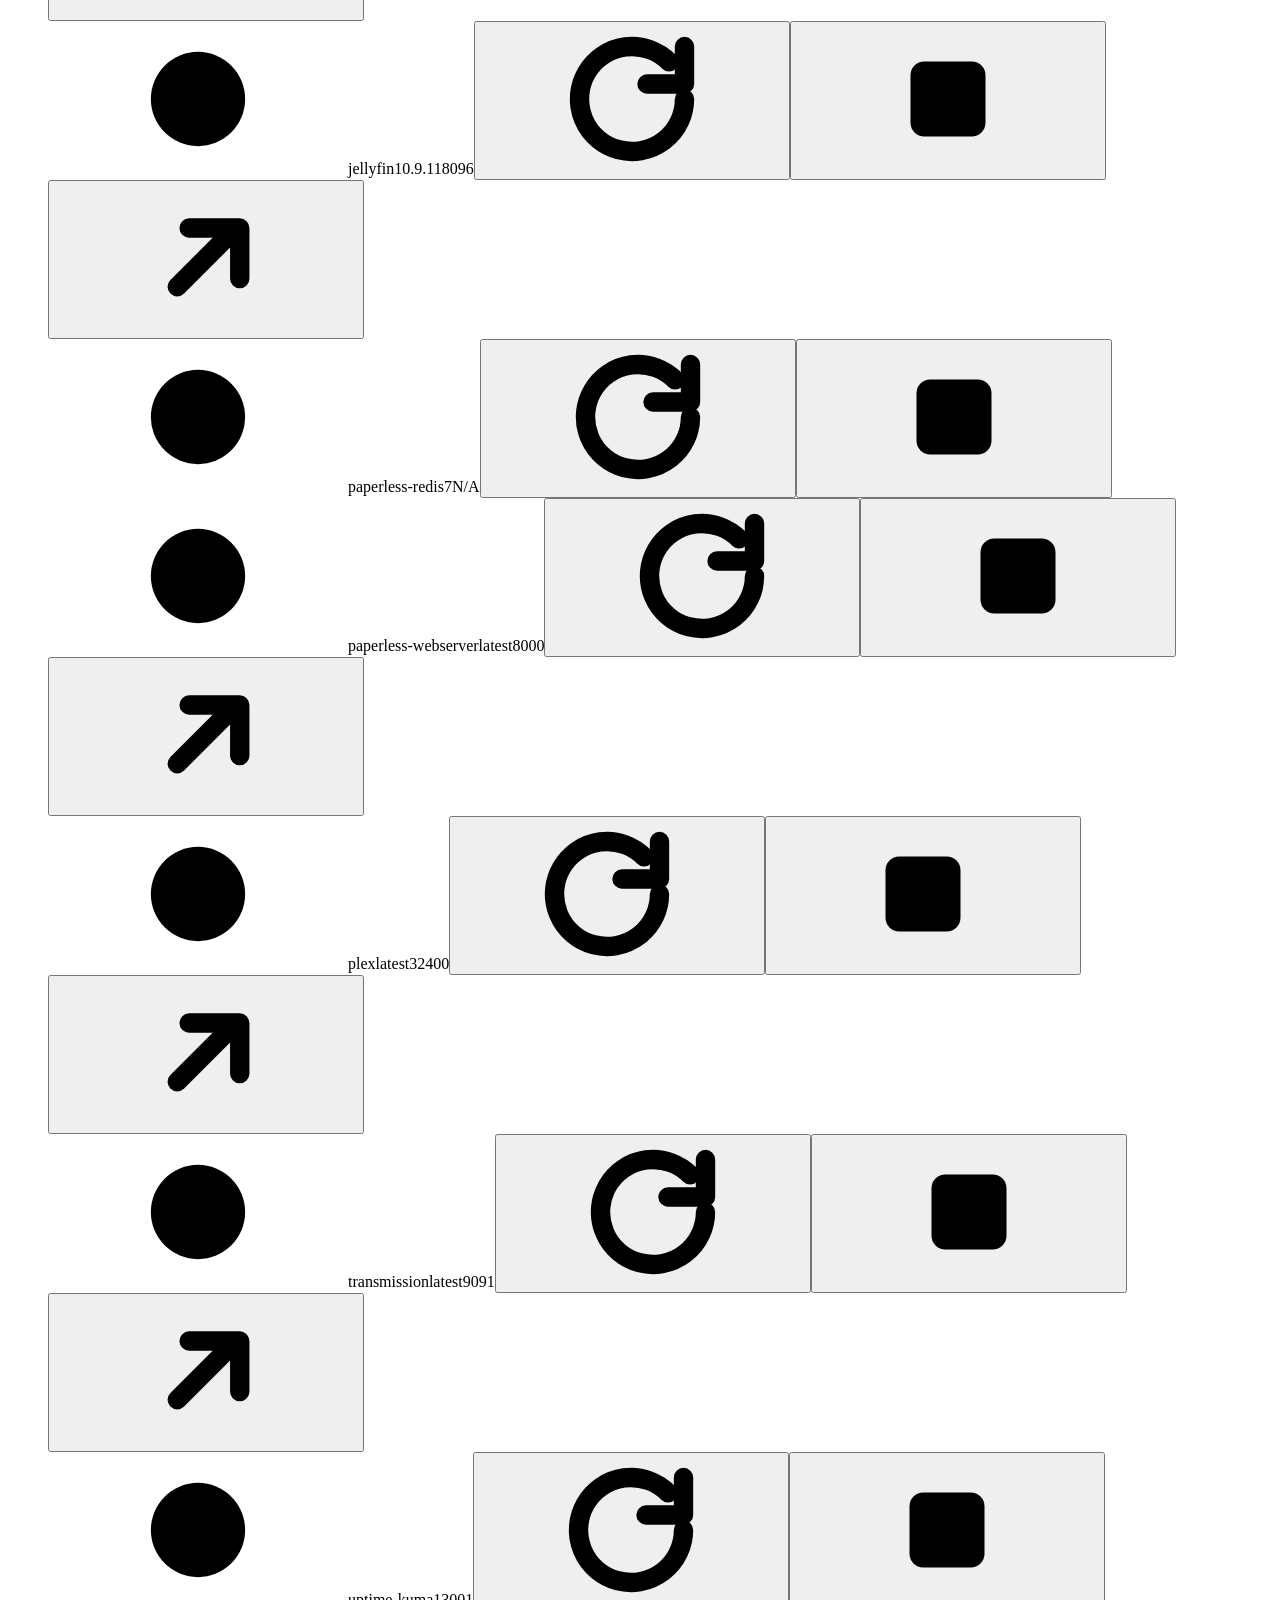
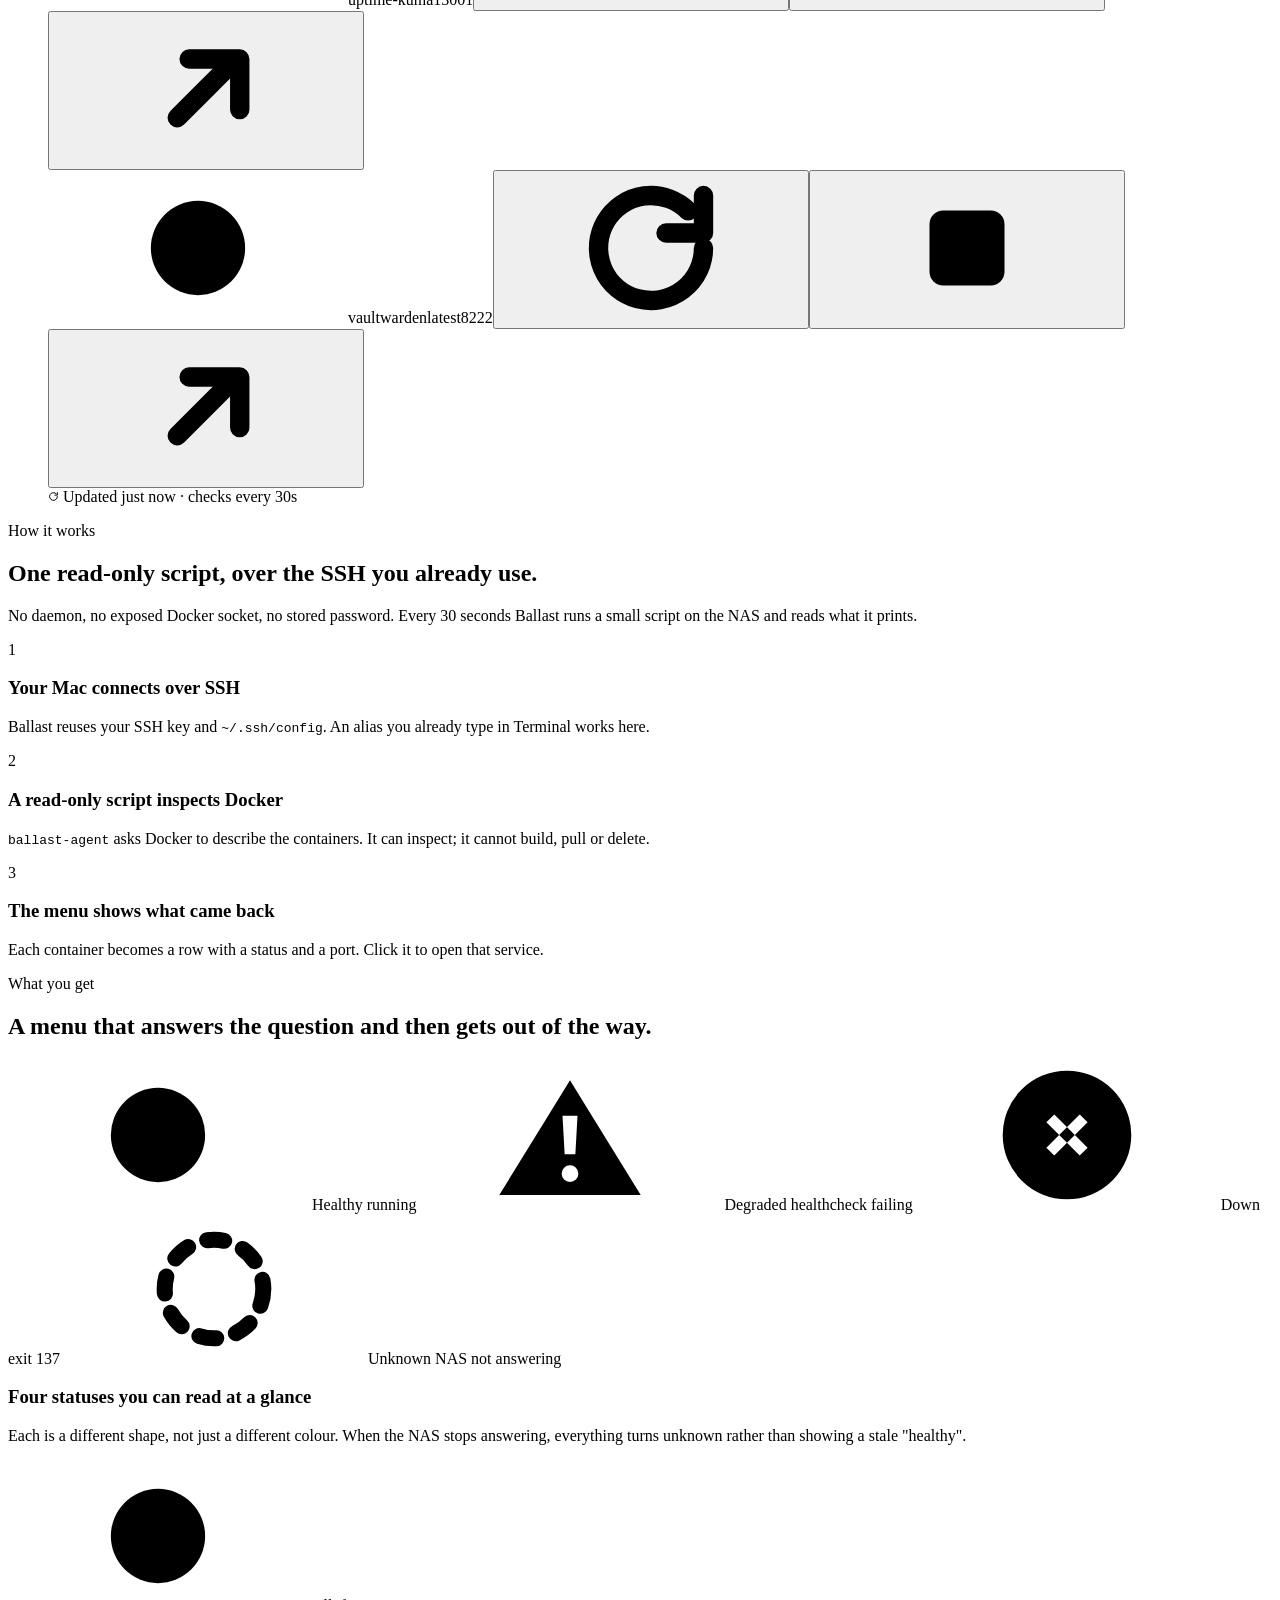
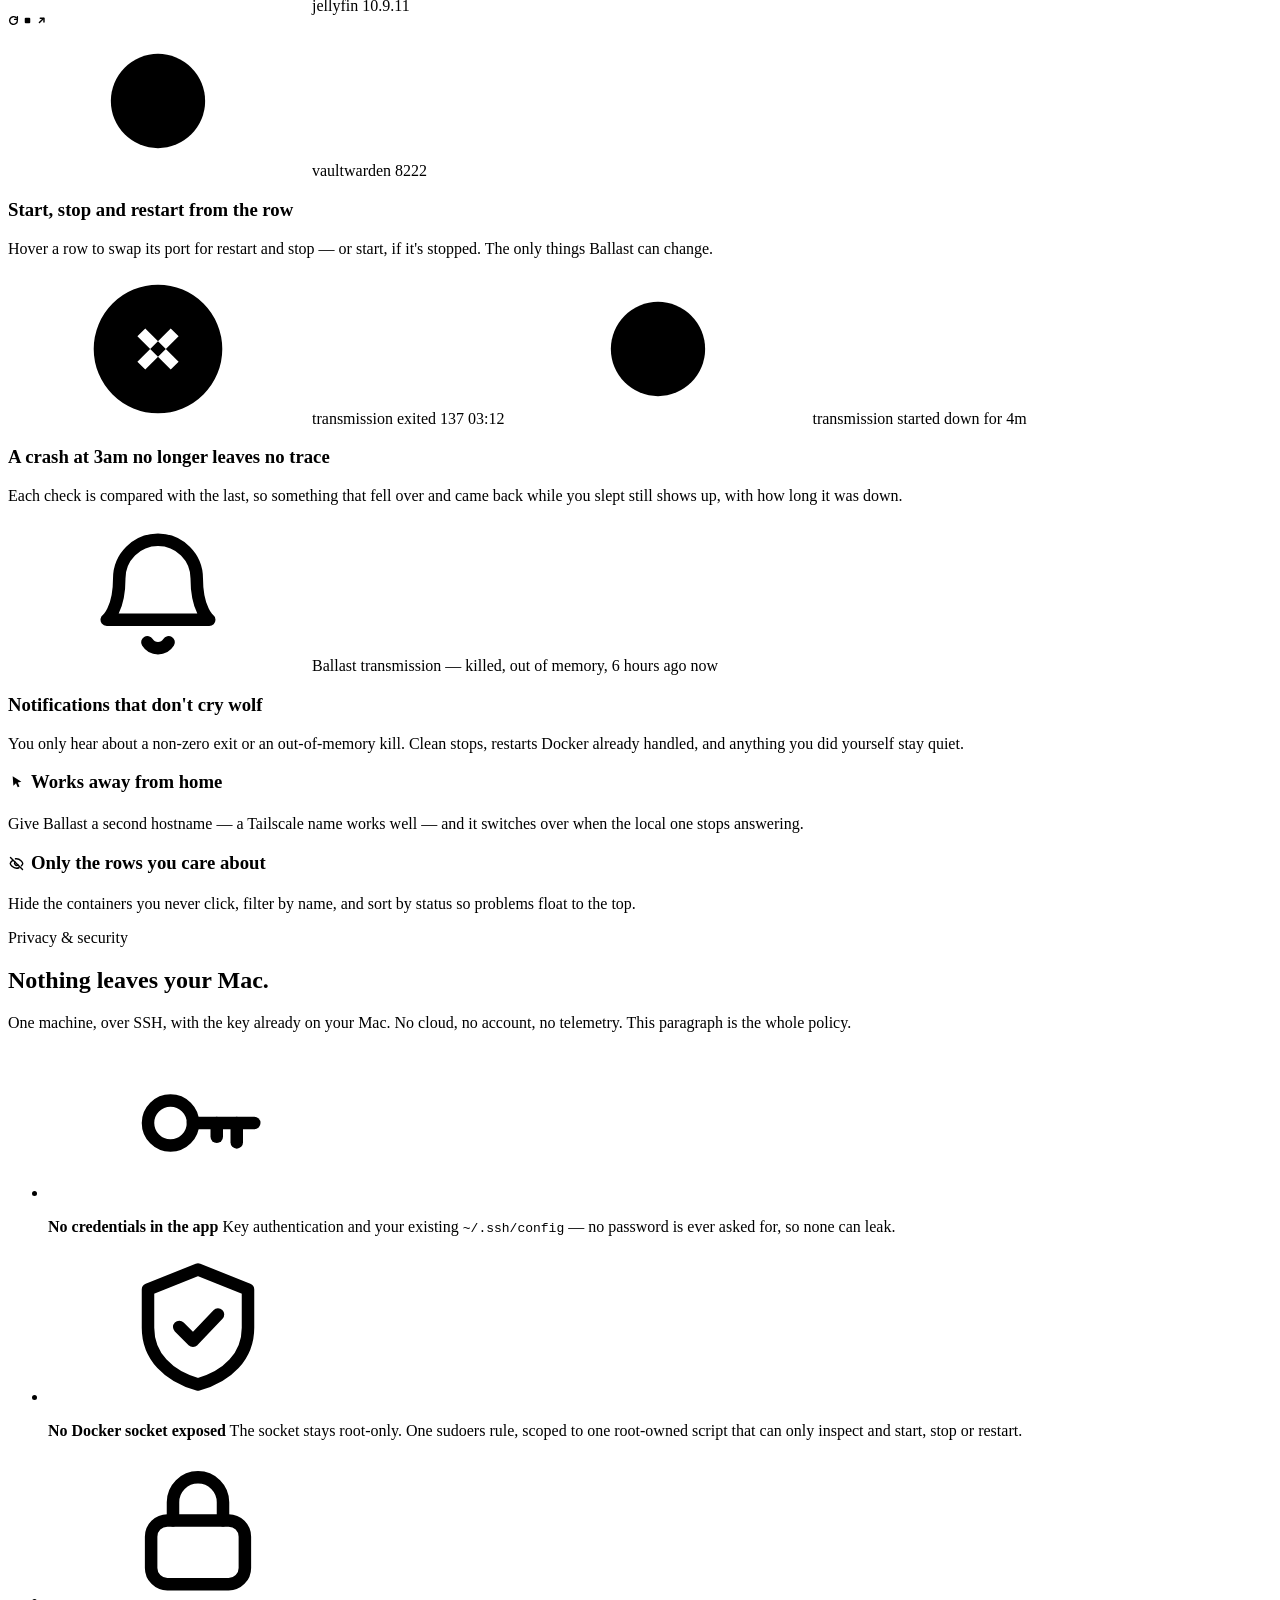
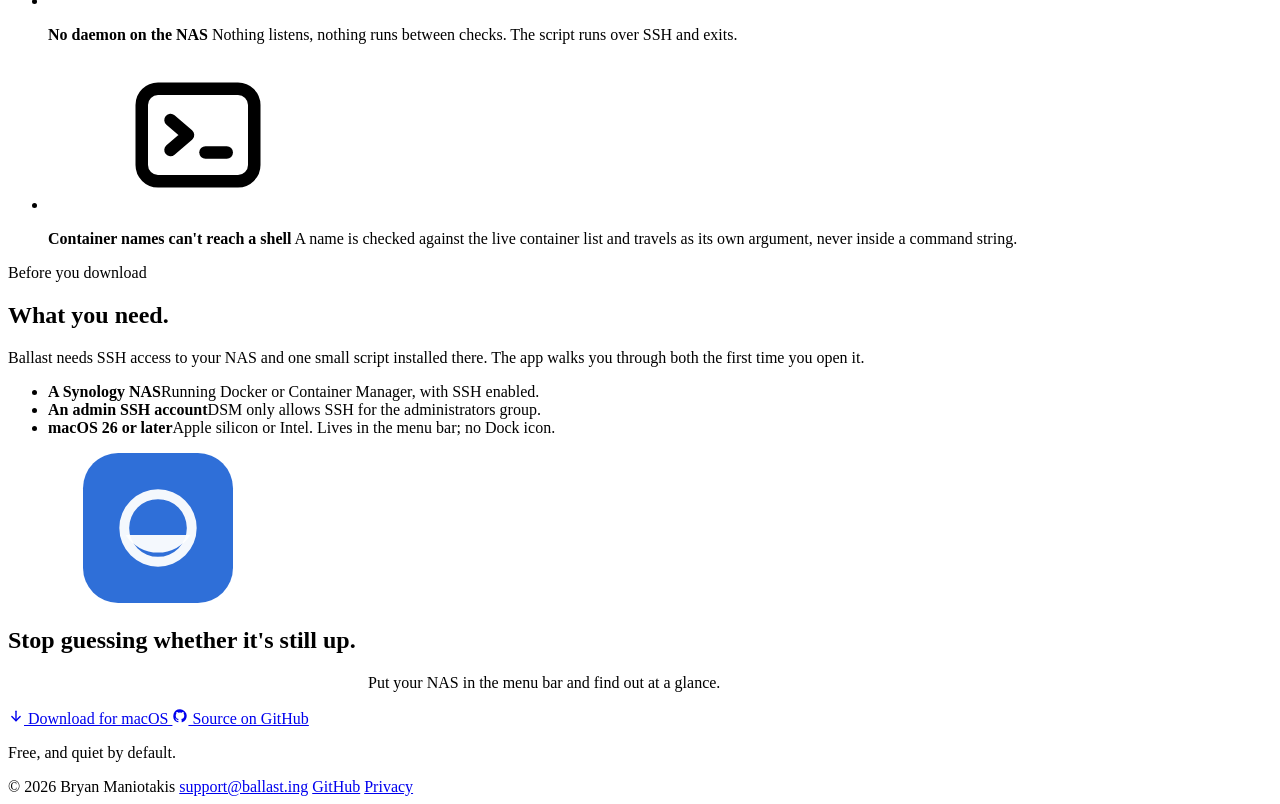
==== commit 2bdf459c: "Say that Ballast can restart and stop containers too The subhead sold it as read-only — list, show s" ====
--- a/site/index.html
+++ b/site/index.html
@@ -4,7 +4,7 @@
 <meta charset="utf-8">
 <meta name="viewport" content="width=device-width, initial-scale=1">
 <title>Ballast — your NAS services, in the macOS menu bar</title>
-<meta name="description" content="Ballast is a macOS menu bar app that lists the Docker services running on your Synology NAS, shows whether each one is actually up, and opens it in a browser on click. No daemon, no exposed Docker socket, nothing phoning home.">
+<meta name="description" content="Ballast is a macOS menu bar app that lists the Docker services running on your Synology NAS, shows whether each one is actually up, and opens, restarts or stops any of them in a click. No daemon, no exposed Docker socket, nothing phoning home.">
 <link rel="icon" href="/favicon.svg" type="image/svg+xml">
 <link rel="apple-touch-icon" href="/favicon.svg">
 <link rel="canonical" href="https://ballast.ing/">
@@ -14,7 +14,7 @@
 <meta property="og:url" content="https://ballast.ing/">
 <meta property="og:site_name" content="Ballast">
 <meta property="og:title" content="Ballast — your NAS services, in the macOS menu bar">
-<meta property="og:description" content="Lists the Docker services on your Synology NAS, shows whether each one is actually up, and opens it in a browser on click.">
+<meta property="og:description" content="Lists the Docker services on your Synology NAS, shows whether each one is actually up, and opens, restarts or stops any of them in a click.">
 <meta property="og:image" content="https://ballast.ing/og.png">
 <meta property="og:image:width" content="1200">
 <meta property="og:image:height" content="630">
@@ -93,7 +93,7 @@
       <h1 class="display">Everything running on your NAS, in your menu bar.</h1>
       <p class="lede">
         Ballast lists the Docker services on your Synology, shows which ones are
-        actually up, and opens any of them in a click.
+        actually up, and opens, restarts or stops any of them in a click.
       </p>
       <div class="hero-actions">
         <a class="btn btn-primary" href="https://github.com/bryanmanio/ballast/releases/latest">
